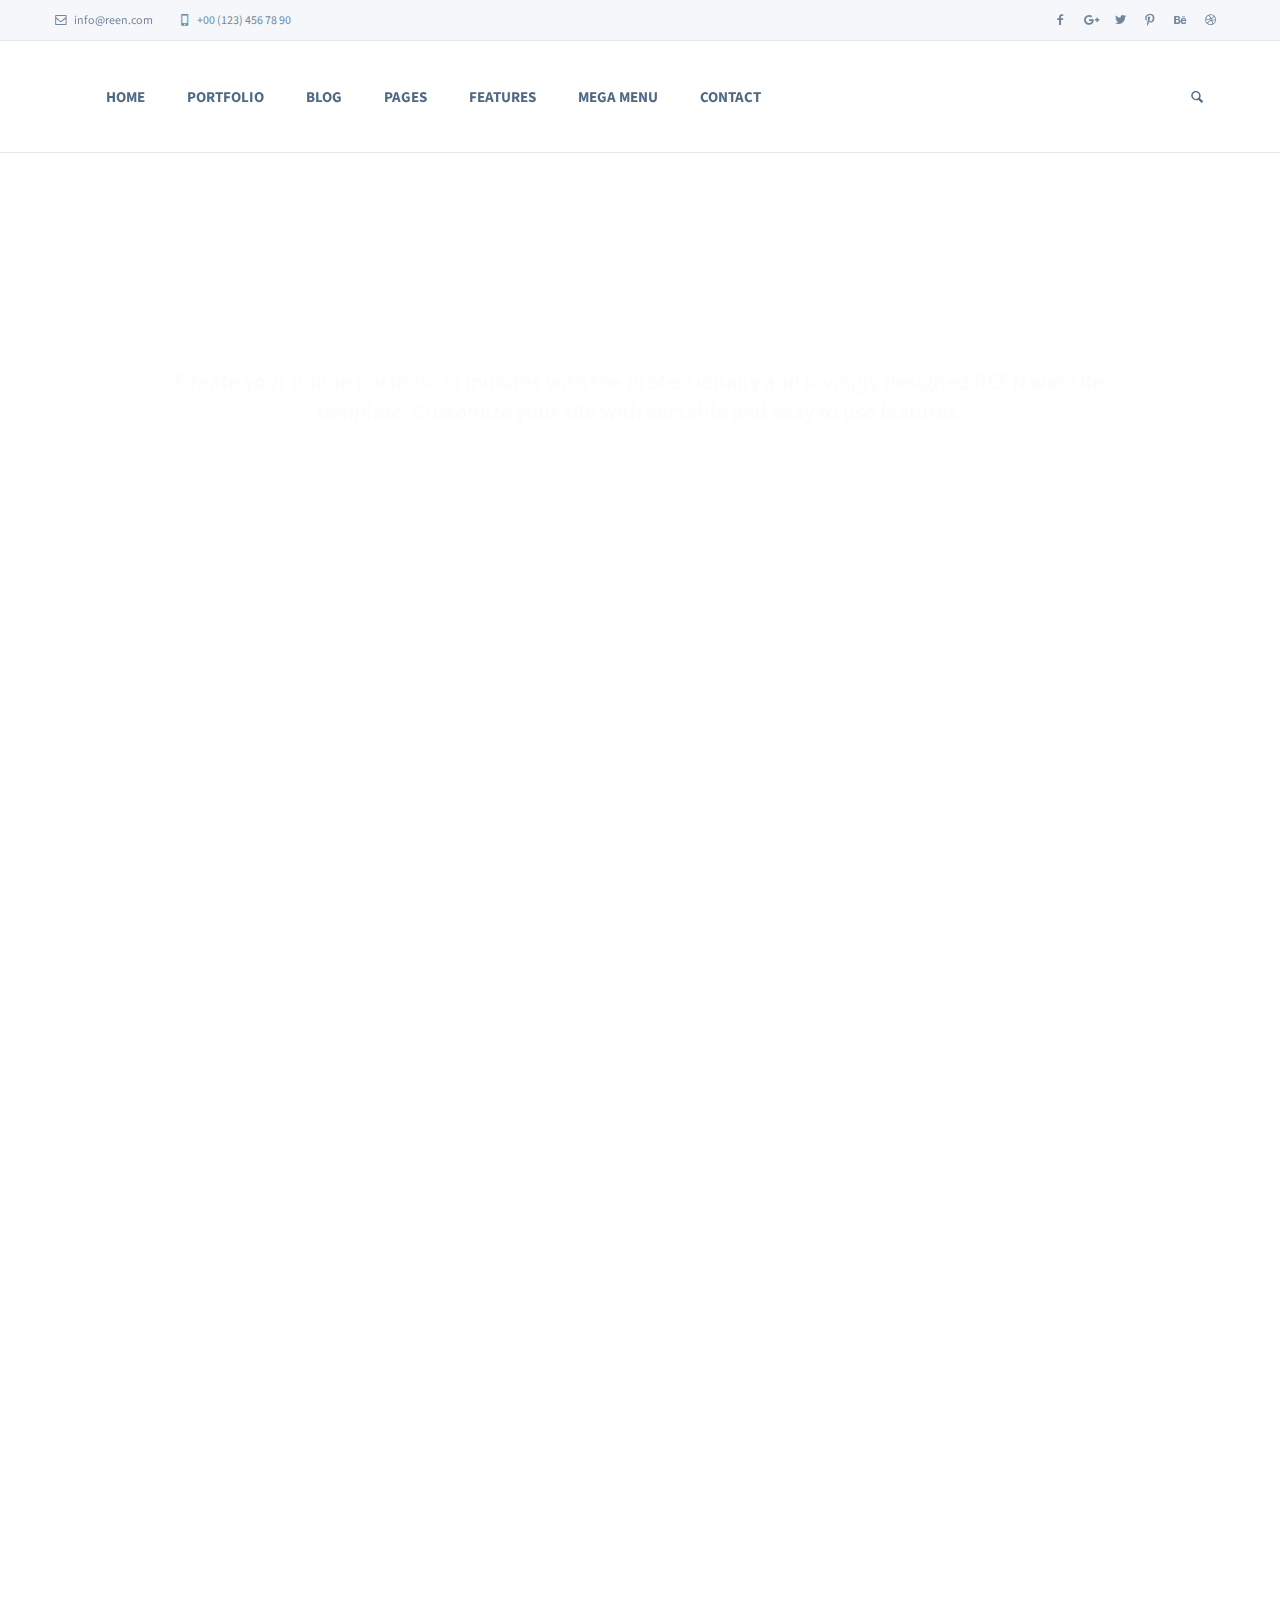
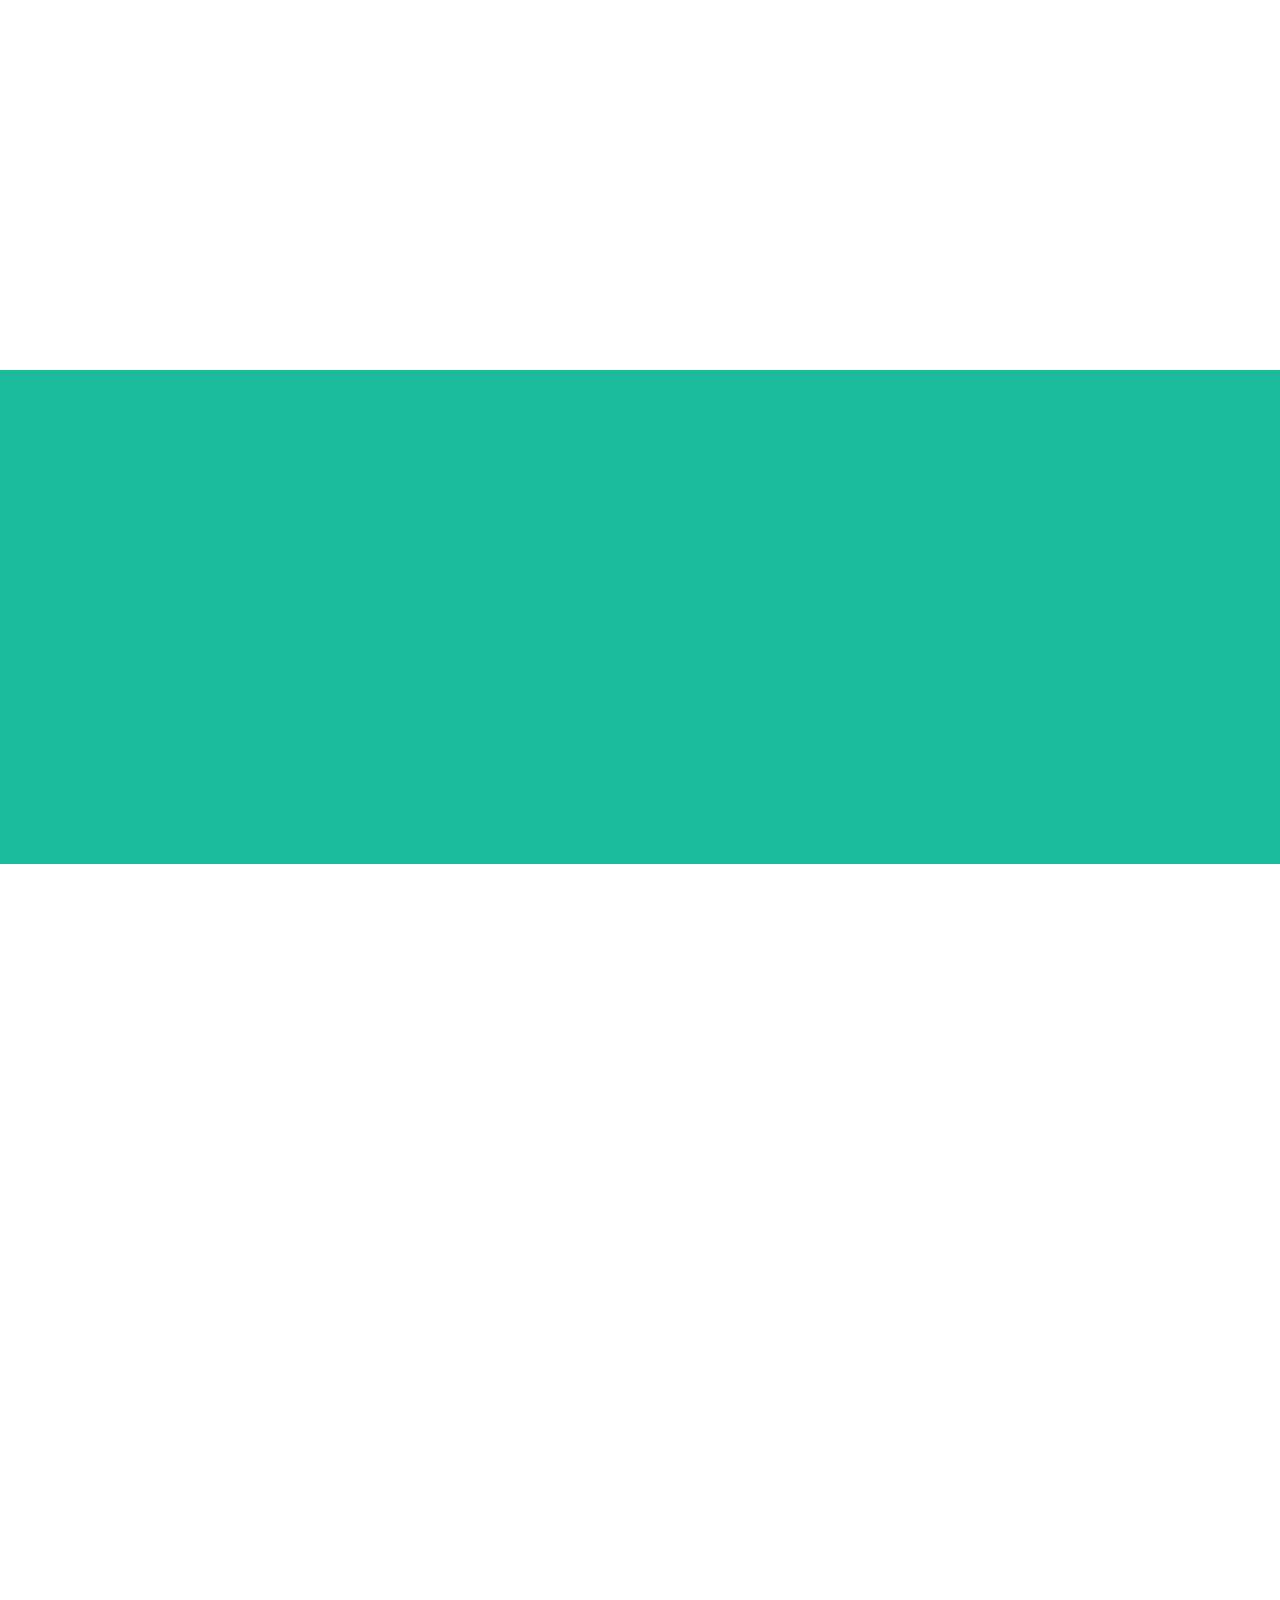
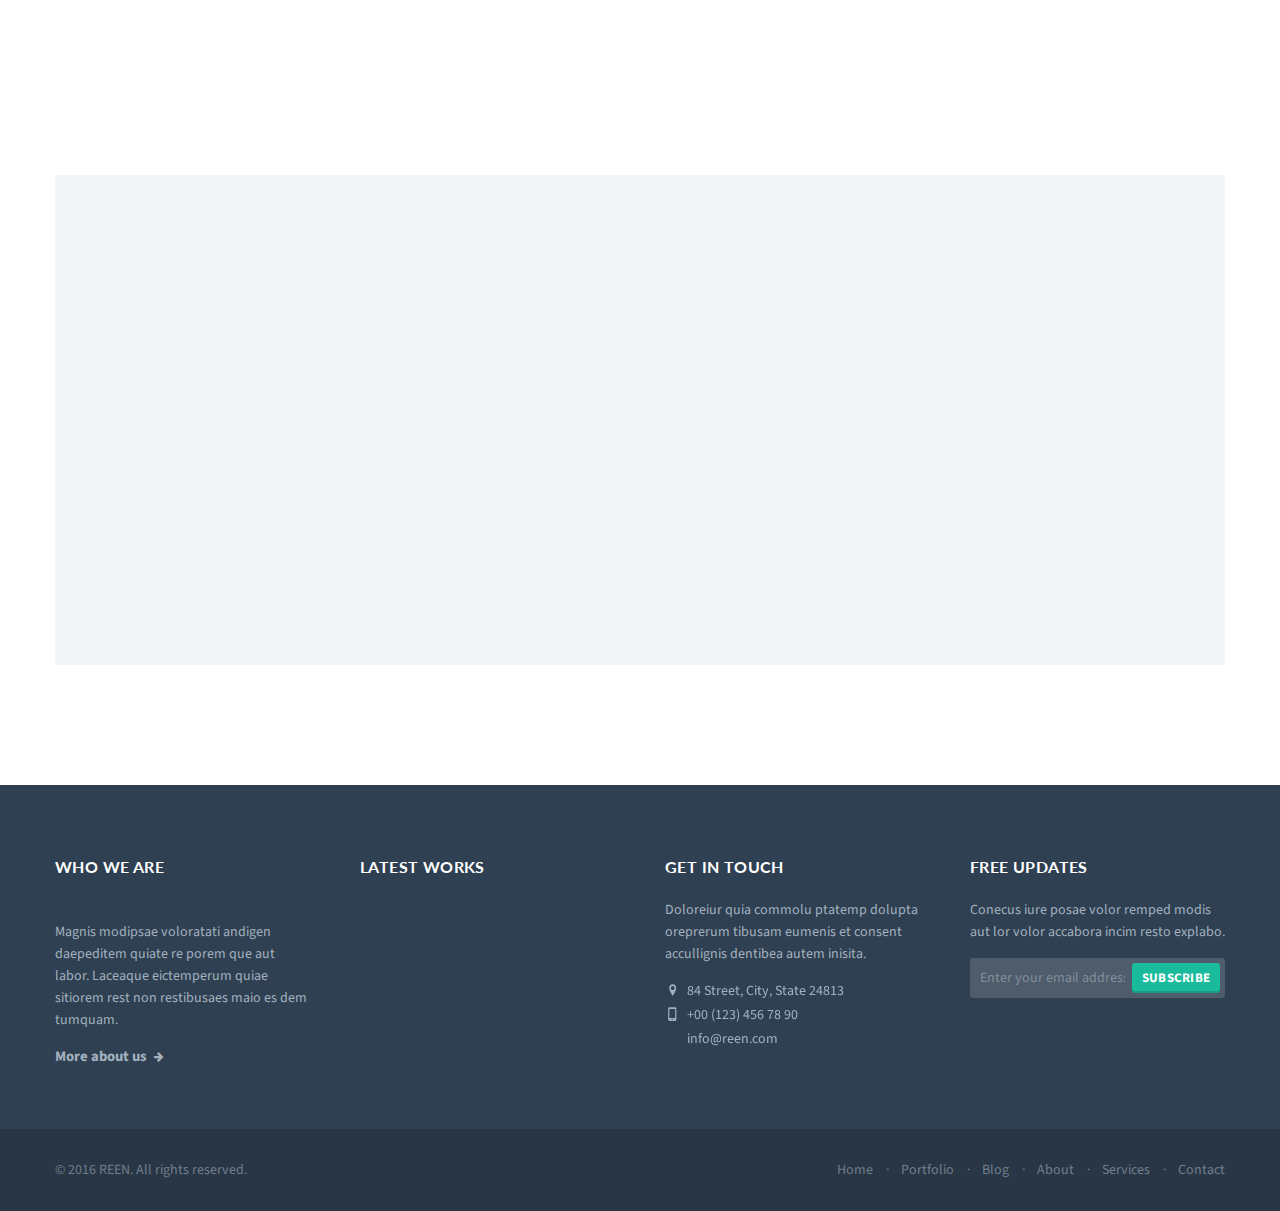
==== index.html @ 3e61f629 "Update index.html" ====
<!DOCTYPE html>

<html lang="en">
	<head>
		<!-- Meta -->
		<meta charset="utf-8">
		<meta http-equiv="X-UA-Compatible" content="IE=edge">
		<meta name="viewport" content="width=device-width, initial-scale=1.0, user-scalable=no">
		<meta name="description" content="">
		<meta name="author" content="">
		
		<title>REEN</title>
		
		<!-- Core CSS -->
		<link href="assets/css/bootstrap.min.css" rel="stylesheet">
		<link href="assets/css/main.css" rel="stylesheet">
		
		<!-- AddOn/Plugin CSS -->
		<link href="assets/css/green.css" rel="stylesheet" title="Color">
		<link href="assets/css/owl.carousel.css" rel="stylesheet">
		<link href="assets/css/owl.transitions.css" rel="stylesheet">
		<link href="assets/css/animate.min.css" rel="stylesheet">
		<link href="assets/css/aos.css" rel="stylesheet">
		
		<!-- Custom CSS -->
		<link href="assets/css/custom.css" rel="stylesheet">
		
		<!-- Fonts -->
		<link href="https://fonts.googleapis.com/css?family=Lato:400,900,300,700" rel="stylesheet">
		<link href="https://fonts.googleapis.com/css?family=Source+Sans+Pro:400,700,400italic,700italic" rel="stylesheet">
		
		<!-- Icons/Glyphs -->
		<link href="assets/fonts/fontello.css" rel="stylesheet">
		
		<!-- Favicon -->
		<link rel="shortcut icon" href="assets/images/favicon.ico">
		
		<!-- HTML5 elements and media queries Support for IE8 : HTML5 shim and Respond.js -->
		<!--[if lt IE 9]>
			<script src="assets/js/html5shiv.js"></script>
			<script src="assets/js/respond.min.js"></script>
		<![endif]-->
	</head>
	
	<body>
		
		<!-- ============================================================= HEADER ============================================================= -->
		
		<header>
			<div class="navbar">
				
				<div class="navbar-header">
					<div class="container">
						
						<ul class="info pull-left">
							<li><a href="#"><i class="icon-mail-1 contact"></i> info@reen.com</a></li>
							<li><i class="icon-mobile contact"></i> +00 (123) 456 78 90</li>
						</ul><!-- /.info -->
						
						<ul class="social pull-right">
							<li><a href="#"><i class="icon-s-facebook"></i></a></li>
							<li><a href="#"><i class="icon-s-gplus"></i></a></li>
							<li><a href="#"><i class="icon-s-twitter"></i></a></li>
							<li><a href="#"><i class="icon-s-pinterest"></i></a></li>
							<li><a href="#"><i class="icon-s-behance"></i></a></li>
							<li><a href="#"><i class="icon-s-dribbble"></i></a></li>
						</ul><!-- /.social -->
						
						<!-- ============================================================= LOGO MOBILE ============================================================= -->
						
						<a class="navbar-brand" href="index.html"><img src="assets/images/logo.svg" class="logo" alt=""></a>
						
						<!-- ============================================================= LOGO MOBILE : END ============================================================= -->
						
						<a class="navbar-toggle btn responsive-menu pull-right" data-toggle="collapse" data-target=".navbar-collapse"><i class='icon-menu-1'></i></a>
						
					</div><!-- /.container -->
				</div><!-- /.navbar-header -->
				
				<div class="yamm">
					<div class="navbar-collapse collapse">
						<div class="container">
							
							<!-- ============================================================= LOGO ============================================================= -->
							
							<a class="navbar-brand" href="index.html"><img src="assets/images/logo.svg" class="logo" alt=""></a>
							
							<!-- ============================================================= LOGO : END ============================================================= -->
							
							
							<!-- ============================================================= MAIN NAVIGATION ============================================================= -->
							
							<ul class="nav navbar-nav">
								
								<li class="dropdown">
									<a href="#" class="dropdown-toggle" data-toggle="dropdown">Home</a>
									
									<ul class="dropdown-menu">
										<li><a href="index.html">Product Style</a></li>
										<li><a href="index2.html">Service Style</a></li>
										<li><a href="index3.html">Agency Style</a></li>
										<li><a href="index4.html">Portfolio Style</a></li>
										<li><a href="index5.html">Showcase Style</a></li>
									</ul><!-- /.dropdown-menu -->
								</li><!-- /.dropdown -->
								
								<li class="dropdown">
									<a href="#" class="dropdown-toggle" data-toggle="dropdown">Portfolio</a>
									
									<ul class="dropdown-menu">
										<li><a href="portfolio.html">3 Columns Grid</a></li>
										<li><a href="portfolio2.html">3 Columns Details Grid</a></li>
										<li><a href="portfolio3.html">4 Columns Grid</a></li>
										<li><a href="portfolio4.html">4 Columns Details Grid</a></li>
										<li><a href="portfolio5.html">Fullscreen Grid</a></li>
										<li><a href="portfolio-post.html">Post with Slider I</a></li>
										<li><a href="portfolio-post2.html">Post with Slider II</a></li>
										<li><a href="portfolio-post3.html">Post with Images I</a></li>
										<li><a href="portfolio-post4.html">Post with Images II</a></li>
										<li><a href="portfolio-post5.html">Post with Video</a></li>
										<li><a href="portfolio-post6.html">Post with Audio</a></li>
									</ul><!-- /.dropdown-menu -->
								</li><!-- /.dropdown -->
								
								<li class="dropdown">
									<a href="#" class="dropdown-toggle" data-toggle="dropdown">Blog</a>
									
									<ul class="dropdown-menu">
										<li><a href="blog.html">Sidebar right</a></li>
										<li><a href="blog2.html">Sidebar left</a></li>
										<li><a href="blog3.html">Without Sidebar</a></li>
										<li><a href="blog4.html">2 Columns Grid Sidebar right</a></li>
										<li><a href="blog5.html">2 Columns Grid Sidebar left</a></li>
										<li><a href="blog6.html">2 Columns Grid without Sidebar</a></li>
										<li><a href="blog7.html">3 Columns Grid without Sidebar</a></li>
										<li><a href="blog-post.html">Post Sidebar right</a></li>
										<li><a href="blog-post2.html">Post Sidebar left</a></li>
										<li><a href="blog-post3.html">Post without Sidebar</a></li>
									</ul><!-- /.dropdown-menu -->
								</li><!-- /.dropdown -->
								
								<li class="dropdown">
									<a href="#" class="dropdown-toggle" data-toggle="dropdown">Pages</a>
									
									<ul class="dropdown-menu">
										
										<li class="dropdown-submenu">
											<a href="#" class="dropdown-toggle" data-toggle="dropdown">One Page</a>
											
											<ul class="dropdown-menu">
												<li><a href="one-page1.html">Product Style</a></li>
												<li><a href="one-page2.html">Service Style</a></li>
												<li><a href="one-page3.html">Agency Style</a></li>
												<li><a href="one-page4.html">Portfolio Style</a></li>
												<li><a href="one-page5.html">Showcase Style</a></li>
											</ul><!-- /.dropdown-menu -->
										</li><!-- /.dropdown-submenu -->
										
										<li><a href="about.html">About I</a></li>
										<li><a href="about2.html">About II</a></li>
										<li><a href="services.html">Services I</a></li>
										<li><a href="services2.html">Services II</a></li>
										<li><a href="services3.html">Services III</a></li>
										<li><a href="pricing.html">Pricing I</a></li>
										<li><a href="pricing2.html">Pricing II</a></li>
										<li><a href="sidenav.html">Side Navigation</a></li>
									</ul><!-- /.dropdown-menu -->
								</li><!-- /.dropdown -->
								
								<li class="dropdown">
									<a href="#" class="dropdown-toggle" data-toggle="dropdown">Features</a>
									
									<ul class="dropdown-menu">
										
										<li><a href="slider-carousel.html">Slider/Carousel</a></li>
										<li><a href="modal.html">Modal</a></li>
										<li><a href="tab.html">Tab</a></li>
										<li><a href="accordion.html">Accordion</a></li>
										<li><a href="isotope.html">Isotope</a></li>
										<li><a href="styles.html">Styles</a></li>
										<li><a href="font-icons.html">Font Icons</a></li>
										<li><a href="backgrounds.html">Backgrounds</a></li>
										
										<li class="dropdown-submenu">
											<a href="#" class="dropdown-toggle" data-toggle="dropdown">Colors</a>
											
											<ul class="dropdown-menu">
												<li><a class="changecolor green" title="Green color">Green</a></li>
												<li><a class="changecolor blue" title="Blue color">Blue</a></li>
												<li><a class="changecolor red" title="Red color">Red</a></li>
												<li><a class="changecolor pink" title="Pink color">Pink</a></li>
												<li><a class="changecolor purple" title="Purple color">Purple</a></li>
												<li><a class="changecolor orange" title="Orange color">Orange</a></li>
												<li><a class="changecolor navy" title="Navy color">Navy</a></li>
												<li><a class="changecolor gray" title="Gray color">Gray</a></li>
											</ul><!-- /.dropdown-menu -->
										</li><!-- /.dropdown-submenu -->
										
										<li class="dropdown-submenu">
											<a href="#" class="dropdown-toggle" data-toggle="dropdown">Submenu Levels</a>
											
											<ul class="dropdown-menu">
												<li><a href="#">Second Level</a></li>
												<li><a href="#">Second Level</a></li>
												
												<li class="dropdown-submenu">
													<a href="#" class="dropdown-toggle" data-toggle="dropdown">More</a>
													
													<ul class="dropdown-menu">
														<li><a href="#">Third Level</a></li>
														<li><a href="#">Third Level</a></li>
													</ul><!-- /.dropdown-menu -->
												</li><!-- /.dropdown-submenu -->
											</ul><!-- /.dropdown-menu -->
										</li><!-- /.dropdown-submenu -->
										
									</ul><!-- /.dropdown-menu -->
								</li><!-- /.dropdown -->
								
								<!-- ============================================================= MEGA MENU ============================================================= -->
								
								<li class="dropdown yamm-fullwidth">
									<a href="#" class="dropdown-toggle" data-toggle="dropdown">Mega Menu</a>
									
									<ul class="dropdown-menu yamm-dropdown-menu">
										<li>
											<div class="yamm-content row">
											
												<div class="col-sm-3 inner">
													<h4>Focus on</h4>
													<figure>
														<div class="icon-overlay icn-link">
															<a href="portfolio-post.html"><img src="assets/images/art/work01.jpg" alt=""></a>
														</div>
														<figcaption>
															<p>Consed quodips ameniat empernam que apid cust quas molor eatis numa estio.</p>
															<a href="portfolio-post.html" class="btn">View Project</a>
														</figcaption>
													</figure>
												</div><!-- /.col -->
												
												<div class="col-sm-3 inner">
													<h4>Special Pages</h4>
													
													<ul class="circled">
														<li><a href="portfolio2.html">3 Columns Details Grid Portfolio</a></li>
														<li><a href="portfolio5.html">Fullscreen Grid Portfolio</a></li>
														<li><a href="portfolio-post5.html">Portfolio Post with Video</a></li>
														<li><a href="blog5.html">2 Columns Grid Blog with Left Sidebar</a></li>
														<li><a href="blog7.html">3 Columns Grid Blog without Sidebar</a></li>
														<li><a href="blog-post.html">Blog Post with Right Sidebar</a></li>
														<li><a href="sidenav.html">Side Navigation Page</a></li>
														<li><a href="about2.html">About Page II</a></li>
														<li><a href="services.html">Service Page I</a></li>
														<li><a href="pricing.html">Pricing Page I</a></li>
														<li><a href="contact.html">Contact Page I</a></li>
													</ul><!-- /.circled -->
												</div><!-- /.col -->
												
												<div class="col-sm-3 inner">
													<h4>Latest Works</h4>
													
													<div class="row thumbs gap-xs">
														
														<div class="col-xs-6 thumb">
															<figure class="icon-overlay icn-link">
																<a href="portfolio-post.html"><img src="assets/images/art/work02.jpg" alt=""></a>
															</figure>
														</div><!-- /.thumb -->
														
														<div class="col-xs-6 thumb">
															<figure class="icon-overlay icn-link">
																<a href="portfolio-post.html"><img src="assets/images/art/work03.jpg" alt=""></a>
															</figure>
														</div><!-- /.thumb -->
														
														<div class="col-xs-6 thumb">
															<figure class="icon-overlay icn-link">
																<a href="portfolio-post.html"><img src="assets/images/art/work04.jpg" alt=""></a>
															</figure>
														</div><!-- /.thumb -->
														
														<div class="col-xs-6 thumb">
															<figure class="icon-overlay icn-link">
																<a href="portfolio-post.html"><img src="assets/images/art/work05.jpg" alt=""></a>
															</figure>
														</div><!-- /.thumb -->
														
														<div class="col-xs-6 thumb">
															<figure class="icon-overlay icn-link">
																<a href="portfolio-post.html"><img src="assets/images/art/work06.jpg" alt=""></a>
															</figure>
														</div><!-- /.thumb -->
														
														<div class="col-xs-6 thumb">
															<figure class="icon-overlay icn-link">
																<a href="portfolio-post.html"><img src="assets/images/art/work07.jpg" alt=""></a>
															</figure>
														</div><!-- /.thumb -->
														
													</div><!-- /.row -->
												</div><!-- /.col -->
												
												<div class="col-sm-3 inner">
													<h4>About Us</h4>
													<p>Voluptat ibusaped molorporro consequ idustibus. Reressi morum ut dolessiti tem nihicid ernatum, coria volore non pro officat ut autem accaborem conet. Omnis peribus qui dolent praeperrum coria.</p>
													<p>Equam conesti occum dolorest, quae venderes quistius, comnitatur sae dinam nonseculpa cum fugit is verciam.</p>
													<a href="about.html" class="btn">Read More</a>
												</div><!-- /.col -->
												
											</div><!-- /.yamm-content -->
										</li>
									</ul><!-- /.yamm-dropdown-menu -->
								</li><!-- /.yamm-fullwidth -->
								
								<!-- ============================================================= MEGA MENU : END ============================================================= -->
								
								<li class="dropdown">
									<a href="#" class="dropdown-toggle" data-toggle="dropdown">Contact</a>
									
									<ul class="dropdown-menu">
										<li><a href="contact.html">Contact I</a></li>
										<li><a href="contact2.html">Contact II</a></li>
										<li><a href="contact3.html">Contact III</a></li>
									</ul><!-- /.dropdown-menu -->
								</li><!-- /.dropdown -->
								
								<li class="dropdown pull-right searchbox">
									<a href="#" class="dropdown-toggle" data-toggle="dropdown"><i class="icon-search"></i></a>
											  
									<div class="dropdown-menu">
										<form id="search" class="navbar-form search" role="search">
											<input type="search" class="form-control" placeholder="Type to search">
											<button type="submit" class="btn btn-default btn-submit icon-right-open"></button>
										</form>
									</div><!-- /.dropdown-menu -->
								</li><!-- /.searchbox -->
								
							</ul><!-- /.nav -->
							
							<!-- ============================================================= MAIN NAVIGATION : END ============================================================= -->
							
						</div><!-- /.container -->
					</div><!-- /.navbar-collapse -->
				</div><!-- /.yamm -->
			</div><!-- /.navbar -->
		</header>
		
		<!-- ============================================================= HEADER : END ============================================================= -->
		
		
		<!-- ============================================================= MAIN ============================================================= -->
		
		<main>
			
			<!-- ============================================================= SECTION – HERO ============================================================= -->
			
			<section id="hero">
				<div id="owl-main" class="owl-carousel height-md owl-inner-nav owl-ui-lg">
					
					<div class="item" style="background-image: url(assets/images/art/slider01.jpg);">
						<div class="container">
							<div class="caption vertical-center text-center">
								
								<h1 class="fadeInDown-1 light-color">Made for Designers</h1>
								<p class="fadeInDown-2 medium-color">Create your online portfolio in minutes with the professionally and lovingly designed REEN website template. Customize your site with versatile and easy to use features.</p>
								<div class="fadeInDown-3">
									<a href="#" class="btn btn-large">Get started now</a>
								</div><!-- /.fadeIn -->
								
							</div><!-- /.caption -->
						</div><!-- /.container -->
					</div><!-- /.item -->
					
					<div class="item" style="background-image: url(assets/images/art/slider02.jpg);">
						<div class="container">
							<div class="caption vertical-center text-right">
								
								<h1 class="fadeInLeft-1 light-color">Fresh and <br>beautiful design</h1>
								<p class="fadeInLeft-2 light-color">REEN is designed to showcase your talent and put your work in the forefront. <br>Professionally use of typography and layout that fits your content.</p>
								<div class="fadeInLeft-3">
									<a href="#" class="btn btn-large">Get started now</a>
								</div><!-- /.fadeIn -->
								
							</div><!-- /.caption -->
						</div><!-- /.container -->
					</div><!-- /.item -->
					
					<div class="item" style="background-image: url(assets/images/art/slider03.jpg);">
						<div class="container">
							<div class="caption vertical-center text-left">
								
								<h1 class="fadeInRight-1 dark-bg light-color"><span>Clean and <br>reusable code</span></h1>
								<p class="fadeInRight-2 dark-color">The clean code allows you to easily copy code blocks from content <br>modules and past them in different places or layouts.</p>
								<div class="fadeInRight-3">
									<a href="#" class="btn btn-large">Get started now</a>
								</div><!-- /.fadeIn -->
								
							</div><!-- /.caption -->
						</div><!-- /.container -->
					</div><!-- /.item -->
					
					<div class="item" style="background-image: url(assets/images/art/slider04.jpg);">
						<div class="container">
							<div class="caption vertical-top text-right">
								
								<h1 class="fadeIn-1 dark-bg light-color"><span>Just focus on <br>your creativity</span></h1>
								<p class="fadeIn-2 light-color">Take a break from messing around with heavy coding and spend <br>your time brainstorming ideas for your next project.</p>
								<div class="fadeIn-3">
									<a href="#" class="btn btn-large">Get started now</a>
								</div><!-- /.fadeIn -->
								
							</div><!-- /.caption -->
						</div><!-- /.container -->
					</div><!-- /.item -->
					
					<div class="item" style="background-image: url(assets/images/art/slider05.jpg);">
						<div class="container">
							<div class="caption vertical-top text-center">
								
								<h1 class="fadeInDown-1 light-color">Showcase <br>your content</h1>
								<p class="fadeInDown-2 medium-color">With REEN you have the possibility to create websites for various <br>contents quickly and easily. Now it's up to you!</p>
								<div class="fadeInDown-3">
									<a href="#" class="btn btn-large">Get started now</a>
								</div><!-- /.fadeIn -->
								
							</div><!-- /.caption -->
						</div><!-- /.container -->
					</div><!-- /.item -->
					
				</div><!-- /.owl-carousel -->
			</section>
			
			<!-- ============================================================= SECTION – HERO : END ============================================================= -->
			
			
			<!-- ============================================================= SECTION – PRODUCT ============================================================= -->
			
			<section id="product">
				<div class="container inner">
					
					<div class="row">
						
						<div class="col-sm-6 inner-right-xs text-right">
							<figure><img src="assets/images/art/product01.jpg" alt=""></figure>
						</div><!-- /.col -->
						
						<div class="col-sm-6 inner-top-xs inner-left-xs">
							<h2>Fully flexible user interface</h2>
							<p>Magnis modipsae que lib voloratati andigen daepeditem quiate ut reporemni aut labor. Laceaque quiae sitiorem rest non restibusaes es tumquam core posae volor remped modis volor. Doloreiur qui commolu ptatemp dolupta oreprerum tibusam. Eumenis et consent accullignis dentibea autem inisita posae volor conecus resto explabo.</p>
							<a href="#" class="txt-btn">Check out the functions</a>
						</div><!-- /.col -->
						
					</div><!-- /.row -->
					
					<div class="row inner-top-md">
						
						<div class="col-sm-6 col-sm-push-6 inner-left-xs">
							<figure><img src="assets/images/art/product02.jpg" alt=""></figure>
						</div><!-- /.col -->
						
						<div class="col-sm-6 col-sm-pull-6 inner-top-xs inner-right-xs">
							<h2>Over 14,000 designs available</h2>
							<p>Magnis modipsae que lib voloratati andigen daepeditem quiate es reporemus aut labor. Laceaque quiae sitiorem rest non restibusaes dem tumquam core posae volor remped modis volor. Doloreiur quia commolu ptatemp dolupta oreprerum tibusam eumenis et consent accullignis lib dentibea autem inisita. Conecus iure posae volor remped modis aut accabora incim resto explabo eictemperum quiae sitiorem.</p>
							<a href="#" class="txt-btn">Visit the showroom</a>
						</div><!-- /.col -->
						
					</div><!-- /.row -->
					
					<div class="row inner-top-md">
						
						<div class="col-sm-6 inner-right-xs text-right">
							<figure><img src="assets/images/art/product03.jpg" alt=""></figure>
						</div><!-- /.col -->
						
						<div class="col-sm-6 inner-top-xs inner-left-xs">
							<h2>Social media made even easier</h2>
							<p>Magnis modipsae que lib voloratati andigen daepeditem quiate ut reporemni aut labor. Laceaque quiae sitiorem rest non restibusaes es tumquam core posae volor remped modis volor. Doloreiur qui commolu ptatemp dolupta oreprerum tibusam emnis et consent accullignis.</p>
							<a href="#" class="txt-btn">Learn more about it</a>
						</div><!-- /.col -->
						
					</div><!-- /.row -->
				
				</div><!-- /.container -->
			</section>
			
			<!-- ============================================================= SECTION – PRODUCT : END ============================================================= -->
			
			
			<!-- ============================================================= SECTION – VISIT OUR STORE ============================================================= -->
		
			<section id="visit-our-store" class="img-bg img-bg-soft tint-bg" style="background-image: url(assets/images/art/image-background04.jpg);">
				<div class="container inner">
					
					<div class="row">
						<div class="col-md-8 col-sm-9">
							<header>
								<h1>Customize your own model</h1>
								<p>Magnis modipsae que voloratati andigen daepeditem quiate conecus aut labore. Laceaque quiae sitiorem rest non restibusaes maio es dem tumquam explabo.</p>
							</header>
							<a href="#" class="btn btn-large">Visit our store</a>
						</div><!-- /.col -->
					</div><!-- /.row -->
					
				</div><!-- /.container -->
			</section>
			
			<!-- ============================================================= SECTION – VISIT OUR STORE : END ============================================================= -->
			
			
			<!-- ============================================================= SECTION – REASONS ============================================================= -->
			
			<section id="reasons">
				<div class="container inner">
					
					<div class="row">
						<div class="col-md-8 col-sm-9 center-block text-center">
							<header>
								<h1>5 Reasons <br>why you should use our product</h1>
								<p>Doloreiur quia commolu dolupta oreprerum tibusam.</p>
							</header>
						</div><!-- /.col -->
					</div><!-- /.row -->
					
					<div class="row inner-top-sm">
						<div class="col-xs-12">
							<div class="tabs tabs-reasons tabs-circle-top tab-container">
								
								<ul class="etabs text-center">
									<li class="tab"><a href="#tab-1"><div>1</div>Function</a></li>
									<li class="tab"><a href="#tab-2"><div>2</div>Simplicity</a></li>
									<li class="tab"><a href="#tab-3"><div>3</div>Design</a></li>
									<li class="tab"><a href="#tab-4"><div>4</div>Social</a></li>
									<li class="tab"><a href="#tab-5"><div>5</div>Community</a></li>
								</ul><!-- /.etabs -->
								
								<div class="panel-container">
									
									<div class="tab-content" id="tab-1">
										<div class="row">
											
											<div class="col-md-5 col-md-push-5 col-md-offset-1 col-sm-6 col-sm-push-6 inner-left-xs">
												<figure><img src="assets/images/art/product04.jpg" alt=""></figure>
											</div><!-- /.col -->
											
											<div class="col-md-5 col-md-pull-5 col-sm-6 col-sm-pull-6 inner-top-xs inner-right-xs">
												<h3>Function</h3>
												<p>Magnis modipsae que lib voloratati andigen daepedor quiate ut reporemni aut labor. Laceaque quiae sitiorem ut restibusaes es tumquam core posae volor remped modis volor. Doloreiur qui commolu ptatemp dolupta orem retibusam emnis et consent accullignis lomnus.</p>
											</div><!-- /.col -->
											
										</div><!-- /.row -->
									</div><!-- /.tab-content -->
									
									<div class="tab-content" id="tab-2">
										<div class="row">
											
											<div class="col-md-5 col-md-offset-1 col-sm-6 inner-right-xs">
												<figure><img src="assets/images/art/product05.jpg" alt=""></figure>
											</div><!-- /.col -->
											
											<div class="col-md-5 col-sm-6 inner-top-xs inner-left-xs">
												<h3>Simplicity</h3>
												<p>Magnis modipsae que lib voloratati andigen daepedor quiate ut reporemni aut labor. Laceaque quiae sitiorem ut restibusaes es tumquam core posae volor remped modis volor. Doloreiur qui commolu ptatemp dolupta orem retibusam emnis et consent accullignis lomnus.</p>
											</div><!-- /.col -->
											
										</div><!-- /.row -->
									</div><!-- /.tab-content -->
									
									<div class="tab-content" id="tab-3">
										<div class="row">
											
											<div class="col-md-4 col-md-push-3 col-md-offset-1 col-sm-6 inner-left-xs inner-right-xs">
												<figure><img src="assets/images/art/product06.jpg" alt=""></figure>
											</div><!-- /.col -->
											
											<div class="col-md-3 col-md-pull-4 col-sm-6 inner-top-xs">
												<h3>Design</h3>
												<p>Magnis modipsae lib voloratati andigen daepedor quiate aut labor. Laceaque quiae sitiorem resti est lore tumquam core posae volor uso remped modis volor. Doloreiur qui commolu ptatemp dolupta orem retibusam emnis et consent it accullignis orum lomnus.</p>
											</div><!-- /.col -->
											
											<div class="col-md-3 col-sm-6 inner-top-xs">
												<h3>User interface</h3>
												<p>Magnis modipsae lib voloratati andigen daepedor quiate aut labor. Laceaque quiae sitiorem resti est lore tumquam core posae volor uso remped modis volor. Doloreiur qui commolu ptatemp dolupta orem retibusam emnis et consent it accullignis orum lomnus.</p>
											</div><!-- /.col -->
											
										</div><!-- /.row -->
									</div><!-- /.tab-content -->
									
									<div class="tab-content" id="tab-4">
										
										<div class="row">
											<div class="col-md-5 col-sm-6 col-xs-8 center-block text-center">
												<figure><img src="assets/images/art/product03.jpg" alt=""></figure>
											</div><!-- /.col -->
										</div><!-- /.row -->
										
										<div class="row">
											<div class="col-sm-8 center-block text-center inner-top-xs">
												<h3>Social</h3>
												<p>Magnis modipsae que lib voloratati andigen daepedor quiate ut reporemni aut labor. Laceaque sitiorem ut restibusaes es tumquam core posae volor remped modis volor. Doloreiur qui commolu ptatemp dolupta orem retibusam emnis et consent accullignis lomnus.</p>
											</div><!-- /.col -->
										</div><!-- /.row -->
										
									</div><!-- /.tab-content -->
									
									<div class="tab-content" id="tab-5">
										<div class="row">
											<div class="col-md-8 col-sm-9 center-block text-center">
												<h3>Community</h3>
												<p>Magnis modipsae que lib voloratati andigen daepeditem quiate ut reporemni aut labor. Laceaque quiae sitiorem rest non restibusaes es tumquam core posae volor remped modis volor. Doloreiur qui commolu ptatemp dolupta oreprerum tibusam emnis et consent accullignis.</p>
											</div><!-- /.col -->
										</div><!-- /.row -->
									</div><!-- /.tab-content -->
									 
								</div><!-- /.panel-container -->
								 
							</div><!-- /.tabs -->
						</div><!-- /.col -->
					</div><!-- /.row -->
					
				</div><!-- /.container -->
			</section>
			
			<!-- ============================================================= SECTION – REASONS : END ============================================================= -->
			
			
			<!-- ============================================================= SECTION – GET IN TOUCH ============================================================= -->
			
			<section id="get-in-touch" class="inner-bottom">
				<div class="container inner light-bg">
					<div class="row">
						<div class="col-md-8 col-sm-9 center-block text-center">
							<header>
								<h1>Want to work with us?</h1>
								<p>Magnis modipsae que voloratati andigen daepeditem quiate re porem aut labor. Laceaque quiae sitiorem rest non restibusaes maio es dem tumquam.</p>
							</header>
							<a href="contact.html" class="btn btn-large">Get in touch</a>
						</div><!-- /.col -->
					</div><!-- /.row -->
				</div><!-- /.container -->
			</section>
			
			<!-- ============================================================= SECTION – GET IN TOUCH : END ============================================================= -->
			
		</main>
		
		<!-- ============================================================= MAIN : END ============================================================= -->
		
		
		<!-- ============================================================= FOOTER ============================================================= -->
		
		<footer class="dark-bg">
			<div class="container inner">
				<div class="row">
					
					<div class="col-md-3 col-sm-6 inner">
						<h4>Who we are</h4>
						<a href="index.html"><img class="logo img-intext" src="assets/images/logo-white.svg" alt=""></a>
						<p>Magnis modipsae voloratati andigen daepeditem quiate re porem que aut labor. Laceaque eictemperum quiae sitiorem rest non restibusaes maio es dem tumquam.</p>
						<a href="about.html" class="txt-btn">More about us</a>
					</div><!-- /.col -->
					
					<div class="col-md-3 col-sm-6 inner">
						<h4>Latest works</h4>
						
						<div class="row thumbs gap-xs">
														
							<div class="col-xs-6 thumb">
								<figure class="icon-overlay icn-link">
									<a href="portfolio-post.html"><img src="assets/images/art/work02.jpg" alt=""></a>
								</figure>
							</div><!-- /.thumb -->
							
							<div class="col-xs-6 thumb">
								<figure class="icon-overlay icn-link">
									<a href="portfolio-post.html"><img src="assets/images/art/work03.jpg" alt=""></a>
								</figure>
							</div><!-- /.thumb -->
							
							<div class="col-xs-6 thumb">
								<figure class="icon-overlay icn-link">
									<a href="portfolio-post.html"><img src="assets/images/art/work07.jpg" alt=""></a>
								</figure>
							</div><!-- /.thumb -->
							
							<div class="col-xs-6 thumb">
								<figure class="icon-overlay icn-link">
									<a href="portfolio-post.html"><img src="assets/images/art/work01.jpg" alt=""></a>
								</figure>
							</div><!-- /.thumb -->
							
						</div><!-- /.row -->
					</div><!-- /.col -->
					
					
					<div class="col-md-3 col-sm-6 inner">
						<h4>Get In Touch</h4>
						<p>Doloreiur quia commolu ptatemp dolupta oreprerum tibusam eumenis et consent accullignis dentibea autem inisita.</p>
						<ul class="contacts">
							<li><i class="icon-location contact"></i> 84 Street, City, State 24813</li>
							<li><i class="icon-mobile contact"></i> +00 (123) 456 78 90</li>
							<li><a href="#"><i class="icon-mail-1 contact"></i> info@reen.com</a></li>
						</ul><!-- /.contacts -->
					</div><!-- /.col -->
					
					<div class="col-md-3 col-sm-6 inner">
						<h4>Free updates</h4>
						<p>Conecus iure posae volor remped modis aut lor volor accabora incim resto explabo.</p>
						<form id="newsletter" class="form-inline newsletter" role="form">
							<label class="sr-only" for="exampleInputEmail">Email address</label>
							<input type="email" class="form-control" id="exampleInputEmail" placeholder="Enter your email address">
							<button type="submit" class="btn btn-default btn-submit">Subscribe</button>
						</form>
					</div><!-- /.col -->
					
				</div><!-- /.row --> 
			</div><!-- .container -->
		  
			<div class="footer-bottom">
				<div class="container inner">
					<p class="pull-left">© 2016 REEN. All rights reserved.</p>
					<ul class="footer-menu pull-right">
						<li><a href="index.html">Home</a></li>
						<li><a href="portfolio.html">Portfolio</a></li>
						<li><a href="blog.html">Blog</a></li>
						<li><a href="about.html">About</a></li>
						<li><a href="services.html">Services</a></li>
						<li><a href="contact.html">Contact</a></li>
					</ul><!-- .footer-menu -->
				</div><!-- .container -->
			</div><!-- .footer-bottom -->
		</footer>
		
		<!-- ============================================================= FOOTER : END ============================================================= -->
		
		<!-- JavaScripts placed at the end of the document so the pages load faster -->
		<script src="assets/js/jquery.min.js"></script>
		<script src="assets/js/jquery.easing.1.3.min.js"></script>
		<script src="assets/js/jquery.form.js"></script>
		<script src="assets/js/jquery.validate.min.js"></script>
		<script src="assets/js/bootstrap.min.js"></script>
		<script src="assets/js/aos.js"></script>
		<script src="assets/js/owl.carousel.min.js"></script>
		<script src="assets/js/jquery.isotope.min.js"></script>
		<script src="assets/js/imagesloaded.pkgd.min.js"></script>
		<script src="assets/js/jquery.easytabs.min.js"></script>
		<script src="assets/js/viewport-units-buggyfill.js"></script>
		<script src="assets/js/scripts.js"></script>
		<script src="assets/js/custom.js"></script>
		
		<!-- For demo purposes – can be removed on production -->
		<link href="assets/css/green.css" rel="alternate stylesheet" title="Green color">
		<link href="assets/css/blue.css" rel="alternate stylesheet" title="Blue color">
		<link href="assets/css/red.css" rel="alternate stylesheet" title="Red color">
		<link href="assets/css/pink.css" rel="alternate stylesheet" title="Pink color">
		<link href="assets/css/purple.css" rel="alternate stylesheet" title="Purple color">
		<link href="assets/css/orange.css" rel="alternate stylesheet" title="Orange color">
		<link href="assets/css/navy.css" rel="alternate stylesheet" title="Navy color">
		<link href="assets/css/gray.css" rel="alternate stylesheet" title="Gray color">
		
		<script src="switchstylesheet/switchstylesheet.js"></script>
		
		<script>
			$(document).ready(function(){ 
				$(".changecolor").switchstylesheet( { seperator:"color"} );
			});
		</script>
		<!-- For demo purposes – can be removed on production : End -->
	</body>
</html>
---- assets/css/main.css ----
/*
Template: 		REEN – Made for Designers
Description: 	Creative Portfolio Bootstrap 3 Template
Version: 		1.5
Author: 		fuviz
Demo URI: 		http://demo.fuviz.com/reen
*/

/*===================================================================================*/
/*	GENERAL
/*===================================================================================*/

*,
*:before,
*:after {
    -webkit-box-sizing: border-box;
    -moz-box-sizing: border-box;
    box-sizing: border-box;
}
:focus {
    outline: 0 !important;
}
figure {
    margin: 0;
    padding: 0;
}
figure img {
    width: 100%;
    height: auto;
}
figure :not(.icon-overlay) a:hover,
figure:not(.icon-overlay) > a:hover {
	opacity: .7;
}
img[src*=".svg"] {
	height: 100%; 
}
iframe {
    border: none;
}
* > p:last-child {
	padding-bottom: 0 !important;
	margin-bottom: 0 !important;
}
::selection {
    background: #AAF2E4; /* Safari */
    color: #506A85;
}
::-moz-selection {
    background: #AAF2E4; /* Firefox */
    color: #506A85;
}
.animate {
	transition: all 0.1s ease-out; /* Optionally cubic-bezier(0.215, 0.610, 0.355, 1.000) which is easeOutCubic */
	-webkit-transform: translateZ(0); /* Enables hardware accelerated transitions for transform, opacity and filter properties on browsers with webkit engines — optionally will-change */
	-webkit-backface-visibility: hidden; /* Fixes transition flickering in Chrome and Safari */
}
body {
    font-family: 'Source Sans Pro', sans-serif;
    background-color: #283645;
    color: #73879C;
    font-size: 18px;
	line-height: 150%;
    -webkit-font-smoothing: antialiased;
    -webkit-text-size-adjust: 100%;
	/*-moz-osx-font-smoothing: grayscale;*/
	text-rendering: optimizeLegibility;
	overflow-x: hidden !important;
}
.navbar,
main {
	background-color: #FFF;
}
main:before {
	content: "";
	position: fixed;
	top: 0;
	left: 0;
	bottom: 0;
	right: 0;
	z-index: 1;
	background: #ffffff;
	transition: 0.4s ease-out 0.2s;
	transition-property: opacity, visibility;
}
main.js-reveal:before {
	opacity: 0;
	visibility: hidden;
}
.container {
    padding-right: 0;
    padding-left: 0;
}
p {
	margin-bottom: 20px;
}
p a {
	border-bottom: 1px solid #73879C;
}
p a:hover {
	border-color: transparent;
}
a {
	color: inherit;
	transition: all 0.2s ease-out;
	-webkit-transform: translateZ(0); /* Enables hardware accelerated transitions for transform, opacity and filter properties on browsers with webkit engines — optionally will-change */
	-webkit-backface-visibility: hidden; /* Fixes transition flickering in Chrome and Safari */
}
a:hover,
a:focus {
    color: #1ABB9C;
    text-decoration: none;
}
h1,
h2,
h3,
h4,
h5,
h6 {
    font-family: 'Lato', sans-serif;
    font-weight: 700;
	letter-spacing: 0.025em;
    color: #506A85;
    margin-top: 0;
	/*word-wrap: break-word;*/
}
h1 {
    font-size: 44px;
    line-height: 130%;
    margin-bottom: 25px;
}
h2 {
    font-size: 26px;
    line-height: 130%;
    margin-bottom: 20px;
}
h3 {
    font-size: 20px;
    line-height: 150%;
    margin-bottom: 15px;
}
h4 {
    font-size: 16px;
    line-height: 150%;
    margin-bottom: 15px;
}
h5 {
    font-size: 14px;
    line-height: 160%;
    margin-bottom: 13px;
}
h6 {
    font-size: 12px;
    line-height: 160%;
    margin-bottom: 10px;
}
/*a .logo {
	transition: all 0.2s ease-out;
}*/
a:hover .logo {
	opacity: .6;
}
a.green:hover {
    background: #1ABB9C !important;
}
a.blue:hover {
    background: #3F8DBF !important;
}
a.red:hover {
    background: #FA6C65 !important;
}
a.orange:hover {
    background: #F27A24 !important;
}
a.purple:hover {
    background: #9B59B6 !important;
}
a.pink:hover {
    background: #D487BE !important;
}
a.navy:hover {
    background: #34495E !important;
}
a.gray:hover {
    background: #95A5A6 !important;
}
ol {
	position: relative;
	padding-left: 22px;
}
ul {
    list-style: none;
	position: relative;
	padding-left: 22px;
}
ul.arrowed li,
ul.circled li,
ol li {
	margin-bottom: 5px;
}
ul.arrowed li:before {
    font-family: 'fontello';
	font-size: 75%;
    font-weight: normal;
    color: #1ABB9C;
	vertical-align: baseline;
    content: '\e846';
	margin-top: 1px;
	margin-left: -20px;
	position: absolute;
}
ul.circled li:before {
    font-family: 'fontello-circle';
    content: '\e800';
    font-size: 8px;
    font-weight: normal;
    color: #1ABB9C;
    padding-top: 1px;
	margin-left: -20px;
    vertical-align: top;
	position: absolute;
}
ul.contacts {
	padding-left: 0;
}
ul.contacts li {
	margin-bottom: 5px;
}
footer ul.contacts li {
	margin-bottom: 2px;
}
.social-network {
	position: relative;
	z-index: 0;
	padding-top: 25px;
}
.social-network .social li {
	display: table-cell;
}
.social-network .social li a i {
	width: 55px;
	height: 80px;
	font-size: 20px;
}
#hero h1 {
	font-size: 78px;
	line-height: 110%;
	font-weight: 900;
	letter-spacing: .05em;
	text-transform: uppercase;
	margin-bottom: 0;
	-webkit-transition: font 200ms ease-out;
	   -moz-transition: font 200ms ease-out;
		 -o-transition: font 200ms ease-out;
			transition: font 200ms ease-out;
}
#hero #owl-main .caption h1.light-bg,
#hero #owl-main .caption h1.medium-bg,
#hero #owl-main .caption h1.dark-bg,
#hero #owl-main .caption h1.tint-bg {
	font-size: 73px;
}
#hero h4 {
	font-size: 33px;
	line-height: 120%;
}
#hero p {
	font-size: 24px;
	line-height: 150%;
	font-weight: 400;
	letter-spacing: .015em;
	text-transform: none;
	margin-top: 20px;
	margin-bottom: 0;
	-webkit-transition: font 200ms ease-out, margin 200ms ease-out;
	   -moz-transition: font 200ms ease-out, margin 200ms ease-out;
		 -o-transition: font 200ms ease-out, margin 200ms ease-out;
			transition: font 200ms ease-out, margin 200ms ease-out;
}
#hero .btn {
	margin-top: 60px;
	margin-bottom: 0;
	-webkit-transition: background 200ms ease-out, font 200ms ease-out, padding 200ms ease-out, margin 200ms ease-out;
	   -moz-transition: background 200ms ease-out, font 200ms ease-out, padding 200ms ease-out, margin 200ms ease-out;
		 -o-transition: background 200ms ease-out, font 200ms ease-out, padding 200ms ease-out, margin 200ms ease-out;
			transition: background 200ms ease-out, font 200ms ease-out, padding 200ms ease-out, margin 200ms ease-out;
}
#hero .btn-large {
	font-size: 18px;
	padding: 18px 70px 20px;
}
header p {
	font-size: 22px;
	line-height: 150%;
}
p + h2,
p + h3 {
	padding-top: 15px;
}
.text-small {
	font-size: 16px;
	line-height: 160%;
}
.text-normal {
	font-size: inherit;
	line-height: inherit;
}
h2 + .text-small {
	margin-top: -5px;
}
header h2 + .text-small {
	margin-top: 0;
}
.post-title {
    margin: 0 0 15px 0;
}
h1.post-title {
    font-size: 22px;
    line-height: 24px;
}
.bordered .post-title {
    margin-bottom: 5px;
}
main header + * {
	margin-top: 35px !important;
}
.inner {
	padding-top: 120px;
	padding-bottom: 120px;
}
.inner-md {
	padding-top: 100px;
	padding-bottom: 100px;
}
.inner-sm {
	padding-top: 80px;
	padding-bottom: 80px;
}
.inner-xs {
	padding-top: 40px;
	padding-bottom: 40px;
}
.inner-top {
	padding-top: 120px;
}
.inner-top-md {
	padding-top: 100px;
}
.inner-top-sm {
	padding-top: 80px;
}
.inner-top-xs {
	padding-top: 40px;
}
.inner-bottom {
	padding-bottom: 120px;
}
.inner-bottom-md {
	padding-bottom: 100px;
}
.inner-bottom-sm {
	padding-bottom: 80px;
}
.inner-bottom-xs {
	padding-bottom: 40px;
}
.inner-left {
	padding-left: 75px;
}
.inner-left-md {
	padding-left: 60px;
}
.inner-left-sm {
	padding-left: 45px;
}
.inner-left-xs {
	padding-left: 30px;
}
.inner-right {
	padding-right: 75px;
}
.inner-right-md {
	padding-right: 60px;
}
.inner-right-sm {
	padding-right: 45px;
}
.inner-right-xs {
	padding-right: 30px;
}
.outer {
	margin-top: 120px;
	margin-bottom: 120px;
}
.outer-md {
	margin-top: 100px;
	margin-bottom: 100px;
}
.outer-sm {
	margin-top: 80px;
	margin-bottom: 80px;
}
.outer-xs {
	margin-top: 40px;
	margin-bottom: 40px;
}
.outer-top {
	margin-top: 120px;
}
.outer-top-md {
	margin-top: 100px;
}
.outer-top-sm {
	margin-top: 80px;
}
.outer-top-xs {
	margin-top: 40px;
}
.outer-bottom {
	margin-bottom: 120px;
}
.outer-bottom-md {
	margin-bottom: 100px;
}
.outer-bottom-sm {
	margin-bottom: 80px;
}
.outer-bottom-xs {
	margin-bottom: 40px;
}
.center-block {
	float: none;
}
.height-xs {
	height: 30vh;
}
.height-sm {
	height: 44vh;
}
.height-md {
	height: 61vh;
}
.height-lg {
	height: 90vh;
}
.dropcap {
	float: left;
	display: inline-block;
	width: 44px;
	height: 44px;
	background: #F2F5F7;
	font-size: 28px;
	font-weight: 700;
	line-height: 44px;
	text-align: center;
	color: #506A85;
	margin: 6px 15px 0 0;
}
.dropcap-lg {
	float: left;
	display: inline-block;
	width: 70px;
	height: 70px;
	background: #F2F5F7;
	font-size: 48px;
	font-weight: 700;
	line-height: 70px;
	text-align: center;
	color: #506A85;
	margin: 6px 15px 0 0;
}
blockquote {
    padding: 0;
    margin: 0;
    border: none;
}
blockquote p {
    font-size: 22px;
    line-height: 160%;
	font-style: italic;
}
blockquote footer,
blockquote small,
blockquote .small {
	color: #506A85;
	font-size: 14px;
	line-height: 150%;
	font-weight: 700;
}
blockquote footer:before,
blockquote small:before,
blockquote .small:before,
blockquote footer:after,
blockquote small:after,
blockquote .small:after {
	content: '';
	display: inline-block;
	width: 20px;
	height: 1px;
	background-color: #506A85;
	margin-bottom: .28em;
}
blockquote footer:before,
blockquote small:before,
blockquote .small:before {
	margin-right: 10px;
}
blockquote footer:after,
blockquote small:after,
blockquote .small:after {
	margin-left: 10px;
}
hr {
    border: 0;
    border-bottom: 1px solid #CED7E0;
    margin: 60px 0;
}
.map iframe {
    display: block;
    max-width: 100%;
}
h1 + figure,
p + figure {
	padding-top: 15px;
}
h2 + figure,
h3 + figure,
h2 + .thumbs,
h3 + .thumbs,
h2 + .thumb,
h3 + .thumb {
	padding-top: 10px;
}
h4 + figure {
	padding-top: 5px;
}
h2 + .owl-carousel,
p + .owl-carousel,
h2 + .panel-group,
p + .panel-group {
	padding-top: 20px;
}
figure figcaption {
	font-size: 14px;
	line-height: 150%;
}
figure figcaption h4 {
	margin-bottom: 10px;
}
figure * + figcaption {
	padding-top: 20px;
}
figure + *,
.thumb + figure {
	padding-top: 25px;
}
.classic-blog figure + * {
	padding-top: 35px;
}
figure.post-media + * {
	padding-top: 0;
}
.member .icon-overlay {
	display: inline-block;
}
.member .icon-overlay span {
	border-radius: 50%;
}
.member .img-circle {
	max-width: 200px;
	max-height: 200px;
}
.member .member-image {
	position: relative;
}
.member figcaption {
	position: relative;
	padding-top: 35px;
	z-index: 0;
}
.member figcaption.bordered {
	padding: 20px 15px 15px;
}
.member figcaption h2 span,
.member figcaption h3 span {
	display: block;
	font-family: 'Source Sans Pro', sans-serif;
	font-weight: 400;
	letter-spacing: 0.015em;
}
.member figcaption h3 {
	font-size: 16px;
	line-height: 130%;
	margin-bottom: 10px;
}
.member figcaption h2 span {
	font-size: 18px;
	line-height: 140%;
	margin-top: 5px;
}
.member figcaption h3 span {
	font-size: 14px;
	line-height: 120%;
	margin-top: 4px;
}
.member figcaption blockquote {
	font-size: 16px;
	font-style: italic;
	line-height: 160%;
	margin-bottom: 20px;
}
.member figcaption blockquote:before {
	display: inline;
	position: relative;
	content: "\201C";
	font-family: inherit;
	font-size: inherit;
	margin-right: 2px;
}
.member figcaption blockquote:after {
	content: "\201D";
	margin-left: 2px;
}
.member .social {
	display: inline-block;
}
.member .social li {
	display: table-cell;
}
.member .social li a i {
	width: 33px;
	height: 45px;
	font-size: 15px;
}
.member .text-overlay .info .social li a i {
	color: #FFF;
}
.member .text-overlay .info .social li a:hover .icon-s-facebook {
    color: #3B5998;
    color: #4668B3;
}
.member .text-overlay .info .social li a:hover .icon-s-gplus {
    color: #DD4B39;
    color: #DE5745;
}
.member .text-overlay .info .social li a:hover .icon-s-twitter {
    color: #00ACED;
    color: #2FBBED;
}
.member .text-overlay .info .social li a i:after {
	background: #FFF;
}
.img-bg,
.img-bg-center {
	background-position: center !important;
	background-size: cover;
}
.img-bg-top {
	background-position: top !important;
	background-size: cover;
}
.img-bg-bottom {
	background-position: bottom !important;
	background-size: cover;
}
.img-bg-soft,
.img-bg-softer {
	background-position: center;
	position: relative;
}
.img-bg-soft:before,
.img-bg-softer:before {
	content: "";
	position: absolute;
	top: 0;
	left: 0;
	width: 100%;
	height: 100%;
}
.light-bg.img-bg-soft:before {
	background-color: #F2F5F7;
	opacity: .66;
}
.dark-bg.img-bg-soft:before {
	background-color: #2F4052;
	opacity: .57;
}
.tint-bg.img-bg-soft:before {
	background-color: #1ABB9C;
	opacity: .84;
}
.light-bg.img-bg-softer:before {
	background-color: #F2F5F7;
	opacity: .95;
}
.dark-bg.img-bg-softer:before {
	background-color: #2F4052;
	opacity: .97;
}
.tint-bg.img-bg-softer:before {
	background-color: #1ABB9C;
	opacity: .96;
}
.screen-container {
	position: relative;
	width: 100%;
	height: auto !important;
	background: url("../images/art/screen-container.png") no-repeat top / 100%;
	overflow: hidden;
}
.screen-container:before{
	content: "";
	display: block;
	padding-top: 47%;
}
.screen-container .tab-content {
	position: absolute;
	top: 0;
	right: 0;
	bottom: 0;
	left: 0;
	padding: 5% 4.5%;
	padding-bottom: 0;
}
.sidelines {
	position: relative;
	line-height: 100%;
	border-bottom: 1px solid #CED7E0;
	margin-top: -.35em;
	margin-bottom: 1.5em;
}
.sidelines span {
	position: relative;
	top: .5em;
	background: #FFF;
	padding: 0 .5em 0 0;
}
.sidelines.text-right span,
.text-right .sidelines span {
	padding: 0 0 0 .5em;
}
.sidelines.text-center span,
.text-center .sidelines span {
	padding: 0 .5em;
}
.team-headline.sidelines {
	margin-top: -20px;
	margin-bottom: 40px;
}
.light-bg .sidelines {
	border-color: #BCC7D1;
}
.light-bg .sidelines span {
	background: #F2F5F7;
}
.dark-bg .sidelines {
	border-color: #73879C;
}
.dark-bg .sidelines span {
	background: #2F4052;
}
.video-container {
	position: relative;
	padding-bottom: 56.25%;
	height: 0;
	overflow: hidden;
}
.video-container iframe,
.video-container object,
.video-container embed {
	position: absolute;
	top: 0;
	left: 0;
	width: 100%;
	height: 100%;
}
iframe + iframe {
    margin-top: 10px;
}
.isotope, .owl-carousel .owl-wrapper-outer {
	z-index: 0;
}
.green-bg {
    background-color: #1ABB9C !important;
	color: #FFF !important;
	padding: 2px 8px 4px;
	margin-top: -2px;
}
.blue-bg {
    background-color: #3F8DBF !important;
	color: #FFF !important;
	padding: 2px 8px 4px;
	margin-top: -2px;
}
.red-bg {
    background-color: #FA6C65 !important;
	color: #FFF !important;
	padding: 2px 8px 4px;
	margin-top: -2px;
}
.orange-bg {
    background-color: #F27A24 !important;
	color: #FFF !important;
	padding: 2px 8px 4px;
	margin-top: -2px;
}
.purple-bg {
    background-color: #9B59B6 !important;
	color: #FFF !important;
	padding: 2px 8px 4px;
	margin-top: -2px;
}
.pink-bg {
    background-color: #D487BE !important;
	color: #FFF !important;
	padding: 2px 8px 4px;
	margin-top: -2px;
}
.navy-bg {
    background-color: #34495E !important;
	color: #FFF !important;
	padding: 2px 8px 4px;
	margin-top: -2px;
}
.gray-bg {
    background-color: #95A5A6 !important;
	color: #FFF !important;
	padding: 2px 8px 4px;
	margin-top: -2px;
}
.light-bg {
    background-color: #F2F5F7;
}
.dark-bg {
    background-color: #2F4052;
}
.dark-bg,
.dark-bg p,
.dark-bg .item-details li:before {
    color: #A3B1BF;
}
.dark-bg h1,
.dark-bg h2,
.dark-bg h3,
.dark-bg h4 {
    color: #FFF;
}
.dark-bg .widget h1,
.dark-bg .widget h2,
.dark-bg .widget h3,
.dark-bg .widget h4 {
    color: #FFF;
}
.tint-bg {
    background-color: #1ABB9C;
	color: #FFF;
	padding: 2px 8px;
	margin-top: -2px;
}
.tint-bg,
.tint-bg h1,
.tint-bg h2,
.tint-bg h3,
.tint-bg h4,
.tint-bg p,
.tint-bg .item-details li:before,
.tint-bg .icon i.icn {
    color: #FFF;
}
.tint-bg a:hover {
    color: #506A85;
}
.light-color,
.light-color .dark-bg {
	color: #FFF !important;
}
.medium-color {
	color: #A3B1BF !important;
}
.dark-color {
	color: #506A85 !important;
}
.tint-color {
	color: #1ABB9C !important;
}
.green {
    color: #1ABB9C !important;
}
.blue {
    color: #3F8DBF !important;
}
.red {
    color: #FA6C65 !important;
}
.pink {
    color: #D487BE !important;
}
.purple {
    color: #9B59B6 !important;
}
.orange {
    color: #F27A24 !important;
}
.navy {
    color: #34495E !important;
}
.gray {
    color: #95A5A6 !important;
}
.icon {
    display: inline-block;
	margin-bottom: 20px;
    -webkit-transition: all 200ms ease-out;
       -moz-transition: all 200ms ease-out;
         -o-transition: all 200ms ease-out;
            transition: all 200ms ease-out;
}
.icon.circle {
	padding: 30px;
	border: 1px solid #1ABB9C;
	border-radius: 50%;
}
.icon.circle.xs {
	padding: 15px;
}
.icon.circle.sm {
	padding: 20px;
}
.icon.circle.lg {
	padding: 35px;
}
.icon i.icn {
    display: block;
    color: #1ABB9C;
    font-size: 65px;
    line-height: 100%;
    -webkit-transition: all 200ms ease-out;
       -moz-transition: all 200ms ease-out;
         -o-transition: all 200ms ease-out;
            transition: all 200ms ease-out;
}
.icon i.icn.xs {
	font-size: 20px;
}
.icon i.icn.sm {
	font-size: 35px;
}
.icon i.icn.lg {
	font-size: 85px;
}
i.contact {
    margin-right: 5px;
    width: auto;
    height: auto;
    line-height: 18px;
}
.tagcloud {
    line-height: 25px;
}
footer {
	font-size: 14px;
	line-height: 22px;
}
footer.dark-bg {
    color: #A3B1BF;
}
footer .inner {
	padding-top: 45px;
	padding-bottom: 35px;
}
footer .container > .row {
	margin-left: -25px;
	margin-right: -25px;
}
footer .row .inner {
	padding: 25px;
}
footer .logo {
	height: auto;
	max-height: 100%;
}
footer h4 {
	text-transform: uppercase;
	margin-bottom: 20px;
}
footer p {
	margin-bottom: 15px;
}
.footer-menu {
    padding: 0;
    margin: 0;
    list-style: none;
}
.footer-menu li {
    display: inline;
    padding-left: 10px;
}
.footer-menu li:before {
    display: inline-block;
    content: "·";
    padding-right: 12px;
}
.footer-menu li:first-child:before {
    display: none;
}
.footer-bottom {
    background: #283645;
	color: #707E8C;
}
.footer-bottom .container.inner {
    padding-top: 30px;
	padding-bottom: 30px;
}
.footer-bottom p,
.footer-bottom a {
	color: #707E8C;
}
.footer-bottom p {
    padding: 0;
    margin: 0;
}
.meta,
.more {
    font-size: 14px;
    font-weight: 400;
	line-height: 160%;
	cursor: default;
}
.meta span:before {
    display: inline-block;
    content: "|";
    padding: 0 10px 0 7px;
}
.meta span:first-child:before {
    display: none;
    padding: 0;
}
.meta a {
    display: inline !important;
}
.meta a:hover,
.more:hover {
    color: #1ABB9C;
}
.meta.tags a:before {
    content: "#";
    display: inline-block;
}
.bordered .info {
    text-align: center;
}
.bordered .info h3,
.bordered .info h4 {
	margin-bottom: 5px;
}
.bordered .info h3 a,
.bordered .info h4 a {
    color: #506A85;
}
.bordered .info h3 a:hover,
.bordered .info h4 a:hover {
	color: #1ABB9C;
}
.bordered .info p {
	font-size: 14px;
	line-height: 22px;
	margin-bottom: 0;
}
.bordered {
    border: 1px solid #E6E9ED;
	border-bottom-width: 2px;
	border-radius: 3px;
    padding: 25px;
    background: #F5F7FA;
}
.light-bg .bordered {
	background: #FFF;
}
.dark-bg .bordered .info h3,
.dark-bg .bordered .info h4,
.tint-bg .bordered .info h3,
.tint-bg .bordered .info h4 {
	color: #506A85;
}
.dark-bg .bordered .info p,
.tint-bg .bordered .info p {
	color: #73879C;
}
.no-top-border {
    border-top: none;
	border-top-left-radius: 0;
	border-top-right-radius: 0;
}
.border {
	border: 1px solid #CED7E0;
}
.border-top-lg,
.border-top-md,
.border-top-sm,
.border-top-xs,
.border-top {
	border-top: 1px solid #CED7E0;
}
.border-right-lg,
.border-right-md,
.border-right-sm,
.border-right-xs,
.border-right {
	border-right: 1px solid #CED7E0;
}
.border-bottom-lg,
.border-bottom-md,
.border-bottom-sm,
.border-bottom-xs,
.border-bottom {
	border-bottom: 1px solid #CED7E0;
}
.border-left-lg,
.border-left-md,
.border-left-sm,
.border-left-xs,
.border-left {
	border-left: 1px solid #CED7E0;
}
.border-lg,
.border-top-lg,
.border-right-lg,
.border-bottom-lg,
.border-left-lg {
	border-width: 20px;
}
.border-md,
.border-top-md,
.border-right-md,
.border-bottom-md,
.border-left-md {
	border-width: 10px;
}
.border-sm,
.border-top-sm,
.border-right-sm,
.border-bottom-sm,
.border-left-sm {
	border-width: 5px;
}
.border-xs,
.border-top-xs,
.border-right-xs,
.border-bottom-xs,
.border-left-xs {
	border-width: 3px;
}
.light-bg .border,
.light-bg .border-lg,
.light-bg .border-md,
.light-bg .border-sm,
.light-bg .border-xs,
.light-bg .border-top-lg,
.light-bg .border-top-md,
.light-bg .border-top-sm,
.light-bg .border-top-xs,
.light-bg .border-top,
.light-bg .border-right-lg,
.light-bg .border-right-md,
.light-bg .border-right-sm,
.light-bg .border-right-xs,
.light-bg .border-right,
.light-bg .border-bottom-lg,
.light-bg .border-bottom-md,
.light-bg .border-bottom-sm,
.light-bg .border-bottom-xs,
.light-bg .border-bottom,
.light-bg .border-left-lg,
.light-bg .border-left-md,
.light-bg .border-left-sm,
.light-bg .border-left-xs,
.light-bg .border-left {
	border-color: #BCC7D1;
}
.dark-bg .border,
.dark-bg .border-lg,
.dark-bg .border-md,
.dark-bg .border-sm,
.dark-bg .border-xs,
.dark-bg .border-top-lg,
.dark-bg .border-top-md,
.dark-bg .border-top-sm,
.dark-bg .border-top-xs,
.dark-bg .border-top,
.dark-bg .border-right-lg,
.dark-bg .border-right-md,
.dark-bg .border-right-sm,
.dark-bg .border-right-xs,
.dark-bg .border-right,
.dark-bg .border-bottom-lg,
.dark-bg .border-bottom-md,
.dark-bg .border-bottom-sm,
.dark-bg .border-bottom-xs,
.dark-bg .border-bottom,
.dark-bg .border-left-lg,
.dark-bg .border-left-md,
.dark-bg .border-left-sm,
.dark-bg .border-left-xs,
.dark-bg .border-left {
	border-color: #73879C;
}
.tint-bg .border,
.tint-bg .border-lg,
.tint-bg .border-md,
.tint-bg .border-sm,
.tint-bg .border-xs,
.tint-bg .border-top-lg,
.tint-bg .border-top-md,
.tint-bg .border-top-sm,
.tint-bg .border-top-xs,
.tint-bg .border-top,
.tint-bg .border-right-lg,
.tint-bg .border-right-md,
.tint-bg .border-right-sm,
.tint-bg .border-right-xs,
.tint-bg .border-right,
.tint-bg .border-bottom-lg,
.tint-bg .border-bottom-md,
.tint-bg .border-bottom-sm,
.tint-bg .border-bottom-xs,
.tint-bg .border-bottom,
.tint-bg .border-left-lg,
.tint-bg .border-left-md,
.tint-bg .border-left-sm,
.tint-bg .border-left-xs,
.tint-bg .border-left {
	border-color: #FFF;
}
.last-bottom {
	padding-bottom: 0 !important;
	margin-bottom: 0 !important;
}
.last-right {
	padding-right: 0 !important;
	margin-right: 0 !important;
}
.reset-margin {
	margin: 0;
}
.reset-margin-left {
	margin-left: 0;
}
.reset-margin-right {
	margin-right: 0;
}
.reset-padding {
	padding: 0;
}
.reset-padding-left {
	padding-left: 0;
}
.reset-padding-right {
	padding-right: 0;
}
.single-block {
	padding: 0;
	border: 0;
	margin: 0;
}
h1 + .single-line,
h2 + .single-line,
h3 + .single-line,
h4 + .single-line {
	margin-top: -.5em;
}
.img-intext {
    margin-bottom: 20px;
}
aside {
	font-size: 16px;
	line-height: 160%;
}
aside p {
	margin-bottom: 15px;
}
aside .txt-btn {
	font-size: 100%;
}
aside .thumb figure {
	margin: 0;
}
.thumbs.no-gap {
	margin-left: 0;
	margin-right: 0;
}
.thumbs.no-gap .thumb {
	padding: 0;
}
.thumbs.gap-xs {
	margin-left: -5px;
	margin-right: 0;
}
.thumbs.gap-xs .thumb {
	padding: 0 0 5px 5px;
}
.thumbs.gap-sm {
	margin-left: -10px;
	margin-right: 0;
}
.thumbs.gap-sm .thumb {
	padding: 0 0 10px 10px;
}
.thumbs.gap-md {
	margin-left: -20px;
	margin-right: 0;
}
.thumbs.gap-md .thumb {
	padding: 0 0 20px 20px;
}
.thumbs.gap-lg {
	margin-left: -30px;
	margin-right: 0;
}
.thumbs.gap-lg .thumb {
	padding: 0 0 30px 30px;
}


/*===================================================================================*/
/*	HEADER
/*===================================================================================*/

.navbar .container {
	display: table;
    padding: 0;
}
.navbar {
    margin: 0;
    border-radius: 0;
    border: none;
    position: relative;
    z-index: 8000;
    min-height: inherit;
}
.navbar ul {
	list-style: none;
}
.navbar-brand {
	float: none;
	display: table-cell;
	vertical-align: middle;
    padding: 0;
	max-width: 300px;
}
.navbar-brand img {
	display: inline-block;
	height: 40px;
}
.navbar-brand img.animate {
	-moz-transition: none;
}
.navbar-header .navbar-brand {
	display: none;
}
.navbar-header {
    float: none !important;
	position: relative;
	background: #F5F7FA;
	border-bottom: 1px solid #E6E9ED;
	z-index: 0;
}
.navbar-header li,
.navbar-header a {
	display: table-cell;
	vertical-align: middle;
	height: 40px;
}
.navbar-collapse {
    background-color: rgba(255, 255, 255, 1);
	width: 100%;
	padding-top: 30px;
	padding-bottom: 30px;
	border-bottom: 1px solid #E6E9ED;
}
.navbar-collapse.collapse.animate {
	-moz-transition: none;
}
.navbar-collapse.collapse.affix {
	position: fixed;
	top: 0;
}
.navbar-collapse.collapse.animate-after {
    background-color: rgba(255, 255, 255, 0.97);
}
.navbar-nav {
	float: none;
	display: table-cell;
	vertical-align: middle;
	padding-left: 30px;
    margin: 0;
}
.navbar-nav > li > a {
	font-size: 15px;
	line-height: 20px;
	font-weight: 700;
	text-transform: uppercase;
	color: #506A85;
	padding: 15px 20px;
	border: 1px solid rgba(255,255,255,0);
	border-radius: 3px;
	bottom: -1px;
	z-index: 2;
}
.navbar-nav > li.dropdown > a {
	border-bottom: none;
	border-bottom-left-radius: 0;
	border-bottom-right-radius: 0;
	transition: all 0.125s ease-out;
}
.animate-after .navbar-nav > li > a {
	border-radius: 0;
	margin-top: -1px;
}
.nav > li.active > a {
    color: #1ABB9C;
}
.nav > li > a:focus {
    background-color: transparent;
    border-color: transparent;
}
.nav > li > a:hover {
    background-color: #F5F7FA;
    border-color: #E6E9ED;
    color: #1ABB9C;
}
.navbar .dropdown-menu {
    padding: 0;
    margin: 0;
    width: 210px;
    background: #F5F7FA;
	border: none;
	border: 1px solid #E6E9ED;
	border-bottom-width: 2px;
	border-bottom-color: #CED2D6;
    -webkit-border-radius: 3px !important;
       -moz-border-radius: 3px !important;
            border-radius: 3px !important;
	-webkit-border-top-left-radius: 0 !important;
	    -moz-border-radius-topleft: 0 !important;
		    border-top-left-radius: 0 !important;
	-webkit-box-shadow: 0 10px 10px rgba(0,0,0,0.15);
	   -moz-box-shadow: 0 10px 10px rgba(0,0,0,0.15);
	        box-shadow: 0 10px 10px rgba(0,0,0,0.15);
	z-index: 0;
}
.navbar .dropdown.open .dropdown-menu {
	z-index: 1;
}
.navbar .dropdown-menu:not(.yamm-dropdown-menu) li {
    background: transparent;
    border: none;
    border-top: 1px solid #E6E9ED;
}
.navbar .dropdown-menu:not(.yamm-dropdown-menu) li:first-child {
    border: none;
}
.navbar .dropdown-menu:not(.yamm-dropdown-menu) li a {
	line-height: 18px;
    padding: 13px 20px;
    color: #73879C;
    text-transform: uppercase;
    font-weight: 700;
	white-space: normal;
}
.navbar .dropdown-menu:not(.yamm-dropdown-menu) li a:hover,
.navbar .dropdown-menu:not(.yamm-dropdown-menu) li a.active {
    filter: none;
    background-color: #F5F7FA;
    color: #1ABB9C;
}
.navbar .nav .open > a,
.navbar .nav .open > a:hover,
.navbar .nav .open > a:focus {
    background-color: #F5F7FA;
    border-color: #E6E9ED;
}
.navbar .nav > li > .dropdown-menu:not(.yamm-dropdown-menu):after {
    display: none;
}
.navbar .nav > li > .dropdown-menu:not(.yamm-dropdown-menu):before {
    display: none;
}
.navbar .dropdown-submenu .dropdown-menu {
	top: -1px !important;
}
.navbar .dropdown-menu:not(.yamm-dropdown-menu) > li > a:hover,
.navbar .dropdown-menu:not(.yamm-dropdown-menu) > li > a:focus,
.navbar .dropdown-submenu:hover > a,
.navbar .dropdown-submenu:focus > a,
.navbar .dropdown-menu:not(.yamm-dropdown-menu) > .active > a,
.navbar .dropdown-menu:not(.yamm-dropdown-menu) > .active > a:hover,
.navbar .dropdown-menu:not(.yamm-dropdown-menu) > .active > a:focus {
    background: #1ABB9C;
    color: #FFF !important;
    filter: progid:DXImageTransform.Microsoft.gradient(enabled = false);
}
.navbar-header .info {
	padding-left: 0;
    margin: 0;
}
.navbar-header .info li {
    font-size: 12px;
    padding-right: 25px;
}
.navbar-header .info li a {
    font-size: 12px;
    color: #73879C;
}
.navbar-header .info a:hover {
    color: #1ABB9C;
}
.navbar-form {
    padding: 0;
    margin: 0;
}
.btn.responsive-menu {
    display: none;
	width: 40px;
	height: 40px;
    font-size: 15px;
    padding: 0;
    margin: 0;
}


/*===================================================================================*/
/*	MEGA MENU
/*===================================================================================*/

.yamm .nav,
.yamm .dropup,
.yamm .dropdown,
.yamm .collapse {
    position: static;
}
.yamm .navbar-inner,
.yamm .container {
    position: relative;
}
.yamm .dropdown-menu {
	top: auto;
    left: auto;
	-webkit-border-top-left-radius: 3px !important;
	    -moz-border-radius-topleft: 3px !important;
		    border-top-left-radius: 3px !important;
}
.yamm .dropdown-menu > li {
    display: block;
}
.yamm .nav.pull-right .dropdown-menu {
    right: 0;
}
.yamm .yamm-content {
	font-size: 14px;
	line-height: 22px;
    padding: 30px 40px;
	margin-left: -20px;
	margin-right: -20px;
}
.yamm .yamm-content .inner {
	padding: 0 20px;
}
.yamm .yamm-content li {
	line-height: inherit;
}
.yamm .yamm-content:before,
.yamm .yamm-content:after {
    display: table;
    content: "";
    line-height: 0;
}
.yamm .yamm-content:after {
    clear: both;
}
.yamm .nav > li > .dropdown-menu:after,
.yamm .nav > li > .dropdown-menu:before {
    display: none;
}
.yamm .yamm-content img {
    width: 100%;
}
.yamm .yamm-content a {
    color: inherit;
}
.yamm .yamm-content h4 {
	text-transform: uppercase;
	margin-bottom: 20px;
}
.yamm .yamm-content p {
	font-size: inherit;
	line-height: inherit;
    margin-bottom: 15px;
}
.yamm .yamm-content .btn {
	margin: 10px 0;
}
.yamm .yamm-content a:hover {
    color: #1ABB9C;
	opacity: 1;
}
.yamm .dropdown.yamm-fullwidth .dropdown-menu {
    width: 100%;
    left: 0;
    right: 0;
}


/*===================================================================================*/
/*	BUTTONS
/*===================================================================================*/

#buttons .btn {
	margin: 5px 3px;
}
#buttons .btn-wrapper {
	margin: 30px 0;
}
.btn {
    color: #FFF !important;
    background: #1ABB9C;
    padding: 11px 20px 13px;
	margin: 15px 0;
	font-family: 'Source Sans Pro', sans-serif;
    font-weight: 700;
    font-size: 14px;
	letter-spacing: 0.02em;
    text-shadow: none;
    -webkit-font-smoothing: antialiased;
    border: none;
    text-transform: uppercase;
    -webkit-transition: all 200ms ease-out;
    -o-transition: all 200ms ease-out;
    -moz-transition: all 200ms ease-out;
    -webkit-border-radius: 3px;
    border-radius: 3px;
    -webkit-box-shadow: inset 0 -2px 0 rgba(0,0,0,0.15);
    -moz-box-shadow: inset 0 -2px 0 rgba(0,0,0,0.15);
    box-shadow: inset 0 -2px 0 rgba(0,0,0,0.15);
}
.btn-small {
    padding: 5px 13px 6px;
	font-size: 13px;
}
.btn-large {
    padding: 14px 26px 16px;
	font-size: 15px;
}
.btn.btn-green {
    background: #1ABB9C;
}
.btn.btn-blue {
    background: #3F8DBF;
}
.btn.btn-red {
    background: #FA6C65;
}
.btn.btn-pink {
    background: #D487BE;
}
.btn.btn-purple {
    background: #9B59B6;
}
.btn.btn-orange {
    background: #F27A24;
}
.btn.btn-navy {
    background: #34495E;
}
.btn.btn-gray {
    background: #95A5A6;
}
.btn:hover,
.btn:focus,
.btn:active,
.btn.active {
    background: #17A78B;
    color: #FFF !important;
    -webkit-transition: all 200ms ease-out;
    -o-transition: all 200ms ease-out;
    -moz-transition: all 200ms ease-out;
    -webkit-box-shadow: inset 0 -2px 0 rgba(0,0,0,0.15);
    -moz-box-shadow: inset 0 -2px 0 rgba(0,0,0,0.15);
    box-shadow: inset 0 -2px 0 rgba(0,0,0,0.15);
}
.btn-green:hover,
.btn-green:focus,
.btn-green:active,
.btn-green.active {
    background: #17A78B !important;
}
.btn-blue:hover,
.btn-blue:focus,
.btn-blue:active,
.btn-blue.active {
    background: #387EAA !important;
}
.btn-red:hover,
.btn-red:focus,
.btn-red:active,
.btn-red.active {
    background: #CF4C45 !important;
}
.btn-pink:hover,
.btn-pink:focus,
.btn-pink:active,
.btn-pink.active {
    background: #BD78A9 !important;
}
.btn-purple:hover,
.btn-purple:focus,
.btn-purple:active,
.btn-purple.active {
    background: #8A4FA2 !important;
}
.btn-orange:hover,
.btn-orange:focus,
.btn-orange:active,
.btn-orange.active {
    background: #D96716 !important;
}
.btn-navy:hover,
.btn-navy:focus,
.btn-navy:active,
.btn-navy.active {
    background: #2C3E50 !important;
}
.btn-gray:hover,
.btn-gray:focus,
.btn-gray:active,
.btn-gray.active {
    background: #859394 !important;
}
.tint-bg .btn {
    background: #FFF !important;
	color: #1ABB9C !important;
}
.tint-bg .btn:hover {
    background: #E9E9E9 !important;
    color: #506A85 !important;
}
.btn.share-facebook {
    background: #3d5b9b !important
}
.btn.share-facebook:hover {
    background: #334c8e !important
}
.btn.share-twitter {
    background: #5aa8cd !important
}
.btn.share-twitter:hover {
    background: #499ac8 !important
}
.btn.share-googleplus {
    background: #3b3b3b !important
}
.btn.share-googleplus:hover {
    background: #2e2e2e !important
}
.btn.share-pinterest {
    background: #c53942 !important
}
.btn.share-pinterest:hover {
    background: #bc2d32 !important
}
.btn-share-lg,
.btn-share-md,
.btn-share-sm,
.btn-share-xs {
	display: table;
	position: relative;
	z-index: 0;
	width: 100%;
	text-align: center;
}
.btn-share-lg i,
.btn-share-md i,
.btn-share-sm i,
.btn-share-xs i {
	display: table-cell;
	vertical-align: middle;
}
.btn-share-lg {
	height: 250px;
}
.btn-share-lg i {
	font-size: 80px;
}
.btn-share-md {
	height: 180px;
}
.btn-share-md i {
	font-size: 60px;
}
.btn-share-sm {
	height: 120px;
}
.btn-share-sm i {
	font-size: 40px;
}
.btn-share-xs {
	height: 80px;
}
.btn-share-xs i {
	font-size: 28px;
}
.btn-share-lg i:after,
.btn-share-md i:after,
.btn-share-sm i:after,
.btn-share-xs i:after {
	content: "";
	position: absolute;
	top: 0;
	left: 0;
	z-index: -1;
	width: 100%;
	height: 100%;
    -webkit-transition: all 200ms ease-out;
       -moz-transition: all 200ms ease-out;
         -o-transition: all 200ms ease-out;
            transition: all 200ms ease-out;
}
/*.btn-share-lg:hover i:after,
.btn-share-md:hover i:after,
.btn-share-sm:hover i:after,
.btn-share-xs:hover i:after {
	height: 100%;
}*/
.btn-share-lg:hover .icon-s-facebook:after,
.btn-share-md:hover .icon-s-facebook:after,
.btn-share-sm:hover .icon-s-facebook:after,
.btn-share-xs:hover .icon-s-facebook:after {
    background: #3B5998;
    background: #4668B3;
}
.btn-share-lg:hover .icon-s-gplus:after,
.btn-share-md:hover .icon-s-gplus:after,
.btn-share-sm:hover .icon-s-gplus:after,
.btn-share-xs:hover .icon-s-gplus:after {
    background: #DD4B39;
    background: #DE5745;
}
.btn-share-lg:hover .icon-s-twitter:after,
.btn-share-md:hover .icon-s-twitter:after,
.btn-share-sm:hover .icon-s-twitter:after,
.btn-share-xs:hover .icon-s-twitter:after {
    background: #00ACED;
    background: #2FBBED;
}
.btn-share-lg p,
.btn-share-md p,
.btn-share-sm p,
.btn-share-xs p {
	position: absolute;
	height: 1.1em;
	font-family: 'Lato', sans-serif;
	line-height: 100%;
	color: #FFF;
	margin: auto;
	opacity: 0;
}
.btn-share-lg p,
.btn-share-md p {
	top: 20px;
}
.btn-share-sm p,
.btn-share-xs p {
	top: 0;
	bottom: 0;
}
.btn-share-sm p {
	font-size: 16px;
}
.btn-share-xs p {
	font-size: 15px;
}
.btn-share-lg:hover p,
.btn-share-md:hover p,
.btn-share-sm:hover p,
.btn-share-xs:hover p {
	opacity: 1;
}
.btn-share-lg .name,
.btn-share-md .name,
.btn-share-sm .name,
.btn-share-xs .name {
	left: 25px;
}
.btn-share-lg .counter,
.btn-share-md .counter,
.btn-share-sm .counter,
.btn-share-xs .counter {
	right: 25px;
}
.btn-share-lg:hover,
.btn-share-md:hover,
.btn-share-sm:hover,
.btn-share-xs:hover {
	color: #FFF;
}
h1 .btn,
h2 .btn,
h3 .btn,
h4 .btn,
p .btn {
	margin-left: 15px;
}
.txt-btn {
	font-size: 105%;
	font-weight: 700;
}
.txt-btn:after {
	font-family: 'fontello';
	font-size: 75%;
	content: '\e846';
	margin-left: 7px;
    -webkit-transition: all 200ms ease-out;
       -moz-transition: all 200ms ease-out;
         -o-transition: all 200ms ease-out;
            transition: all 200ms ease-out;
}
.txt-btn:hover:after {
	margin-left: 12px;
}


/*===================================================================================*/
/*	SOCIAL ICONS
/*===================================================================================*/

.social {
    padding: 0;
    margin: 0;
}
.social li {
    font-family: 'fontello-social';
    margin-right: 4px;
}
.social li {
    position: relative;
}
.text-center .social li {
    margin: 0 2px;
}
.social li a {
    display: table;
	position: relative;
}
.social li a i {
    text-align: center;
    display: table-cell;
    vertical-align: middle;
    color: #73879C;
    width: 30px;
    height: 30px;
    font-size: 12px;
    -webkit-transition: all 200ms ease-out;
       -moz-transition: all 200ms ease-out;
         -o-transition: all 200ms ease-out;
            transition: all 200ms ease-out;
}
.social li a i:after {
	content: '';
	z-index: -1;
	position: absolute;
	width: 100%;
	height: 0;
	top: 0;
	left: 0;
    -webkit-transition: all 200ms ease-out;
       -moz-transition: all 200ms ease-out;
         -o-transition: all 200ms ease-out;
            transition: all 200ms ease-out;
}
.social li a:hover i {
	color: #FFF;
}
.social li a:hover i:after {
	height: 100%;
}
.social a .icon-s-facebook:after {
    background: #3B5998;
    background: #4668B3;
}
.social a .icon-s-gplus:after {
    background: #DD4B39;
    background: #DE5745;
}
.social a .icon-s-twitter:after {
    background: #00ACED;
    background: #2FBBED;
}
.social a .icon-s-pinterest:after {
    background: #CB2027;
    background: #D94348;
}
.social a .icon-s-behance:after {
    background: #1769FF;
    background: #3079FF;
}
.social a .icon-s-dribbble:after {
    background: #EA4C89;
    background: #EB6397;
}


/*===================================================================================*/
/*	TABS ON SIDE
/*===================================================================================*/

.tabs-side .etabs {
	float: left;
	width: 20%;
    padding: 0;
	margin: 0 -1px 0 0;
}
.tabs-side .tab {
	display: block;
	position: relative;
	z-index: 0;
}
.tabs-side .tab a {
    display: block;
	background: #F5F7FA;
    color: #506A85;
	font-size: 14px;
	line-height: 130%;
	font-weight: 700;
    text-transform: uppercase;
	padding: 15px;
    border: 1px solid #E6E9ED;
	border-right-color: #CED7E0;
    border-bottom: none;
	overflow: hidden;
}
.tabs-side .tab:first-child a {
	border-top-left-radius: 3px;
}
.tabs-side .tab:last-child a {
    border-bottom: 1px solid #E6E9ED;
	border-bottom-left-radius: 3px;
}
.tabs-side .tab a:hover {
	background: #1ABB9C;
	color: #FFF;
	border-color: #1ABB9C;
}
.tabs-side .tab:hover,
.tabs-side .tab.active {
	z-index: 2;
}
.tabs-side .tab.active a {
    background: #FFF !important;
	color: #1ABB9C;
    border-color: #CED7E0 !important;
    border-right-color: #FFF !important;
}
.tabs-side .tab.active + .tab a {
	border-top-color: #CED7E0;
}
.tabs-side .tab.active + .tab a:hover {
	border-top-color: #1ABB9C;
}
.tabs-side .tab a div {
	font-family: 'Lato', sans-serif;
	font-size: 40px;
	line-height: 100%;
	font-weight: 200;
	margin: -10px 0 5px;
}
.tabs-side.tab-container .panel-container {
	position: relative;
	z-index: 1;
	overflow: hidden;
	padding-left: 70px;
    border-left: 1px solid #CED7E0;
}
.tabs-side.tab-container .panel-container p {
    margin: 0;
    padding-bottom: 20px;
}


/*===================================================================================*/
/*	TABS ON TOP
/*===================================================================================*/

.tabs-top .etabs {
    padding: 0;
    margin: 0;
}
.tabs-top .etabs:after {
	content: '';
	display: block;
	position: relative;
	z-index: 1;
    border-top: 1px solid #CED7E0;
	margin-top: -1px;
}
.tabs-top .tab {
    display: inline-block;
	position: relative;
	z-index: 0;
	max-width: 40%;
	margin: 0 3px;
}
.tabs-top .tab a {
    display: inline-block;
	vertical-align: bottom;
	background: #F5F7FA;
    color: #506A85;
	font-size: 14px;
	line-height: 130%;
	font-weight: 700;
    text-transform: uppercase;
	padding: 15px;
    border: 1px solid #E6E9ED;
    border-bottom: none;
	border-top-left-radius: 3px;
	border-top-right-radius: 3px;
	overflow: hidden;
}
.tabs-top .tab a div {
	font-family: 'Lato', sans-serif;
	font-size: 40px;
	line-height: 100%;
	font-weight: 200;
	margin: -10px 0 5px;
}
.tabs-top .tab a:hover {
	background: #1ABB9C;
	color: #FFF;
	border-color: #1ABB9C;
}
.tabs-top .tab.active {
	z-index: 2;
}
.tabs-top .tab.active a {
    background: #FFF !important;
	color: #1ABB9C;
	border-color: #CED7E0 !important;
}
.tabs-top.tab-container .panel-container {
	margin-top: 70px;
}
.tabs-top.tab-container .panel-container p {
    margin: 0;
    padding-bottom: 20px;
}


/*===================================================================================*/
/*	TABS CIRCLED ON TOP
/*===================================================================================*/

.tabs-circle-top .etabs {
	position: relative;
    padding: 0;
    margin: 0;
	z-index: 2;
}
.tabs-circle-top .etabs:before {
	content: '';
	display: block;
    border-bottom: 1px solid #CED7E0;
	margin: 65px 0 -65px;
}
.tabs-circle-top .tab {
    display: inline-block;
	height: 160px;
	position: relative;
	top: 0;
	margin: 0 15px;
	-webkit-transition: all 200ms ease-out;
	   -moz-transition: all 200ms ease-out;
		 -o-transition: all 200ms ease-out;
			transition: all 200ms ease-out;
}
.tabs-circle-top .tab a {
    display: table-cell;
	vertical-align: middle;
	width: 130px;
	height: 130px;
	max-width: 130px;
	background: #FFF;
    color: #506A85;
	font-size: 14px;
	line-height: 130%;
	font-weight: 700;
    text-transform: uppercase;
	padding: 13px;
    border: 1px solid #CED7E0;
	border-radius: 50%;
	overflow: hidden;
}
.tabs-circle-top .tab a div {
	font-family: 'Lato', sans-serif;
	font-size: 40px;
	line-height: 100%;
	font-weight: 200;
	margin: -10px 0 5px;
}
.tabs-circle-top .tab a:hover {
	/*border: 4px solid #1ABB9C;*/
	background-color: #F5F7FA;
	border-color: #CED7E0 !important;
}
.tabs-circle-top .tab.active {
	top: -15px;
}
.tabs-circle-top .tab.active a {
	height: 160px;
	width: 160px;
	max-width: 160px;
    background: #1ABB9C;
	font-size: 15px;
	line-height: 140%;
	color: #FFF;
	border: 1px solid #1ABB9C;
}
.tabs-circle-top .tab.active a:hover {
	border-color: transparent !important;
}
.tabs-circle-top .tab.active a div {
	font-size: 50px;
	margin: -13px 0 8px;
}
.tabs-circle-top.tab-container .panel-container {
	position: relative;
	margin-top: 30px;
	z-index: 1;
}
.tabs-circle-top.tab-container .panel-container p {
    margin: 0;
    padding-bottom: 20px;
}


/*===================================================================================*/
/*	TABS 2-BIG ON TOP
/*===================================================================================*/

.tabs-2-big-top .etabs {
	position: relative;
    padding: 0;
    margin: 0;
	z-index: 2;
}
.tabs-2-big-top .tab {
	position: relative;
    display: inline-block;
	width: 40%;
    border-bottom: 2px solid transparent;
	border-radius: 3px;
	margin: 0 15px;
	-webkit-transition: all 200ms ease-out;
	   -moz-transition: all 200ms ease-out;
		 -o-transition: all 200ms ease-out;
			transition: all 200ms ease-out;
}
.tabs-2-big-top .tab:before, .tabs-2-big-top .tab:after {
	content: '';
	position: absolute;
	top: 100%;
	left: 50%;
	height: 0;
	width: 0;
	border: solid transparent;
	pointer-events: none;
	-webkit-transition: all 200ms ease-out;
	   -moz-transition: all 200ms ease-out;
		 -o-transition: all 200ms ease-out;
			transition: all 200ms ease-out;
}
.tabs-2-big-top .tab:before {
	border-width: 23px;
	margin-left: -23px;
}
.tabs-2-big-top .tab:after {
	border-width: 20px;
	margin-left: -20px;
}
.tabs-2-big-top .tab a {
    display: block;
	padding: 35px;
    color: #506A85;
	opacity: .5;
}
.tabs-2-big-top .tab:hover {
	background: #F7F9FA;
	border-color: #E6EBF0;
}
.tabs-2-big-top .tab:hover:before {
	border-top-color: #E6EBF0;
}
.tabs-2-big-top .tab:hover:after {
	border-top-color: #F7F9FA;
}
.tabs-2-big-top .tab.active {
    background: #FFF;
	border-color: #E1E7ED;
}
.tabs-2-big-top .tab.active:before {
	border-top-color: #E1E7ED;
}
.tabs-2-big-top .tab.active:after {
	border-top-color: #FFF;
}
.tabs-2-big-top .tab:hover a,
.tabs-2-big-top .tab.active a {
	opacity: 1;
}
.tabs-2-big-top .tab a p {
	margin-bottom: 0;
}
.tabs-2-big-top.tab-container .panel-container {
	position: relative;
	margin-top: 80px;
	z-index: 1;
}
.tabs-2-big-top.tab-container .panel-container p {
    margin: 0;
    padding-bottom: 20px;
}


/*===================================================================================*/
/*	TESTIMONIALS / QUOTES
/*===================================================================================*/

.format-quote {
	position: relative;
}
.format-quote:before {
	content: "";
	position: absolute;
	top: 0;
	left: 0;
	bottom: 0;
	right: 0;
	background: url("../images/art/pattern-background01.jpg");
	opacity: .05;
}
#testimonials #owl-testimonials {
	margin-top: 10px;
}
blockquote {
	position: relative;
}
#testimonials #owl-testimonials:before,
blockquote:before {
    display: block;
	position: relative;
    font-family: 'fontello';
    content: '\275e';
    font-size: 40px;
	line-height: 100%;
}
#testimonials #owl-testimonials:before {
	top: -10px;
	opacity: .3;
}
#testimonials #owl-testimonials blockquote:before {
	display: none;
}
blockquote:before {
	position: absolute;
	right: 0;
	bottom: 0;
}
.post.format-quote {
	background-color: #1ABB9C;
}
.format-quote .meta,
.format-quote blockquote,
.format-quote blockquote footer,
.format-quote blockquote small,
.format-quote blockquote .small {
	color: #FFF;
}
.format-quote blockquote footer:before,
.format-quote blockquote small:before,
.format-quote blockquote .small:before,
.format-quote blockquote footer:after,
.format-quote blockquote small:after,
.format-quote blockquote .small:after {
	background-color: #FFF;
}
.format-quote .meta a:hover {
	color: #506A85;
}


/*===================================================================================*/
/*	ACCORDION / TOGGLE
/*===================================================================================*/

.panel-group {
	margin-bottom: 0;
}
.panel-group + .panel-group {
	margin-top: 20px;
}
.panel-group .panel {
    background: #F5F7FA;
    border: 1px solid #E6E9ED;
	border-bottom-width: 2px;
    border-radius: 3px;
    box-shadow: none;
}
.panel-group .panel + .panel {
	margin-top: 10px;
}
.panel-group .panel-heading + .panel-collapse .panel-body {
	border-top-color: #E6E9ED;
}
.panel-body {
	padding: 25px;
}
.panel-heading {
	background-color: inherit !important;
	color: inherit !important;
    padding: 0;
	border-color: inherit !important;
}
.panel-title {
	font-family: 'Source Sans Pro', sans-serif;
    font-size: 15px;
	line-height: 1.42857;
    font-weight: 700;
	text-transform: uppercase;
}
.panel-title > a {
    display: block;
    padding: 15px 25px 15px;
}
.panel-title > a.collapsed {
	background: #F5F7FA;
	color: #506A85;
}
.panel-title > a,
.panel-title > a:hover {
	background: #EDF0F2;
}
.panel-title > a {
	color: #506A85;
}
.panel-title > a:hover {
	color: #1ABB9C;
}
.panel-title > a span {
	display: block;
	position: relative;
	top: 0;
	color: #506A85;
	padding-right: 25px;
	-webkit-transition: all 200ms ease-out;
	   -moz-transition: all 200ms ease-out;
		 -o-transition: all 200ms ease-out;
			transition: all 200ms ease-out;
}
.text-right .panel-title > a span {
	padding-left: 25px;
	padding-right: 0;
}
.text-center .panel-title > a span {
	padding-left: 0;
	padding-right: 0;
}
.panel-title > a:hover span {
	color: inherit;
}
.text-center .panel-title > a:hover span {
	top: .5em;
	color: transparent;
}
.panel-title > a span:after {
	font-family: "fontello";
	content: "\e849";
	position: absolute;
	top: 0;
	right: 0;
	-webkit-transition: all 200ms ease-out;
	   -moz-transition: all 200ms ease-out;
		 -o-transition: all 200ms ease-out;
			transition: all 200ms ease-out;
}
.text-right .panel-title > a span:after {
	left: 0;
	right: auto;
}
.text-center .panel-title > a span:after {
	top: -.75em;
	left: 0;
	opacity: 0;
}
.panel-title > a.collapsed span:after {
	content: "\e84c";
}
.text-center .panel-title > a:hover span:after {
	color: #1ABB9C;
	top: -.5em;
	opacity: 1;
}
.panel-group .bordered {
	background: #FFF;
}

.light-bg .panel-group .panel {
    background: #FFF;
}
.light-bg .panel-title > a.collapsed,
.light-bg .blank .panel-title > a.collapsed {
	background: #F8FAFD;
}
.light-bg .panel-title > a,
.light-bg .blank .panel-title > a,
.light-bg .panel-title > a:hover,
.light-bg .blank .panel-title > a:hover {
	/*background: #E6E9ED;*/
	background: #FFF;
}

.dark-bg .panel-group .panel,
.dark-bg .panel-group .panel-heading + .panel-collapse .panel-body {
	border-color: #485867;
}
.dark-bg .panel-group .panel {
    background: #3A4A59;
}
.dark-bg .panel-title > a.collapsed {
	background: #566473;
}
.dark-bg .panel-title > a,
.dark-bg .panel-title > a:hover {
	/*background: #E6E9ED;*/
	background: #485867;
}
.dark-bg .panel-title > a,
.dark-bg .panel-title > a span {
	color: #FFF;
}
.dark-bg .blank .panel-title > a.collapsed {
    background: #2F4052;
}
.dark-bg .blank .panel-title > a.collapsed,
.dark-bg .blank .panel-title > a {
    border-color: #566473;
}
.dark-bg .blank .panel-title > a,
.dark-bg .blank .panel-title > a:hover {
	background: #485867;
}

.blank .panel-title > a.collapsed {
    background: #FFF;
}
.panel-group.blank .panel {
    background: none;
}
.panel-group.blank .panel {
	border: none;
}
.blank .panel-title > a.collapsed,
.blank .panel-title > a {
    border: 1px solid #E6E9ED;
}
.blank .panel-title > a,
.blank .panel-title > a:hover {
	background: #F5F7FA;
}
.blank .panel-heading,
.blank .panel-title > a {
    border-radius: 3px;
}
.panel-group.blank .panel-heading + .panel-collapse .panel-body {
	border: none;
}
.blank .panel-body {
	padding: 35px 0;
}
.blank.panel-group .bordered,
.light-bg .panel-group .bordered,
.dark-bg .panel-group .bordered {
	background: #F5F7FA;
}
.light-bg .blank.panel-group .bordered {
	background: #FFF;
}


/*===================================================================================*/
/*	PORTFOLIO
/*===================================================================================*/

.items {
    list-style: none;
    margin: 0;
    padding: 0;
}
.items:before,
.items:after {
    display: table;
    content: "";
    line-height: 0;
}
.items:after {
    clear: both
}
.items li {
    float: left;
    min-height: 1px;
    position: relative;
}
.items.col-3 {
    margin-left: -8px;
    margin-bottom: -8px;
}
.items.col-3 li {
    width: 318px;
    margin-left: 8px;
    margin-bottom: 8px;
}
.items.col-3.gap {
    margin-left: -20px;
    margin-bottom: -20px;
}
.items.col-3.gap li {
    width: 310px;
    margin-left: 20px;
    margin-bottom: 20px;
}
.items.col-4 {
    margin-left: -10px;
    margin-bottom: -10px;
}
.items.col-4 li {
    width: 235px;
    margin-left: 10px;
    margin-bottom: 10px;
}
.items.col-4 .post-title {
    font-size: 16px;
    margin-bottom: 3px;
}
.items.fullscreen {
    width: 100%;
    clear: both;
	margin: 0 0 -1px 0;
    padding: 0;
    list-style: none;
}
.items.fullscreen li {
    float: left;
    position: relative;
    background: none;
    padding: 0;
	width: 16.666666666%;
}
.items.fullscreen li img {
    display: block;
    /*position: relative;*/
    width: 100%;
    height: auto;
}
.items.fullscreen:after {
    content: '';
    display: block;
    height: 0;
    clear: both;
    visibility: hidden;
}
.items li img {
    display: block;
    width: 100%;
}
.items li,
.items li img,
.thumbs .thumb figure,
.owl-carousel .item figure {
	display: block;
    position: relative;
}
.items li {
    overflow: hidden;
}
.items li .text-overlay,
.thumbs .thumb .text-overlay,
.owl-carousel .item .text-overlay {
	position: absolute;
	top: 0;
	right: 0;
	bottom: 0;
	left: 0;
    z-index: 100;
	padding: 10%;
	font: 0px/0 a; /* remove the gap between inline(-block) elements */
    background-color: rgba(26,187,156, 0.9);
    -webkit-transition: all 200ms ease-out;
       -moz-transition: all 200ms ease-out;
         -o-transition: all 200ms ease-out;
            transition: all 200ms ease-out;
    opacity: 0;
}
.items li .text-overlay:before,
.thumbs .thumb .text-overlay:before,
.owl-carousel .item .text-overlay:before {
	content: "";
	display: inline-block;
	vertical-align: middle;
	height: 100%;
}

.items li:hover .text-overlay,
.thumbs .thumb:hover .text-overlay,
.owl-carousel .item:hover .text-overlay {
    opacity: 1;
}
.thumbs .thumb:hover .member .text-overlay {
	opacity: 0;
}
.thumbs .thumb .member .member-image:hover .text-overlay {
	opacity: 1;
}
.items li .text-overlay .info,
.thumbs .thumb .text-overlay .info,
.owl-carousel .item .text-overlay .info {
	display: inline-block;
	vertical-align: middle;
	width: 100%;
	height: auto;
	font-family: 'Source Sans Pro', sans-serif;
	font-size: 14px;
	line-height: 22px;
	/*color: #FFF;*/
	text-align: center;
}
.items li .text-overlay .info h2,
.thumbs .thumb .text-overlay .info h2,
.owl-carousel .item .text-overlay .info h2,
.items li .text-overlay .info h3,
.thumbs .thumb .text-overlay .info h3,
.owl-carousel .item .text-overlay .info h3,
.items li .text-overlay .info h4,
.thumbs .thumb .text-overlay .info h4,
.owl-carousel .item .text-overlay .info h4 {
	color: #FFF;
	margin-bottom: 2px;
}
.items li .text-overlay .info p,
.thumbs .thumb .text-overlay .info p,
.owl-carousel .item .text-overlay .info p {
	font-size: 14px;
	line-height: 22px;
	color: #FFF;
	margin-bottom: 0;
}
.items li .text-overlay .info.big p,
.thumbs .thumb .text-overlay .info.big p,
.owl-carousel .item .text-overlay .info.big p,
#hero .items li .text-overlay .info.big p,
#hero .thumbs .thumb .text-overlay .info.big p,
#hero .owl-carousel .item .text-overlay .info.big p {
	font-size: 18px;
	line-height: 140%;
	padding-top: 10px;
	margin-top: 0;
}

#owl-clients .item .text-overlay,
#clients .thumb .text-overlay {
	background: none;
}

#owl-clients .item img,
#clients .thumb img {
    -webkit-transition: all 200ms ease-out;
       -moz-transition: all 200ms ease-out;
         -o-transition: all 200ms ease-out;
            transition: all 200ms ease-out;
}

#owl-clients .item:hover img,
#clients .thumb:hover img {
	opacity: .1;
}

#owl-clients .item .text-overlay .info h4,
#owl-clients .item .text-overlay .info p,
#clients .thumb .text-overlay .info h4,
#clients .thumb .text-overlay .info p {
	color: inherit;
}
.filter,
.format-filter {
	padding: 0;
    margin-bottom: 40px;
}
.filter:before,
.format-filter:before {
	content: "";
	display: block;
	position: absolute;
	top: 50%;
	width: 100%;
	border-bottom: 1px solid #CED7E0;
}
.filter li,
.format-filter li {
    display: inline;
	position: relative;
	background: #FFF;
	font-size: 15px;
    font-weight: 700;
	line-height: 150%;
	letter-spacing: .031em;
    text-transform: uppercase;
	margin: 0 -2px;
}
.light-bg .format-filter li {
	background: #F2F5F7;
}
.filter li:after,
.format-filter li:after {
	content: "\00b7";
}
.filter li:last-child:after,
.format-filter li:last-child:after {
	content: "";
}
.filter li a,
.format-filter li a {
    padding: 0 15px;
}
.light-bg .filter:before {
	border-color: #BCC7D1;
}
.light-bg .filter li {
	background: #F2F5F7;
}
.dark-bg .filter:before {
	border-color: #73879C;
}
.dark-bg .filter li {
	background: #2F4052;
}
.isotope,
.isotope .isotope-item {
	-webkit-transition-duration: 600ms;
	   -moz-transition-duration: 600ms;
	    -ms-transition-duration: 600ms;
	     -o-transition-duration: 600ms;
	        transition-duration: 600ms;
}
.isotope {
	-webkit-transition-property: height, width;
	   -moz-transition-property: height, width;
	    -ms-transition-property: height, width;
	     -o-transition-property: height, width;
	        transition-property: height, width;
}
.isotope .isotope-item {
	-webkit-transition-property: -webkit-transform, opacity;
	   -moz-transition-property: -moz-transform, opacity;
	    -ms-transition-property: -ms-transform, opacity;
	     -o-transition-property: top, left, opacity;
	        transition-property: transform, opacity;
}
.isotope figure,
.items figure {
	margin: 0;
}
.post-content .isotope figure {
	margin: auto;
}


/*===================================================================================*/
/*	OVERLAY
/*===================================================================================*/

.icon-overlay {
    display: block;
    position: relative;
}
.icon-overlay img {
    display: block;
    max-width: 100%;
}
.icon-overlay a .icn-more {
    opacity: 0;
    height: 100%;
    position: absolute;
	left: 0;
	top: 0;
    text-decoration: none;
    width: 100%;
    z-index: 100;
    background-color: rgba(26,187,156, 0.9);
    -webkit-transition: all 200ms ease-out;
    -o-transition: all 200ms ease-out;
    -moz-transition: all 200ms ease-out;
    overflow: hidden;
}
.icon-overlay a:hover .icn-more {
    opacity: 1;
}
.icon-overlay a .icn-more:before {
    font-family: 'fontello';
    font-style: normal;
    font-weight: normal;
    speak: none;
    display: inline-block;
    text-decoration: inherit;
    position: absolute;
    text-align: center;
    content: '\2b';
    width: 60px;
    height: 60px;
    font-size: 60px;
    line-height: 1;
    color: #FFF;
    top: 50%;
    left: 50%;
    z-index: 2;
    margin: -30px 0 0 -30px;
    -moz-transition: all 200ms ease-out;
    -webkit-transition: all 200ms ease-out;
    -o-transition: all 200ms ease-out;
    -ms-transition: all 200ms ease-out;
    transition: all 200ms ease-out;
}
.icon-overlay a:hover .icn-more:before {
    font-size: 30px;
	padding-top: 15px;
}
.icon-overlay.icn-link a .icn-more:before {
    content: '\2b';
}


/*===================================================================================*/
/*	PORTFOLIO POST
/*===================================================================================*/

.item-details {
    list-style: none;
	font-size: 16px;
	line-height: 140%;
	padding-left: 0;
	margin-bottom: 0;
}
.item-details li + li {
	margin-top: 6px;
}
.item-details li:before {
	content: "";
	font-family: "fontello";
    color: #506A85;
    margin-right: 10px;
}
.item-details li.date:before {
	content: "\e82c";
}
.item-details li.categories:before {
	content: "\e70d";
}
.item-details li.client:before {
	content: "\f464";
}
.item-details li.url:before {
	content: "\f30e";
}
.text-center .item-details li {
	display: inline-block;
	margin: 0 15px 6px;
}


/*===================================================================================*/
/*	OWL CAROUSEL
/*===================================================================================*/

.owl-carousel {
	text-align: center;
	cursor: default;
}
.owl-controls {
	display: inline-block;
    position: relative;
    margin-top: 40px;
}
.panel-group .panel .owl-controls {
    margin-top: 25px;
}
.panel-group.blank .panel .owl-controls {
    margin-top: 40px;
}
.owl-pagination {
	position: relative;
	line-height: 30px;
}
.owl-buttons {
	display: none;
}
.owl-prev,
.owl-next {
	display: inline-block;
	position: absolute;
	top: 0;
	bottom: 0;
	width: 30px;
	height: 30px;
	font-size: 30px;
	color: #FFF;
	background-color: #506A85;
	border: none;
	-webkit-border-radius: 3px;
	   -moz-border-radius: 3px;
			border-radius: 3px;
	margin: auto;
	-webkit-transition: all 200ms ease-out;
	   -moz-transition: all 200ms ease-out;
		 -o-transition: all 200ms ease-out;
			transition: all 200ms ease-out;
	opacity: 0;
}
.owl-prev {
	left: -35px;
}
.owl-next {
	right: -35px;
}
.owl-carousel:hover .owl-prev {
	left: -40px;
	opacity: .25;
}
.owl-carousel:hover .owl-next {
	right: -40px;
	opacity: .25;
}
.owl-carousel:hover .owl-prev:hover,
.owl-carousel:hover .owl-next:hover {
    color: #1ABB9C;
	opacity: 1;
}
.owl-outer-nav:after {
	content: "";
	position: absolute;
	top: 0;
	left: -15%;
	width: 130%;
	height: 100%;
	z-index: 0;
}
.owl-outer-nav .owl-wrapper-outer,
.owl-outer-nav .owl-pagination,
.owl-outer-nav .owl-prev,
.owl-outer-nav .owl-next {
	z-index: 1;
}
.owl-outer-nav .owl-controls {
	position: static;
}
.owl-outer-nav .owl-prev {
	left: -65px;
}
.owl-outer-nav .owl-next {
	right: -65px;
}
.owl-outer-nav:hover .owl-prev {
	left: -80px;
}
.owl-outer-nav:hover .owl-next {
	right: -80px;
}


.owl-ui-md .owl-pagination {
	line-height: 45px;
}
.owl-ui-md .owl-prev,
.owl-ui-md .owl-next {
	width: 45px;
	height: 45px;
	font-size: 45px;
}
.owl-ui-md .owl-prev {
	left: -55px;
}
.owl-ui-md .owl-next {
	right: -55px;
}
.owl-ui-md:hover .owl-prev {
	left: -60px;
}
.owl-ui-md:hover .owl-next {
	right: -60px;
}

.owl-outer-nav.owl-ui-md:after {
	left: -18%;
	width: 136%;
}
.owl-outer-nav.owl-ui-md .owl-prev {
	left: -85px;
}
.owl-outer-nav.owl-ui-md .owl-next {
	right: -85px;
}
.owl-outer-nav.owl-ui-md:hover .owl-prev {
	left: -100px;
}
.owl-outer-nav.owl-ui-md:hover .owl-next {
	right: -100px;
}

.owl-ui-lg .owl-pagination {
	line-height: 60px;
}
.owl-ui-lg .owl-prev,
.owl-ui-lg .owl-next {
	width: 60px;
	height: 60px;
	font-size: 60px;
}
.owl-ui-lg .owl-prev {
	left: -75px;
}
.owl-ui-lg .owl-next {
	right: -75px;
}
.owl-ui-lg:hover .owl-prev {
	left: -80px;
}
.owl-ui-lg:hover .owl-next {
	right: -80px;
}

.owl-outer-nav.owl-ui-lg:after {
	left: -22%;
	width: 144%;
}
.owl-outer-nav.owl-ui-lg .owl-prev {
	left: -105px;
}
.owl-outer-nav.owl-ui-lg .owl-next {
	right: -105px;
}
.owl-outer-nav.owl-ui-lg:hover .owl-prev {
	left: -120px;
}
.owl-outer-nav.owl-ui-lg:hover .owl-next {
	right: -120px;
}

.owl-inner-nav .owl-controls {
	position: static;
}
.owl-inner-nav .owl-prev {
	left: 45px;
}
.owl-inner-nav .owl-next {
	right: 45px;
}
.owl-inner-nav:hover .owl-prev {
	left: 30px;
}
.owl-inner-nav:hover .owl-next {
	right: 30px;
}

.owl-outer-nav .owl-prev,
.owl-outer-nav .owl-next,
.owl-inner-nav .owl-prev,
.owl-inner-nav .owl-next {
	bottom: 70px;
}

.owl-outer-nav.owl-ui-md .owl-prev,
.owl-outer-nav.owl-ui-md .owl-next,
.owl-inner-nav.owl-ui-md .owl-prev,
.owl-inner-nav.owl-ui-md .owl-next {
	bottom: 85px;
}

.owl-outer-nav.owl-ui-lg .owl-prev,
.owl-outer-nav.owl-ui-lg .owl-next,
.owl-inner-nav.owl-ui-lg .owl-prev,
.owl-inner-nav.owl-ui-lg .owl-next {
	bottom: 100px;
}

.owl-inner-pagination .owl-pagination,
.owl-inner-pagination .owl-prev,
.owl-inner-pagination .owl-next {
	margin-top: -40px;
	top: -60px;
}

.owl-inner-pagination.owl-ui-md .owl-pagination,
.owl-inner-pagination.owl-ui-md .owl-prev,
.owl-inner-pagination.owl-ui-md .owl-next {
	margin-top: -50px;
	top: -65px;
}

.owl-inner-pagination.owl-ui-lg .owl-pagination,
.owl-inner-pagination.owl-ui-lg .owl-prev,
.owl-inner-pagination.owl-ui-lg .owl-next {
	margin-top: -60px;
	top: -75px;
}

.owl-inner-pagination.owl-outer-nav .owl-prev,
.owl-inner-pagination.owl-outer-nav .owl-next,
.owl-inner-pagination.owl-inner-nav .owl-prev,
.owl-inner-pagination.owl-inner-nav .owl-next {
	margin: auto;
	top: 0;
	bottom: 43px;
}

.owl-inner-pagination .owl-pagination {
	-webkit-transition: all 200ms ease-out;
	   -moz-transition: all 200ms ease-out;
		 -o-transition: all 200ms ease-out;
			transition: all 200ms ease-out;
	opacity: 0;
}

.owl-inner-pagination:hover .owl-pagination {
	opacity: 1;
}

.owl-inner-pagination.owl-inner-nav .owl-pagination,
.owl-inner-pagination.owl-outer-nav .owl-pagination {
	top: -45px;
}

.owl-inner-pagination.owl-inner-nav.owl-ui-md .owl-pagination,
.owl-inner-pagination.owl-outer-nav.owl-ui-md .owl-pagination {
	top: -50px;
}

.owl-inner-pagination.owl-inner-nav.owl-ui-lg .owl-pagination,
.owl-inner-pagination.owl-outer-nav.owl-ui-lg .owl-pagination {
	top: -60px;
}

.owl-inner-pagination.owl-inner-nav:hover .owl-pagination,
.owl-inner-pagination.owl-outer-nav:hover .owl-pagination {
	top: -60px;
}

.owl-inner-pagination.owl-inner-nav.owl-ui-md:hover .owl-pagination,
.owl-inner-pagination.owl-outer-nav.owl-ui-md:hover .owl-pagination {
	top: -65px;
}

.owl-inner-pagination.owl-inner-nav.owl-ui-lg:hover .owl-pagination,
.owl-inner-pagination.owl-outer-nav.owl-ui-lg:hover .owl-pagination {
	top: -75px;
}

#owl-main .item {
	height: 44vh;
	background-color: #FFF;
	background-position: center 55%;
	-webkit-background-size: cover;
	   -moz-background-size: cover;
		 -o-background-size: cover;
			background-size: cover;
}
#owl-main.height-md .item {
	height: 61vh;
}
#owl-main.height-lg .item {
	height: 90vh;
}
#owl-main .container {
	display: table;
	height: inherit;
}
#owl-main .caption {
	display: table-cell;
}
#owl-main .caption.vertical-center {
	vertical-align: middle;
	padding-bottom: 3vh;
}
#owl-main .caption.vertical-top {
	vertical-align: top;
	padding-top: 8vh;
}
#owl-main .caption.vertical-bottom {
	vertical-align: bottom;
	padding-bottom: 14vh;
}
#owl-main .caption.text-center {
	padding-left: 10%;
	padding-right: 10%;
}
#owl-main .caption.text-left {
	padding-right: 20%;
}
#owl-main .caption.text-right {
	padding-left: 20%;
}
#owl-main .caption h1,
#owl-main .caption p,
#owl-main .caption div {
	position: relative;
}
#owl-main .caption h1 span {
	padding: .250em 0;
	line-height: 180%;
}
#owl-main .caption .light-bg,
#owl-main .caption .medium-bg,
#owl-main .caption .dark-bg,
#owl-main .caption .tint-bg {
	background: none;
	padding-left: .500em;
	padding-right: .500em;
}
#owl-main .caption h1.light-bg span,
#owl-main .caption p.light-bg span {
	background: #FFF;
	box-shadow: -.500em 0 0 #FFF, .500em 0 0 #FFF;
	-webkit-box-decoration-break: clone;
	        box-decoration-break: clone;
}
#owl-main .caption h1.medium-bg span,
#owl-main .caption p.medium-bg span {
	background: #A3B1BF;
	box-shadow: -.500em 0 0 #A3B1BF, .500em 0 0 #A3B1BF;
	-webkit-box-decoration-break: clone;
	        box-decoration-break: clone;
}
#owl-main .caption h1.dark-bg span,
#owl-main .caption p.dark-bg span {
	background: #506A85;
	box-shadow: -.500em 0 0 #506A85, .500em 0 0 #506A85;
	-webkit-box-decoration-break: clone;
	        box-decoration-break: clone;
}
#owl-main .caption h1.tint-bg span,
#owl-main .caption p.tint-bg span {
	background: #1ABB9C;
	box-shadow: -.500em 0 0 #1ABB9C, .500em 0 0 #1ABB9C;
	-webkit-box-decoration-break: clone;
	        box-decoration-break: clone;
}
#owl-main .owl-controls {
	display: block;
	position: static;
	margin-top: -47px;
}
#owl-main .owl-pagination {
	background: #FFF;
	line-height: inherit;
	position: relative;
	bottom: -40px;
	padding: 10px;
	display: inline-block;
	-webkit-border-radius: 3px;
	   -moz-border-radius: 3px;
			border-radius: 3px;
	margin: auto;
	opacity: 0;
	-webkit-transition: all 200ms ease-out;
	   -moz-transition: all 200ms ease-out;
		 -o-transition: all 200ms ease-out;
			transition: all 200ms ease-out;
}
#owl-main:hover .owl-pagination {
	bottom: -25px;
	opacity: 1;
}
#owl-main .owl-prev,
#owl-main .owl-next {
	bottom: 0;
}

.owl-controls .owl-page {
    display: inline-block;
}
.owl-pagination .owl-page span {
	display: block;
	width: 15px;
	height: 15px;
	background: #506A85;
	border: none;
	-webkit-border-radius: 50%;
			border-radius: 50%;
	margin: 0 5px;
	-webkit-transition: all 200ms ease-out;
	   -moz-transition: all 200ms ease-out;
		 -o-transition: all 200ms ease-out;
			transition: all 200ms ease-out;
}
.owl-pagination .owl-page.active span,
.owl-pagination .owl-page:hover span {
	background: #1ABB9C;
}
.owl-item-gap .item {
    margin: 0 15px;
}
.owl-item-gap-sm .item {
    margin: 0 10px;
}
/* preloading images */
.owl-item.loading {
    min-height: inherit;
    background: none;
}


/*===================================================================================*/
/*	PRICING TABLES
/*===================================================================================*/

.pricing .plan {
	border-top-left-radius: 3px;
	border-top-right-radius: 3px;
	overflow: hidden;
}
.pricing .plan header {
	background: #2F4052;
	text-align: center;
	padding: 50px;
}
.pricing .plan h2 {
	font-size: 20px;
	font-weight: 400;
	letter-spacing: .15em;
	text-transform: uppercase;
	color: #FFF;
}
.pricing .plan .btn {
	margin-bottom: 0;
}
.pricing .plan .price {
	margin-bottom: 15px;
}
.pricing .plan .price * {
	font-family: 'Lato', sans-serif;
	line-height: 100%;
}
.pricing .plan .price .amount {
	font-size: 120px;
	font-weight: 900;
	color: #FFF;
}
.pricing .plan .price .currency {
	position: relative;
	top: 16px;
	font-size: 24px;
	vertical-align: top;
	margin-right: 5px;
}
.pricing .plan .price .period {
	font-size: 16px;
	text-transform: uppercase;
}
.pricing .plan .features {
    background: #F5F7FA;
    padding: 25px 35px;
    border: 1px solid #E6E9ED;
    border-top: none;
	border-bottom-width: 2px;
	border-bottom-left-radius: 3px;
	border-bottom-right-radius: 3px;
	margin-top: 0 !important;
}
.pricing .plan .features li {
    padding: 15px 0;
	/*border-top: 1px solid #CED7E0;*/
	border-top: 1px solid #BCC7D1;
}
.pricing .plan .features li:first-child {
	border: none;
}
.pricing .plan .features li i {
	margin-right: 10px;
}
.pricing.col-4 .plan header {
	padding: 40px;
}
.pricing.col-4 .plan h2 {
	font-size: 18px;
}
.pricing.col-4 .plan .price .amount {
	font-size: 90px;
}
.pricing.col-4 .plan .features {
    padding: 20px 30px;
}


/*===================================================================================*/
/*	FORMS
/*===================================================================================*/

.forms {
    position: relative;
    padding: 0;
    width: 100%;
}
.form-container .response {
    display: none;
}
.forms ol {
    margin: 0;
    padding: 0;
}
.forms ol li {
    line-height: auto;
    list-style: none;
}
input,
textarea,
.uneditable-input,
.form-inline .form-control,
.navbar-form .form-control {
    width: 100%;
}
select,
textarea,
textarea.form-control,
input[type="text"],
input[type="password"],
input[type="datetime"],
input[type="datetime-local"],
input[type="date"],
input[type="month"],
input[type="time"],
input[type="week"],
input[type="number"],
input[type="email"],
input[type="url"],
input[type="search"],
input[type="tel"],
input[type="color"],
.uneditable-input {
    display: inline-block;
    -webkit-font-smoothing: antialiased;
    height: 40px;
    padding: 0 10px;
    margin-bottom: 15px;
    font-size: 14px;
    line-height: 25px;
    color: #73879C;
    resize: none;
    vertical-align: middle;
    -webkit-box-shadow: none;
    -moz-box-shadow: none;
    box-shadow: none;
    background-color: #f5f5f5;
    border: 1px solid #E6E9ED;
    -webkit-border-radius: 0;
    border-radius: 0;
    -webkit-transition: all 200ms ease-out;
    -o-transition: all 200ms ease-out;
    -moz-transition: all 200ms ease-out;
}
textarea:focus,
textarea.form-control:focus,
input[type="text"]:focus,
input[type="password"]:focus,
input[type="datetime"]:focus,
input[type="datetime-local"]:focus,
input[type="date"]:focus,
input[type="month"]:focus,
input[type="time"]:focus,
input[type="week"]:focus,
input[type="number"]:focus,
input[type="email"]:focus,
input[type="url"]:focus,
input[type="search"]:focus,
input[type="tel"]:focus,
input[type="color"]:focus,
.uneditable-input:focus {
    border: 1px solid #BCC7D1;
    box-shadow: none;
}
textarea {
    height: 100%;
    padding: 10px;
    margin-bottom: 15px;
    min-height: 150px;
    resize: vertical;
}
textarea.form-control {
	padding: 10px;
}
.btn-submit {
    width: auto;
}
.forms .btn-submit {
	margin-bottom: 0;
}
.forms .error,
.forms .error:focus {
    border: 1px solid #d99898;
}
.forms label {
    display: block;
    float: left;
    width: 95px;
    padding-top: 7px;
    font-size: 13px;
    clear: both;
}
.forms input,
.forms textarea {
	background: #F8FAFD;
	border-radius: 3px;
}
.light-bg .forms input,
.light-bg .forms textarea {
	background: #FFF;
}
.form-container:after {
    content: '';
    display: block;
    height: 0;
    clear: both;
    visibility: hidden;
}
.newsletter {
    position: relative;
}
.newsletter input[type="email"] {
    background: rgba(255,255,255,0.15);
	padding-right: 100px;
    -webkit-border-radius: 3px;
    border-radius: 3px;
    border: none;
    color: #FFF !important;
}
.newsletter input[type="email"]:focus {
    background: rgba(255,255,255,0.20);
}
.navbar .searchbox .dropdown-menu {
	width: 270px;
}
.search {
	position: relative;
	margin: 15px;
	margin-bottom: 0;
}
.search input[type="search"] {
    background: #FFF;
	padding-right: 40px;
}
.newsletter .btn-submit,
.search .btn-submit {
    position: absolute;
    right: 0;
    top: 0;
	padding: 0;
	margin-top: 5px;
	margin-right: 5px;
    color: #FFF !important;
	line-height: 1;
}
.navbar-form.search .btn-submit {
	width: 30px;
	height: 30px;
}
footer .newsletter .btn-submit {
	width: 88px;
	height: 30px;
	font-size: 13px;
}
#response ul.errors {
	margin-bottom: 25px;
}
#response .btn i {
	font-size: 12px;
}
.dark-bg input,
.dark-bg button,
.dark-bg select,
.dark-bg textarea {
    color: #A3B1BF;
}
.form-control::-webkit-input-placeholder {
    color: #C2C7CC;
}
.form-control:-moz-placeholder {
    color: #C2C7CC;
}
.form-control::-moz-placeholder {
    color: #C2C7CC;
}
.form-control:-ms-input-placeholder {
    color: #C2C7CC;
}
.dark-bg .form-control::-webkit-input-placeholder {
    color: #828E99;
}
.dark-bg .form-control:-moz-placeholder {
    color: #828E99;
}
.dark-bg .form-control::-moz-placeholder {
    color: #828E99;
}
.dark-bg .form-control:-ms-input-placeholder {
    color: #828E99;
}
.search .form-control::-webkit-input-placeholder {
    color: #C2C7CC;
}
.search .form-control:-moz-placeholder {
    color: #C2C7CC;
}
.search .form-control::-moz-placeholder {
    color: #C2C7CC;
}
.search .form-control:-ms-input-placeholder {
    color: #C2C7CC;
}
input:focus::-webkit-input-placeholder {
    color: transparent !important;
}
input:focus:-moz-placeholder {
    color: transparent !important;
}
input:focus::-moz-placeholder {
    color: transparent !important;
}
input:focus:-ms-input-placeholder {
    color: transparent !important;
}


/*===================================================================================*/
/*	BLOG
/*===================================================================================*/

.blog.no-sidebar .post,
.blog.no-sidebar #comments,
.blog.no-sidebar .pagination,
.blog.no-sidebar .comment-form-wrapper {
    width: 770px;
    margin: 0px auto !important;
}
.blog.no-sidebar .post-title,
.blog.no-sidebar .meta {
    text-align: center
}
.format-filter li {
	font-size: 24px;
}
.format-filter li:after {
	content: "";
}
.format-filter li a {
	padding: 0 35px;
}
.classic-blog .meta {
	margin-right: -5px;
	margin-left: -5px;
}
.classic-blog .post-content .meta {
	padding-left: 80px;
	padding-right: 80px;
	margin-bottom: 25px;
}
.meta li {
	display: inline-block;
	margin: 0 6px;
}
.meta li.categories:before,
.meta li a:before {
	content: "";
	font-family: "fontello";
	margin-right: 6px;
}
.meta li.categories a:before,
.meta li.categories:before {
	margin-right: 0;
}
/*.meta li.categories:before {
	content: "\e70d";
	-webkit-transition: all 200ms ease-out;
	   -moz-transition: all 200ms ease-out;
		 -o-transition: all 200ms ease-out;
			transition: all 200ms ease-out;
}*/
.meta li.categories:hover:before {
	color: #1ABB9C;
	cursor: pointer;
}
.meta li.url a:before {
	content: "\f30e";
}
.meta li.author-posts a:before {
	content: "\27a6";
}
.meta li.comments a:before {
	content: "\e718";
}
.meta li.comments a:after {
	content: "Comments";
	margin-left: 4px;
}
.meta li.likes a:before {
	content: "\2665";
}
.meta li.likes a:after {
	content: "Likes";
	margin-left: 4px;
}
.meta li:after {
	/*content: "\0399";*/
	content: "|";
    margin-left: 12px;
}
.meta li:last-child:after {
	content: "";
}
.classic-blog .sidemeta,
.classic-blog .pagination {
	padding-left: 59px;
	border-left: 1px solid #CED7E0;
	margin-left: 30px;
}
.classic-blog .post .date-wrapper {
    text-align: center;
    display: table;
    float: left;
    margin-right: 20px;
}
.classic-blog .post .date {
    display: table-cell;
    vertical-align: middle;
    line-height: 1;
    width: 60px;
    height: 60px;
    border: 1px solid #1ABB9C;
    -webkit-border-radius: 50%;
    border-radius: 50%;
    background: #1ABB9C;
    font-weight: bold;
    color: #FFF;
    line-height: 1;
    text-transform: uppercase;
}
.classic-blog .post .date .day {
    font-size: 20px;
    margin-bottom: 1px;
    display: block;
}
.classic-blog .post .date .month {
    font-size: 12px;
    display: block;
}
.classic-blog .sidemeta .format-wrapper {
    display: table;
}
.classic-blog.sidebar-left .sidemeta,
.classic-blog.sidebar-left .pagination {
	padding-left: 0;
	border-left: none;
	margin-left: 0;
	padding-right: 59px;
	border-right: 1px solid #CED7E0;
	margin-right: 30px;
}
.classic-blog.sidebar-left .post .date-wrapper {
    margin-right: 0;
    margin-left: 20px;
}
.classic-blog.no-sidebar .sidemeta,
.classic-blog.no-sidebar .pagination {
	position: relative;
	left: -30px;
}
#blog-post .classic-blog .post {
	width: 100%;
}
.classic-blog .post {
	width: 750px;
}
.classic-blog .post-title {
    font-size: 40px;
	line-height: 120%;
}
.classic-blog .isotope {
	overflow: visible !important;
}
.classic-blog #share {
	margin-left: 0;
	margin-right: 0;
	margin-bottom: 40px;
}
.classic-blog .panel-group {
	margin-bottom: 40px;
}
.post {
    position: relative;
	background: #FFF;
    padding-bottom: 60px;
	border: 1px solid #E6E9ED;
	border-bottom-width: 2px;
	border-radius: 3px;
	margin-bottom: 40px;
}
.sidemeta .format-wrapper a {
    display: table-cell;
    vertical-align: middle;
    width: 40px;
    height: 40px;
    background: #FFF;
    text-align: center;
    color: #1ABB9C;
    line-height: 1;
	border: 1px solid #1ABB9C;
    border-radius: 50%;
}
.sidemeta .format-wrapper a:hover {
	background: #1ABB9C;
	color: #FFF;
}
.post-content > * {
	margin-left: 80px;
	margin-right: 80px;
}
.post-content *:last-child {
	margin-bottom: 0;
}
.post-content > .post-media {
	margin-left: 0;
	margin-right: 0;
}
.post-content > *:first-child,
.post-media + * {
	margin-top: 60px;
}
.post-content > .post-media:first-child {
	margin-top: 0;
}
.owl-carousel.post-media + * {
	margin-top: 20px;
}
.post-media iframe {
	margin-bottom: -7px;
}
.sidemeta .date-wrapper {
    position: absolute;
    top: 0;
    left: -90px;
}
.sidemeta .format-wrapper {
    position: absolute;
    top: 75px;
    left: -80px;
    font-size: 15px;
}
.classic-blog.sidebar-left .sidemeta .date-wrapper {
    left: auto;
    right: -90px;
}
.classic-blog.sidebar-left .sidemeta .format-wrapper {
    left: auto;
    right: -80px;
}
.grid-blog .post figure {
    margin-bottom: -1px;
}
.grid-blog .post .date {
    display: inline;
}
.grid-blog:before,
.grid-blog:after {
    display: table;
    content: "";
    line-height: 0;
}
.grid-blog:after {
    clear: both;
}
.grid-blog .post {
    float: left;
    min-height: 1px;
    position: relative;
}
.grid-blog.col-2 .post,
.grid-blog.col-3.no-sidebar .post {
	padding-bottom: 40px;
}
.grid-blog.col-2 .post-content > *,
.grid-blog.col-3.no-sidebar .post-content > * {
    margin-left: 40px;
	margin-right: 40px;
}
.grid-blog.col-2 .post-content > .post-media,
.grid-blog.col-3.no-sidebar .post-content > .post-media {
    margin-left: 0;
	margin-right: 0;
}
.grid-blog.col-2 .post-content > *:first-child,
.grid-blog.col-2 .post-media + *,
.grid-blog.col-3.no-sidebar .post-content > *:first-child,
.grid-blog.col-3.no-sidebar .post-media + * {
	margin-top: 40px;
}
.grid-blog.col-2 .post-content > .post-media:first-child,
.grid-blog.col-2 .owl-carousel.post-media + *,
.grid-blog.col-3.no-sidebar .post-content > .post-media:first-child,
.grid-blog.col-3.no-sidebar .owl-carousel.post-media + * {
	margin-top: 0;
}
.grid-blog.col-2 .post-title,
.grid-blog.col-3.no-sidebar .post-title {
    font-size: 30px;
}
.grid-blog.col-2 .post-content .meta,
.grid-blog.col-3.no-sidebar .post-content .meta {
	padding-left: 40px;
	padding-right: 40px;
	margin-right: -5px;
	margin-left: -5px;
	margin-bottom: 25px;
}
.grid-blog.col-2.no-sidebar .post {
	padding-bottom: 50px;
}
.grid-blog.col-2.no-sidebar .post-content > * {
    margin-left: 50px;
	margin-right: 50px;
}
.grid-blog.col-2.no-sidebar .post-content > .post-media {
    margin-left: 0;
	margin-right: 0;
}
.grid-blog.col-2.no-sidebar .post-content > *:first-child,
.grid-blog.col-2.no-sidebar .post-media + * {
	margin-top: 45px;
}
.grid-blog.col-2.no-sidebar .post-content > .post-media:first-child,
.grid-blog.col-2.no-sidebar .owl-carousel.post-media + * {
	margin-top: 0;
}
.grid-blog.col-2.no-sidebar .post-title {
    font-size: 33px;
}
.grid-blog.col-2.no-sidebar .post-content .meta {
	padding-left: 50px;
	padding-right: 50px;
	margin-right: -5px;
	margin-left: -5px;
	margin-bottom: 25px;
}
.post.format-link {
	background: #2F4052;
	color: #A3B1BF;
}
.post.format-link .post-title {
	color: #FFF;
}


/*===================================================================================*/
/*	AUTHOR
/*===================================================================================*/

.author {
	font-family: 'Lato', sans-serif;
    font-size: 14px;
	font-weight: 700;
    line-height: 160%;
	color: #506A85;
    margin-bottom: 5px;
}
.author a {
	border-bottom: none;
}
.post-author,
#comments {
	background: #FFF;
    padding: 40px;
	border: 1px solid #E6E9ED;
	border-bottom-width: 2px;
	border-radius: 3px;
	margin-bottom: 40px;
}
.post-author .author-image {
    float: left;
}
.post-author .author-image img {
    width: 120px;
}
.post-author .author-details {
	position: relative;
	font-size: inherit;
	padding-top: 0;
	padding-left: 30px;
	z-index: 0;
	overflow: hidden;
}
.post-author .author-details p a {
	font-weight: 700;
	border-bottom: none;
}
.post-author .author-details .social li {
	display: table-cell;
}
.post-author .author-details .social li a i {
	width: 33px;
	height: 45px;
	font-size: 15px;
}
.post-author .author-details .meta {
	padding-left: 0;
	margin-top: 12px;
}
.post-author .author-details .social,
.post-author .author-details .meta {
	float: left;
	display: inline-block;
}


/*===================================================================================*/
/*	SIDEBAR
/*===================================================================================*/

.sidebar {
    padding-left: 25px !important
}
.sidebar.left-sidebar {
    padding: 15px !important
}
.sidebox + .sidebox {
    margin-top: 60px;
}
.sidebox h3 {
    font-size: 16px;
    margin-bottom: 15px;
}
.sidebox.widget form,
.sidebox.widget input {
    margin: 0;
}
.sidebox.widget input {
    border-radius: 3px;
}
.widget .list {
    list-style: none;
    margin: 0;
}
.sidenav {
	background: #F5F7FA;
    padding: 0;
	border: 1px solid #E6E9ED;
	-webkit-border-radius: 3px;
	   -moz-border-radius: 3px;
	        border-radius: 3px;
    margin: 0;
}
.sidenav li {
	border-bottom: 1px solid #E6E9ED;
}
.sidenav li a {
	display: block;
    position: relative;
    font-size: 14px;
    font-weight: 700;
	line-height: 20px;
    text-transform: uppercase;
    color: #506A85;
    padding: 13px 18px;
}
.sidenav li a:hover {
	background: #1ABB9C;
    color: #FFF;
}
.sidenav li a:after {
    position: absolute;
	right: 18px;
    content: "\e762";
    font-family: 'fontello';
    font-size: 18px;
	-webkit-transition: all 200ms ease-out;
	   -moz-transition: all 200ms ease-out;
		 -o-transition: all 200ms ease-out;
			transition: all 200ms ease-out;
	opacity: 0;
}
.sidenav li a:hover:after {
	opacity: 1;
}


/*===================================================================================*/
/*	TOOLTIPS
/*===================================================================================*/

.tooltip-inner {
	color: #fff;
	background-color: #1ABB9C;
	padding: 5px 12px;
}
.tooltip.top .tooltip-arrow,
.tooltip.top-left .tooltip-arrow,
.tooltip.top-right .tooltip-arrow {
	border-top-color: #1ABB9C;
}
.tooltip.right .tooltip-arrow {
	border-right-color: #1ABB9C;
}
.tooltip.left .tooltip-arrow {
	border-left-color: #1ABB9C;
}
.tooltip.bottom .tooltip-arrow,
.tooltip.bottom-left .tooltip-arrow,
.tooltip.bottom-right .tooltip-arrow {
	border-bottom-color: #1ABB9C;
}


/*===================================================================================*/
/*	PAGINATION
/*===================================================================================*/

.pagination {
	display: block;
	border-radius: 0;
	margin: 0;
}
.pagination > li {
	display: inline-block;
	margin-left: 10px;
}
.pagination > li:first-child {
	margin-left: 0;
}
.pagination > li > a,
.pagination > li > span {
	float: none;
	display: inline-block;
    color: #fff;
    font-family: 'Source Sans Pro', sans-serif;
    background: #1ABB9C;
    padding: 11px 20px 13px;
	margin-left: 0;
    font-weight: 700;
    font-size: 14px;
    text-shadow: none;
    text-transform: uppercase;
    border: none;
    -webkit-transition: all 200ms ease-out;
    -o-transition: all 200ms ease-out;
    -moz-transition: all 200ms ease-out;
    -webkit-border-radius: 3px;
    border-radius: 3px;
    -webkit-box-shadow: inset 0 -2px 0 rgba(0,0,0,0.15);
    -moz-box-shadow: inset 0 -2px 0 rgba(0,0,0,0.15);
    box-shadow: inset 0 -2px 0 rgba(0,0,0,0.15);
}
.pagination > .active > a,
.pagination > .active > span,
.pagination > .active > a:hover,
.pagination > .active > span:hover,
.pagination > li > a:hover,
.pagination > li > a:focus {
    background: #17A78B;
    color: #FFF;
}
.pagination > li:first-child > a,
.pagination > li:last-child > a {
    border-radius: 3px;
}


/*===================================================================================*/
/*	COMMENTS
/*===================================================================================*/

#comments {
    position: relative;
}
#comments .commentlist {
    list-style: none;
    margin: 0;
    padding: 0;
}
#comments .commentlist > .comment {
    padding-top: 40px;
    border-top: 1px solid #E6E9ED;
    margin-top: 40px;
}
#comments .commentlist > .comment:first-child {
    border-top: none;
    padding-top: 0;
}
#comments .comment *:last-child {
    margin-bottom: 0;
}
#comments .commentlist .children {
	padding-left: 80px;
}
#comments .commentlist .children .comment {
	padding-top: 40px;
}
#comments .avatar {
    float: left;
}
#comments .avatar span {
	border-radius: 50%;
}
#comments .avatar img {
	border-radius: 50%;
    width: 60px;
    height: 60px;
}
#comments .commentbody {
	padding-left: 22px;
    overflow: hidden;
}
#comments .author {
    margin-bottom: 15px;
}
#comments .author h3 {
	display: inline-block;
	margin-bottom: 0;
	margin-right: 15px;
}
#comments .author .meta {
    display: inline-block;
	/*opacity: .5;*/
	color: #BCC7D1;
	margin: 0;
}
#comments .message .meta {
	text-align: right;
	/*opacity: .5;*/
	color: #BCC7D1;
	padding-left: 0;
}
#comments .message .meta li {
	padding-top: 0;
	border-top: none;
	margin-top: 0;
}
#comments .message .meta li.reply {
	float: left;
}
#comments .message .meta li.reply a:before {
	font-family: 'fontello';
	content: "\e712";
	margin-right: 6px;
}
#comments .message .meta li a:before,
#comments .message .meta li:after {
	content: "";
	margin-left: 0;
	margin-right: 0;
}
.comment-form-wrapper p {
    padding-bottom: 20px
}
.blog.no-sidebar #comments .meta {
    text-align: left
}


/*===================================================================================*/
/*	GO TO TOP / SCROLL UP
/*===================================================================================*/

#scrollUp {
	bottom: 20px;
	right: 20px;
	font-size: 36px;
	line-height: 100%;
	color: #FFF;
	background-color: #506A85;
	padding: 3px;
	-webkit-border-radius: 3px;
	   -moz-border-radius: 3px;
			border-radius: 3px;
	opacity: .5;
}
#scrollUp:hover {
	color: #1ABB9C;
	opacity: 1;
}


/*===================================================================================*/
/*	FEATURES / STYLES
/*===================================================================================*/

.font-icons {
    list-style: none;
    margin: 0;
    padding: 0;
}
.font-icons li {
    display: inline-block;
    font-size: 25px;
    margin-bottom: 10px;
    padding: 0 10px;
}
.alert .close {
    line-height: 28px;
}
.retina-icons-code i {
    font-size: 18px;
}
.retina-icons-code tr td:first-child,
.retina-icons-code tr th:first-child {
    text-align: center;
}
.retina-icons-code code {
    color: #73879C;
    background: none;
}
.table-bordered {
    border: 1px solid #E6E9ED;
    border-left: none;
    background: #FFF;
}
.table-bordered th,
.table-bordered td {
    border-left: 1px solid #E6E9ED;
}
.table th,
.table td {
    border-top: 1px solid #E6E9ED;
}
.table-striped > tbody > tr:nth-child(2n+1) > td, .table-striped > tbody > tr:nth-child(2n+1) > th {
	background-color: #F5F7FA;
}
.table-bordered > thead > tr > th, .table-bordered > tbody > tr > th, .table-bordered > tfoot > tr > th, .table-bordered > thead > tr > td, .table-bordered > tbody > tr > td, .table-bordered > tfoot > tr > td {
	border-color: #E6E9ED;
}


/*===================================================================================*/
/*	MODALS
/*===================================================================================*/

.modal {
	z-index: 9000;
	background: none;
}
.modal.fade {
	-webkit-transition: all 0.4s ease-out;
	        transition: all 0.4s ease-out;
}
.modal.fade .modal-dialog {
    -webkit-transform: scale(0.8);
        -ms-transform: scale(0.8);
            transform: scale(0.8);
    -webkit-transition: all 0.4s ease-out;
            transition: all 0.4s ease-out;
	opacity: 0;
}
.modal.fade.in .modal-dialog {
    -webkit-transform: scale(1);
        -ms-transform: scale(1);
            transform: scale(1);
	opacity: 1;
}
/*.modal.fade .modal-dialog {
	-webkit-transform: translate(0);
	    -ms-transform: translate(0);
	        transform: translate(0);
	-webkit-transition: none;
	        transition: none;
}*/
.modal-open .modal {
	overflow: hidden;
}
.modal-backdrop {
	background-color: #F2F5F7;
	z-index: 8999;
}
.modal-backdrop.in {
	opacity: .95;
}
.modal .container {
	width: 100%;
	max-width: 1170px;
	padding-left: 50px;
	padding-right: 50px;
}
.modal-dialog {
	position: absolute;
	top: 35px;
	bottom: 35px;
	left: 35px;
	right: 35px;
	width: calc(100% - 70px);
	margin: auto;
}
.modal-full {
	top: 0 !important;
	bottom: 0 !important;
	left: 0 !important;
	right: 0 !important;
	width: 100% !important;
	height: 100% !important;
}
.modal-lg {
	max-width: 100%;
	max-height: 100%;
}
.modal-md {
	max-width: 1170px;
	max-height: 800px;
}
.modal-sm {
	max-width: 750px;
	max-height: 500px;
}
.modal-xs {
	max-width: 480px;
	max-height: 350px;
}
.modal-content {
	width: 100%; /* Can use left: 0; right: 0; with position: absolute; as well */
	height: 100%; /* Can use top: 0; bottom: 0; with position: absolute; as well */
	padding: 0 !important;
	margin: 0 !important;
	border: none;
	border-bottom: 2px solid #CED2D6;
	border-radius: 3px;
	-webkit-box-shadow: 0 30px 30px rgba(0,0,0,0.1);
			box-shadow: 0 30px 30px rgba(0,0,0,0.1);
	overflow: hidden;
}
.modal-full .modal-content {
	border: none;
	border-radius: 0;
	-webkit-box-shadow: none;
			box-shadow: none;
}
.modal-header {
	position: relative;
	z-index: 1;
	height: 70px;
	padding: 22px 25px;
	background-color: #FFF;
	border-bottom: 1px solid #E6E9ED;
}
.modal-header .close {
	float: right;
	font-size: 24px;
	font-weight: 400;
	color: #506A85;
	text-shadow: none;
	margin-top: 0;
	margin-left: 25px;
	-webkit-transition: opacity 200ms ease-out;
		 -o-transition: opacity 200ms ease-out;
			transition: opacity 200ms ease-out;
}
.dark-bg.no-modal-header .modal-header .close,
.tint-bg.no-modal-header .modal-header .close {
	color: #FFF;
	opacity: .4;
}
.modal-header .close:hover,
.modal-header .close:focus {
	opacity: 1 !important;
}
.modal-title {
	color: #506A85 !important;
	line-height: 150%;
}
.no-modal-header .modal-header {
	background-color: transparent;
	padding-right: 40px;
	border-bottom: none;
}
.no-modal-header .modal-header .modal-title {
	display: none;
}
.no-modal-footer .modal-footer {
	display: none;
}
.no-modal-header .modal-body {
	top: 0;
}
.no-modal-footer .modal-body {
	bottom: 0;
}
.modal-body {
	position: absolute;
	top: 70px;
	bottom: 75px;
	width: 100%; /* Can use left: 0; right: 0; as well */
	padding: 0;
	overflow-x: hidden;
	overflow-y: auto;
}
.modal-footer {
	position: absolute;
	bottom: 0;
	width: 100%; /* Can use left: 0; right: 0; as well */
	height: 75px;
	background-color: #FFF;
	border-top: 1px solid #E6E9ED;
}
.modal-footer .btn {
	margin: 0;
}
.modal-open #scrollUp {
	-webkit-transition: none;
		 -o-transition: none;
			transition: none;
	opacity: 0;
}
.btn-modal {
	background: #F5F7FA !important;
	color: #506A85 !important;
	border: 1px solid #E6E9ED;
	border-bottom-width: 2px;
	box-shadow: none !important;
}
.btn-modal:hover,
.btn-modal:focus,
.btn-modal:active,
.btn-modal.active {
    background: #EDF0F2 !important;
	color: #1ABB9C !important;
}


/*===================================================================================*/
/*	RESPONSIVE
/*===================================================================================*/

@media (min-width: 1200px) { 
	.container {
	    padding-right: 0;
	    padding-left: 0;
	}
	.owl-buttons {
		display: block;
	}
	.items.col-4 {
	    margin-left: -10px;
	    margin-bottom: -10px;
	}
	.items.col-4 li {
	    width: 285px;
	    margin-left: 10px;
	    margin-bottom: 10px;
	}
	.items.col-3 {
	    margin-left: -9px;
	    margin-bottom: -9px;
	}
	.items.col-3 li {
	    width: 384px;
	    margin-left: 9px;
	    margin-bottom: 9px;
	}
	.items.col-3.gap {
	    margin-left: -21px;
	    margin-bottom: -21px;
	}
	.items.col-3.gap li {
	    width: 376px;
	    margin-left: 21px;
	    margin-bottom: 21px;
	}
	.items.col-4.gap {
	    margin-left: -18px;
	    margin-bottom: -18px;
	}
	.items.col-4.gap li {
	    width: 279px;
	    margin-left: 18px;
	    margin-bottom: 18px;
	}
	.grid-blog.col-2 {
	    margin-left: -40px;
	}
	.sidebar-left .grid-blog.col-2 {
		margin-left: -20px;
	}
	.sidebar-left .pagination {
		margin-left: 20px;
	}
	.grid-blog.col-2 .post {
	    width: 390px;
	    margin-left: 40px;
	    margin-bottom: 40px;
	}
	.grid-blog.col-2.no-sidebar .post {
	    width: 565px;
	}
	.grid-blog.col-3 {
	    margin-left: -30px;
	}
	.grid-blog.col-3 .post {
	    margin-left: 30px;
	    margin-bottom: 30px;
	}
	.grid-blog.col-3.no-sidebar .post {
		width: 370px;
	}
	.sidebar {
	    padding-left: 35px !important;
	}
	.modal-dialog {
		top: 50px;
		bottom: 50px;
		left: 50px;
		right: 50px;
		width: calc(100% - 100px);
	}
}

@media (min-width: 1025px) {
	.navbar-collapse.collapse {
		padding-bottom: 30px;
	}
	.navbar .dropdown-submenu > a:after {
	    display: none;
	}
	.navbar .dropdown-submenu > .dropdown-menu:not(.yamm-dropdown-menu) {
	    margin-top: 0;
		margin-left: -10px;
	}
	.dropdown-submenu {
	    position: relative;
	}
	.dropdown-submenu>.dropdown-menu:not(.yamm-dropdown-menu) {
	    top: 0;
	    left: 100%;
	    margin-top: -6px;
	}
	.dropdown-submenu:hover>.dropdown-menu:not(.yamm-dropdown-menu) {
	    display: block;
	}
	.dropdown-submenu>a:after {
	    display: block;
	    content: " ";
	    float: right;
	    width: 0;
	    height: 0;
	    margin-top: 5px;
	    margin-right: -10px;
	}
	.dropdown-submenu.pull-left {
	    float: none;
	}
	.dropdown-submenu.pull-left>.dropdown-menu:not(.yamm-dropdown-menu) {
	    left: -100%;
	    margin-left: 10px;
	}
	.navbar-nav .dropdown .dropdown-menu {
		visibility: hidden;
		display: block;
		transition: all 0.125s ease-out;
		opacity: 0;
		margin-top: -10px;
	}
	.navbar-nav .dropdown.open > .dropdown-menu,
	.navbar-nav .dropdown.open .dropdown-submenu:hover > .dropdown-menu {
		visibility: visible;
		opacity: 1;
		margin-top: 0;
		margin-left: 0;
	}
}

@media (min-width: 1025px) and (max-width: 1199px) {
	
/*	br {
		display: none;
	}*/
	
	#team .inner-left {
		padding-left: 40px;
	}
	
	#team .inner-right {
		padding-right: 40px;
	}
		
	.classic-blog .post {
		width: 601px;
		padding-bottom: 50px;
	}
	.classic-blog .post-content > * {
		margin-left: 50px;
		margin-right: 50px;
	}
	.classic-blog .post-content > .post-media {
		margin-left: 0;
		margin-right: 0;
	}
	.classic-blog .post-content > *:first-child,
	.classic-blog .post-media + * {
		margin-top: 45px;
	}
	.classic-blog .post-content > .post-media:first-child,
	.classic-blog .owl-carousel.post-media + * {
		margin-top: 0;
	}
	.classic-blog .post-title {
		font-size: 33px;
	}
	.classic-blog .post-content .meta {
		padding-left: 50px;
		padding-right: 50px;
		margin-right: -5px;
		margin-left: -5px;
		margin-bottom: 25px;
	}
	.grid-blog.col-2 {
	    margin-left: -30px;
	}
	.grid-blog.col-2 .post {
	    width: 330px;
	    margin-left: 30px;
	    margin-bottom: 30px;
	}
	.grid-blog.col-2 .post-title {
		font-size: 28px;
	}
	.grid-blog.col-2.no-sidebar {
	    margin-left: -40px;
	}
	.grid-blog.col-2.no-sidebar .post {
	    width: 465px;
	    margin-left: 40px;
	    margin-bottom: 40px;
	}
	.grid-blog.col-3.no-sidebar {
	    margin-left: -25px;
	}
	.grid-blog.col-3.no-sidebar .post {
	    width: 306px;
	    margin-left: 25px;
	    margin-bottom: 25px;
	}
	.grid-blog.col-3.no-sidebar .post-title {
		font-size: 24px;
	}
	.grid-blog.col-3.no-sidebar p {
		font-size: 16px;
	}
	.tabs-circle-top .etabs:before {
		margin: 55px 0 -55px;
	}
	.tabs-circle-top .tab {
		height: 140px;
		margin: 0 10px;
	}
	.tabs-circle-top .tab a {
		width: 110px;
		height: 110px;
		max-width: 110px;
		font-size: 12px;
	}
	.tabs-circle-top .tab a div {
		font-size: 36px;
	}
	.tabs-circle-top .tab.active a {
		height: 140px;
		width: 140px;
		max-width: 140px;
		font-size: 14px;
	}
	.tabs-circle-top .tab.active a div {
		font-size: 46px;
	}
}

@media (max-width: 1024px) {
	
	html {
		overflow-x: hidden;
	}
	
	#hero .info,
	#hero .info,
	#hero .info,
	.items li .text-overlay .info.big,
	.thumbs .thumb .text-overlay .info.big,
	.owl-carousel .item .text-overlay .info.big {
		margin-top: -35px;
	}
	
	.retina-icons-code code {
		font-size: 11.5px;
	}
	
	.tabs-side.tab-container .panel-container {
		padding-left: 50px;
	}
	
	br {
		display: none;
	}
	
	#team .inner-left {
		padding-left: 30px;
	}
	
	#team .inner-right {
		padding-right: 30px;
	}
	
	.classic-blog .post {
		width: 630px;
		padding-bottom: 50px;
	}
	.classic-blog .post-content > * {
		margin-left: 50px;
		margin-right: 50px;
	}
	.classic-blog .post-content > .post-media {
		margin-left: 0;
		margin-right: 0;
	}
	.classic-blog .post-content > *:first-child,
	.classic-blog .post-media + * {
		margin-top: 45px;
	}
	.classic-blog .post-content > .post-media:first-child,
	.classic-blog .owl-carousel.post-media + * {
		margin-top: 0;
	}
	.classic-blog .post-title {
		font-size: 33px;
	}
	.classic-blog .post-content .meta {
		padding-left: 50px;
		padding-right: 50px;
		margin-right: -5px;
		margin-left: -5px;
		margin-bottom: 25px;
	}
	.classic-blog.no-sidebar .sidemeta, .classic-blog.no-sidebar .pagination {
		left: auto;
	}
	.sidebar-left .grid-blog.col-2,
	.sidebar-left .grid-blog.col-2 + .pagination {
		padding-left: 20px;
		padding-right: 0;
	}
	.grid-blog.col-2 {
		padding-right: 20px;
	    margin-left: 0;
		margin-bottom: 0;
	}
	.grid-blog.col-2 .post {
	    width: 100%;
	    margin-left: 0;
	    margin-bottom: 30px;
	}
	.grid-blog.col-2 .post-title {
		font-size: 28px;
	}
	.grid-blog.col-2.no-sidebar,
	.grid-blog.col-3.no-sidebar {
		padding-right: 0;
	    margin-left: -25px;
	}
	.grid-blog.col-2.no-sidebar .post,
	.grid-blog.col-3.no-sidebar .post {
	    width: 347px;
		padding-bottom: 40px;
	    margin-left: 25px;
	    margin-bottom: 25px;
	}
	.grid-blog.col-2.no-sidebar .post-content > *,
	.grid-blog.col-3.no-sidebar .post-content > * {
		margin-left: 40px;
		margin-right: 40px;
	}
	.grid-blog.col-2.no-sidebar .post-content > *:first-child,
	.grid-blog.col-2.no-sidebar .post-media + *,
	.grid-blog.col-3.no-sidebar .post-content > *:first-child,
	.grid-blog.col-3.no-sidebar .post-media + * {
		margin-top: 35px;
	}
	.grid-blog.col-2.no-sidebar .post-content .meta,
	.grid-blog.col-3.no-sidebar .post-content .meta {
		padding-left: 40px;
		padding-right: 40px;
		margin-right: -5px;
		margin-left: -5px;
		margin-bottom: 25px;
	}
	.grid-blog.col-2.no-sidebar .post-title ,
	.grid-blog.col-3.no-sidebar .post-title {
		font-size: 24px;
	}
	.grid-blog.col-2.no-sidebar p,
	.grid-blog.col-3.no-sidebar p {
		font-size: 16px;
	}
	.format-filter li a {
		padding: 0 25px;
	}
	.blog.no-sidebar .post,
	.blog.no-sidebar #comments,
	.blog.no-sidebar .pagination,
	.blog.no-sidebar .comment-form-wrapper {
	    width: 100%;
	}
	.classic-blog .pagination,
	.classic-blog .comment-form-wrapper {
		margin-bottom: 120px;
	}
	.classic-blog.no-sidebar .pagination,
	.classic-blog.no-sidebar .comment-form-wrapper {
		margin-bottom: 0;
	}
	
	[class*="col-md"][class*="inner-left"],
	[class*="col-md"][class*="inner-right"] {
		padding-left: 15px;
		padding-right: 15px;
	}
	
	[class*="col-md"][class*="border-left"] {
		border-left: none;
	}
	
	[class*="col-md"][class*="border-right"] {
		border-right: none;
	}
	
	.tabs-circle-top .etabs:before {
		margin: 50px 0 -50px;
	}
	.tabs-circle-top .tab {
		height: 130px;
		margin: 0 5px;
	}
	.tabs-circle-top .tab a {
		width: 100px;
		height: 100px;
		max-width: 100px;
		font-size: 11px;
	}
	.tabs-circle-top .tab a div {
		font-size: 33px;
	}
	.tabs-circle-top .tab.active a {
		height: 130px;
		width: 130px;
		max-width: 130px;
		font-size: 13px;
	}
	.tabs-circle-top .tab.active a div {
		font-size: 44px;
	}
	
	#owl-main .caption.text-center,
	#owl-main .caption.text-left,
	#owl-main .caption.text-right {
		padding-left: 0;
		padding-right: 0;
	}
	.navbar-header .navbar-brand {
		display: inline-block;
	}
	.navbar-collapse .navbar-brand {
		display: none;
	}
	
	.navbar-collapse.collapse {
		display: none !important;
	}
	
	.navbar-collapse.collapse.in {
		display: block !important;
	}
	
	.navbar .container {
		display: block;
	}
	
	.navbar .social,
	.navbar .info {
	    display: none;
	}
	
	.navbar-header {
		background: #FFF;
	    padding: 25px 0;
	}
	.btn.responsive-menu {
	    display: table;
	}
	.btn.responsive-menu i {
	    display: table-cell;
		vertical-align: middle;
	}
	.navbar-collapse {
	    position: static !important;
		background: #F5F7FA;
	    max-height: inherit;
		padding-top: 0;
		padding-bottom: 0;
	}
	.navbar-collapse:after {
	    content: '';
	    display: block;
	    height: 0;
	    clear: both;
	    visibility: hidden;
	}
	.yamm .nav,
	.yamm .dropup,
	.yamm .dropdown,
	.yamm .collapse {
		float: none;
	    position: relative;
	}
	.yamm .dropdown-menu {
	    position: relative;
	    left: inherit;
	    top: inherit;
	    float: none;
	    width: 100%;
	   /* display: block !important;*/
	}
	.yamm .yamm-content {
	    padding: 12px 0;
	    font-size: 13px;
	}
	.navbar-nav {
		float: none !important;
		display: block;
		padding: 15px 0;
	}
	.navbar-nav > li {
		float: none;
		display: block;
	}
	.navbar-nav > li + li {
		border-top: 1px solid #E6E9ED;
	}
	.navbar-nav > li > a {
		padding-left: 0;
		padding-right: 0;
		border: none;
		border-radius: 0;
	}
	.navbar-nav > li > a:hover,
	.navbar-nav > li > a:focus {
		background: none;
	}
	.navbar-nav .dropdown-menu {
		border: none;
		box-shadow: none;
	}
	.navbar-nav .dropdown-submenu .dropdown-menu {
		top: 0 !important;
	    padding-left: 20px;
	}
	.navbar-nav .dropdown-menu > li:last-child {
		margin-bottom: 20px;
	}
	.navbar-nav .searchbox {
		float: left !important;
		display: block;
		width: 100%;
	}
	.navbar-header {
	    float: left;
	    width: 100%;
	}
	.navbar-header:after {
	    content: '';
	    display: block;
	    height: 0;
	    clear: both;
	    visibility: hidden;
	}
}

@media (max-width: 969px) { 
	.yamm .dropdown.yamm-fullwidth .dropdown-menu {
	    width: 100%;
	}
}

@media (min-width: 768px) and (max-width: 979px) {
	
	.navbar .container,
	.container {
	    padding-right: 15px;
	    padding-left: 15px;
	}
	.tabs-side .etabs {
	    width: 240px;
	}
	.tabs-side.tab-container .panel-container {
	    width: 480px;
	}
	.tabs-top.left .tab {
	    margin-right: 2px;
	}
	.tabs-top.left .tab a {
	    padding: 5px 10px;
	}
	.items.col-4 {
	    margin-left: -9px;
	    margin-bottom: -9px;
	}
	.items.col-4 li {
	    width: 234px;
	    margin-left: 9px;
	    margin-bottom: 9px;
	}
	.items.col-3 {
	    margin-left: -9px;
	    margin-bottom: -9px;
	}
	.items.col-3 li {
	    width: 234px;
	    margin-left: 9px;
	    margin-bottom: 9px;
	}
	.items.col-3.gap {
	    margin-left: -18px;
	    margin-bottom: -18px;
	}
	.items.col-3.gap li {
	    width: 351px;
	    margin-left: 18px;
	    margin-bottom: 18px;
	}
	.items.col-4.gap {
	    margin-left: -18px;
	    margin-bottom: -18px;
	}
	.items.col-4.gap li {
	    width: 351px;
	    margin-left: 18px;
	    margin-bottom: 18px;
	}
}

@media (max-width: 767px) {
	
	/*body {
		height: 100vh;
	}*/
	
	h1,
	h2,
	h3,
	h4 {
		letter-spacing: .0125em;
	}
	
	h1 {
		font-size: 33px;
		line-height: 120%;
		margin-bottom: 20px;
	}
	
	header p {
		font-size: 20px;
	}
	
	footer .inner {
		padding-top: 35px;
	    padding-bottom: 25px;
	}
	
	footer .row .inner {
		padding-left: 20px;
		padding-right: 20px;
	}
	
	footer .container > .row {
		margin-left: -20px;
		margin-right: -20px;
	}
	
	.row,
	#share {
		overflow: hidden;
	}
	
	#share .container {
		width: auto;
		padding: 0;
		margin-left: -15px;
		margin-right: -15px;
	}
	
	/*.owl-controls {
		display: inline;
	}
	
	.owl-pagination {
		top: 0 !important;
	}*/
	
	.last-bottom {
		padding-bottom: 20px !important;
	}
	
	.last-bottom + .last-bottom {
		padding-bottom: 0 !important;
	}
	
	.thumbs.gap-lg {
		margin-left: -15px;
	}
	
	.thumbs.gap-lg .thumb {
		padding: 0 0 15px 15px;
	}
	
	.icon.pull-right {
		margin-left: 10px;
	}
	
	.inner {
		padding-top: 80px;
		padding-bottom: 80px;
	}
	.inner-md {
		padding-top: 65px;
		padding-bottom: 65px;
	}
	.inner-sm {
		padding-top: 50px;
		padding-bottom: 50px;
	}
	.inner-xs {
		padding-top: 40px;
		padding-bottom: 40px;
	}
	.inner-top {
		padding-top: 80px;
	}
	.inner-top-md {
		padding-top: 65px;
	}
	.inner-top-sm {
		padding-top: 50px;
	}
	.inner-top-xs {
		padding-top: 40px;
	}
	.inner-bottom {
		padding-bottom: 80px;
	}
	.inner-bottom-md {
		padding-bottom: 65px;
	}
	.inner-bottom-sm {
		padding-bottom: 50px;
	}
	.inner-bottom-xs {
		padding-bottom: 40px;
	}
	
	.height-xs,
	.height-sm,
	.height-md,
	.height-lg,
	#owl-main .item,
	#owl-main.height-md .item,
	#owl-main.height-lg .item {
		height: 88vh;
	}
	
	#hero h1 {
		font-size: 38px;
		line-height: 115%;
		letter-spacing: 0.031em;
	}
	
	#hero p {
		font-size: 20px;
		line-height: 135%;
		margin-top: 15px;
	}
	
	#hero #owl-main .caption h1.light-bg,
	#hero #owl-main .caption h1.medium-bg,
	#hero #owl-main .caption h1.dark-bg,
	#hero #owl-main .caption h1.tint-bg {
		font-size: 33px;
	}
	
	#hero .btn {
		margin-top: 25px;
	}
	
	#hero .btn-large {
		font-size: 16px;
		padding: 12px 30px 15px;
	}
	
	.retina-icons-code tr td:first-child,
	.retina-icons-code tr th:first-child {
		max-width: 30px;
	}
	
	.table > thead > tr > th,
	.table > tbody > tr > th,
	.table > tfoot > tr > th,
	.table > thead > tr > td,
	.table > tbody > tr > td,
	.table > tfoot > tr > td {
		line-height: 100%;
		padding-left: 4px;
		padding-right: 4px;
	}
	
	.table > thead > tr > th {
		font-size: 11px;
	}
	
	.retina-icons-code i {
		font-size: 14px;
	}
	
	.retina-icons-code code {
		font-size: 10px;
	}
	
	.tabs-side .etabs {
		float: none;
		width: 100%;
	}
	
	.tabs-side .tab a {
		border-right-color: #E6E9ED;
	}
	
	.tabs-side .tab:first-child a {
		border-top-right-radius: 3px;
	}
	
	.tabs-side .tab:last-child a {
		border-bottom-right-radius: 3px;
	}
	
	.tabs-side .tab.active a {
		border-right-color: #CED7E0 !important;
	}
	
	.tabs-side.tab-container .panel-container {
		padding-left: 0;
		border-left: none;
		margin-top: 30px;
	}
	
	.tabs-top .etabs:after {
		display: none;
	}
	.tabs-top .tab {
		display: block;
		max-width: 100%;
		margin: 0;
	}
	.tabs-top .tab a {
		display: block;
		border-top-left-radius: 0;
		border-top-right-radius: 0;
	}
	.tabs-top .tab:first-child a {
		border-top-left-radius: 3px;
		border-top-right-radius: 3px;
	}
	.tabs-top .tab:last-child a {
		border-bottom: 1px solid #E6E9ED;
		border-bottom-left-radius: 3px;
		border-bottom-right-radius: 3px;
	}
	.tabs-top .tab.active + .tab a {
		border-top-color: #CED7E0;
	}
	.tabs-top .tab.active + .tab a:hover {
		border-top-color: #1ABB9C;
	}
	
	.filter:before, .format-filter:before {
		display: none;
	}
	
	h1.single-block .btn {
		margin-left: 0;
	}
	
	.sidemeta .date-wrapper,
	.classic-blog.sidebar-left .sidemeta .date-wrapper {
		top: -80px;
		left: 50%;
		margin-left: -60px;
	}
	
	.sidemeta .format-wrapper,
	.classic-blog.sidebar-left .sidemeta .format-wrapper {
		top: -70px;
		left: 50%;
		margin-left: 10px;
	}
	
	.classic-blog .sidemeta,
	.classic-blog .pagination {
		padding-left: 0;
		border-left: none;
		margin-left: 0;
	}
	.classic-blog.sidebar-left .sidemeta,
	.classic-blog.sidebar-left .pagination {
		padding-right: 0;
		border-right: none;
		margin-right: 0;
	}
	.classic-blog.no-sidebar .sidemeta,
	.classic-blog.no-sidebar .pagination {
		left: 0;
	}
	.classic-blog .post {
		margin-top: 80px;
		width: 100%;
	}
	
	.grid-blog.col-2 {
		padding-right: 0;
	}
	
	.sidebar-left .grid-blog.col-2,
	.sidebar-left .grid-blog.col-2 + .pagination {
		padding-left: 0;
	}
	
	.classic-blog .post,
	.grid-blog.col-2 .post,
	.grid-blog.col-3 .post,
	.grid-blog.col-2.no-sidebar .post,
	.grid-blog.col-3.no-sidebar .post {
		padding-bottom: 30px;
	}
	
	.classic-blog .post-content > *,
	.grid-blog.col-2 .post-content > *,
	.grid-blog.col-3 .post-content > *,
	.grid-blog.col-2.no-sidebar .post-content > *,
	.grid-blog.col-3.no-sidebar .post-content > * {
		margin-left: 30px;
		margin-right: 30px;
	}
	
	.classic-blog .post-content .meta,
	.grid-blog.col-2 .post-content .meta,
	.grid-blog.col-3 .post-content .meta,
	.grid-blog.col-2.no-sidebar .post-content .meta,
	.grid-blog.col-3.no-sidebar .post-content .meta {
		padding-left: 30px;
		padding-right: 30px;
		margin-bottom: 20px;
	}
	
	.classic-blog .post-content > *:first-child,
	.classic-blog .post-media + *,
	.grid-blog.col-2 .post-content > *:first-child,
	.grid-blog.col-2 .post-media + *,
	.grid-blog.col-3 .post-content > *:first-child,
	.grid-blog.col-3 .post-media + *,
	.grid-blog.col-2.no-sidebar .post-content > *:first-child,
	.grid-blog.col-2.no-sidebar .post-media + *,
	.grid-blog.col-3.no-sidebar .post-content > *:first-child,
	.grid-blog.col-3.no-sidebar .post-media + * {
		margin-top: 30px;
	}
	
	.classic-blog .post-title,
	.grid-blog.col-2 .post-title,
	.grid-blog.col-3 .post-title,
	.grid-blog.col-2.no-sidebar .post-title,
	.grid-blog.col-3.no-sidebar .post-title {
		font-size: 24px;
	}
	
	.classic-blog p,
	.grid-blog.col-2 p,
	.grid-blog.col-3 p,
	.grid-blog.col-2.no-sidebar p,
	.grid-blog.col-3.no-sidebar p {
		font-size: 16px;
		line-height: 150%;
		margin-bottom: 10px;
	}
	
	.classic-blog .pagination,
	.classic-blog .comment-form-wrapper,
	.pagination {
		margin-bottom: 100px;
	}
	
	.grid-blog.col-2.no-sidebar + .pagination,
	.grid-blog.col-3.no-sidebar + .pagination {
		margin-bottom: 0;
	}
	
	.classic-blog .pagination,
	.classic-blog.sidebar-left .pagination,
	.grid-blog.col-2 + .pagination,
	.grid-blog.col-3 + .pagination,
	.grid-blog.col-2.no-sidebar + .pagination,
	.grid-blog.col-3.no-sidebar + .pagination {
		margin-left: -10px;
	}
	
	.pagination > li:first-child {
		margin-left: 10px;
	}
	
	.pagination li {
		margin-bottom: 10px;
	}
	
	#blog-post .post h2 {
		font-size: 19px;
		margin-bottom: 15px;
	}
	
	#blog-post .post h3 {
		font-size: 16px;
	}
	
	#blog-post .post h4 {
		font-size: 14px;
	}
	
	#blog-post .post figure figcaption p {
		font-size: 14px;
		line-height: 150%;
	}
	
	[class*="col"] > figcaption:first-child {
		padding-top: 20px;
	}
	
	.post-author, #comments {
		padding: 30px;
	}
	
	.post-author .author-image {
		float: none;
		display: inline-block;
		margin-bottom: 20px;
	}
	
	.post-author .author-details {
		padding-left: 0;
	}
	
	#comments .avatar {
		float: none;
		display: inline-block;
		margin-bottom: 15px;
	}
	
	#comments .commentbody {
		padding-left: 0;
	}
	
	#comments .commentlist .children {
		padding-left: 0;
	}
	
	[class*="col"][class*="border-left"] {
		border-left: none;
	}
	
	[class*="col"][class*="border-right"] {
		border-right: none;
	}
	
	.filter li {
		display: block;
	}
	
	.filter li + li {
		margin-top: 15px;
	}
	
	.filter li:after {
		display: none;
	}
	
	#hero .info,
	#hero .info,
	#hero .info,
	.items li .text-overlay .info.big,
	.thumbs .thumb .text-overlay .info.big,
	.owl-carousel .item .text-overlay .info.big {
		margin-top: -25px;
	}
	.items li .text-overlay .info h2,
	.thumbs .thumb .text-overlay .info h2,
	.owl-carousel .item .text-overlay .info h2,
	.items li .text-overlay .info h3,
	.thumbs .thumb .text-overlay .info h3,
	.owl-carousel .item .text-overlay .info h3,
	.items li .text-overlay .info h4,
	.thumbs .thumb .text-overlay .info h4,
	.owl-carousel .item .text-overlay .info h4 {
		font-size: 16px;
		line-height: 150%;
	}
	.items li .text-overlay .info p,
	.thumbs .thumb .text-overlay .info p,
	.owl-carousel .item .text-overlay .info p,
	.items li .text-overlay .info.big p,
	.thumbs .thumb .text-overlay .info.big p,
	.owl-carousel .item .text-overlay .info.big p,
	#hero .items li .text-overlay .info.big p,
	#hero .thumbs .thumb .text-overlay .info.big p,
	#hero .owl-carousel .item .text-overlay .info.big p {
		font-size: 14px;
		line-height: 140%;
		padding-top: 0;
	}
	
	.tabs-2-big-top .tab {
		width: 100%;
		margin: 0 0 50px 0;
	}
	.tabs-2-big-top .tab a {
		padding: 25px;
	}
	.tabs-2-big-top.tab-container .panel-container {
		margin-top: 0;
	}
	
	[class*="col"][class*="inner-left"],
	[class*="col"][class*="inner-right"],
	[class*="col"][class*="reset-padding"] {
		padding-left: 15px;
		padding-right: 15px;
	}
	
	[class*="inner-top"].reset-xs {
		padding-top: 0 !important;
	}
	
	.tabs-circle-top .etabs:before {
		border-bottom: none;
		margin: 0;
	}
	.tabs-circle-top .tab {
		display: table;
		width: 100%;
		height: auto;
		margin: 0;
	}
	.tabs-circle-top .tab.active {
		top: 0;
	}
	.tabs-circle-top .tab a,
	.tabs-circle-top .tab.active a {
		width: 100%;
		max-width: 100%;
		height: auto;
		font-size: 18px;
		text-align: left;
		padding-top: 10px;
		padding-bottom: 10px;
		border-top: none;
		border-radius: 0;
	}
	.tabs-circle-top .tab a:hover {
		border-width: 1px;
		border-color: #CED7E0 !important;
		border-top: none;
	}
	.tabs-circle-top .tab.active a:hover {
		border-color: transparent !important;
	}
	.tabs-circle-top .tab:first-child a {
		border-top: 1px solid #CED7E0;
		border-top-left-radius: 3px;
		border-top-right-radius: 3px;
	}
	.tabs-circle-top .tab:last-child a {
		border-bottom-left-radius: 3px;
		border-bottom-right-radius: 3px;
	}
	.tabs-circle-top .tab a div,
	.tabs-circle-top .tab.active a div {
		display: inline-block;
		vertical-align: middle;
		font-size: 30px;
		line-height: 120%;
		padding-bottom: 5px;
		margin: 0 10px 0 0;
	}
	
	.yamm-content {
		margin-top: 25px;
	}
	
	.yamm-content > [class*="col"] {
		margin-bottom: 50px;
	}
	.navbar .container,
	.container {
	    padding-right: 20px;
	    padding-left: 20px;
	}
	.navbar-collapse {
		padding-left: 0;
		padding-right: 0;
		padding-top: 0;
		padding-bottom: 0;
	}
	.footer-bottom p.pull-left,
	.footer-bottom ul.pull-right {
	    float: none !important;
	    text-align: center;
	}
	.footer-bottom p {
	    margin-bottom: 20px;
	}
	.footer-menu li {
	    padding: 0 5px;
	}
	img {
	    max-width: 100%;
	    height: auto;
	}
	.filter li a:before {
	    display: none;
	}
	.items {
	    margin-left: 0 !important;
	    /*margin-bottom: -20px !important;*/
	}
	.items li {
	    width: 100% !important;
	    margin-left: 0 !important;
	    margin-bottom: 20px !important;
	}
	.items.fullscreen li {
	    margin: 0 !important;
	}
	.sidebar {
	    margin-top: 70px;
	    padding-left: 15px !important;
	}
	.blog.no-sidebar .post,
	.blog.no-sidebar #comments,
	.blog.no-sidebar .pagination,
	.blog.no-sidebar .comment-form-wrapper {
	    width: 100%
	}
	.blog.no-sidebar .pagination ul {
	    margin: 0
	}
	.grid-blog {
	    margin-left: 0 !important;
	    margin-bottom: 20px !important;
	}
	.grid-blog .post {
	    width: 100% !important;
	    margin-left: 0 !important;
	    margin-bottom: 20px !important;
	}
	#comments ul.children {
	    padding: 0 0 0 20px;
	}
	#comments .arrow-box {
	    margin-left: 0;
	}
	.panel-title {
	    line-height: 18px;
	}
	.yamm .yamm-content.row {
	    margin-bottom: -30px
	}
	.modal .container {
		padding-left: 35px;
		padding-right: 35px;
	}
	.modal-dialog {
		top: 25px;
		bottom: 25px;
		left: 25px;
		right: 25px;
		width: calc(100% - 50px);
	}
	.modal-open {
		background-color: #F2F5F7;
	}
}

@media (min-width: 768px) {
	.modal-open {
		margin-left: -17px;
		margin-right: -17px;
	}
	.modal-open .navbar-collapse.affix {
		padding-right: 32px;
		right: 0;
	}
}

@media (min-width: 768px) and (max-height: 1024px) {
	
	.height-xs,
	.height-sm,
	#owl-main .item {
		height: 480px;
	}
	
	#hero h1 {
		font-size: 60px;
		line-height: 115%;
	}
	
	#hero p {
		font-size: 22px;
		line-height: 135%;
		margin-top: 17px;
	}
	
	#hero #owl-main .caption h1.light-bg,
	#hero #owl-main .caption h1.medium-bg,
	#hero #owl-main .caption h1.dark-bg,
	#hero #owl-main .caption h1.tint-bg {
		font-size: 50px;
	}
	
	#hero .btn {
		margin-top: 35px;
	}
	
	#hero .btn-large {
		font-size: 16px;
		padding: 15px 35px 17px;
	}
}

@media (min-width: 768px) and (max-height: 768px) {
	
	.height-xs,
	.height-sm,
	.height-md,
	.height-lg,
	#owl-main .item,
	#owl-main.height-md .item,
	#owl-main.height-lg .item {
		height: 480px;
	}
	
}

@media (max-width: 480px) {
	.modal .container {
		padding-left: 25px;
		padding-right: 25px;
	}
	.modal-dialog {
		top: 15px;
		bottom: 15px;
		left: 15px;
		right: 15px;
		width: calc(100% - 30px);
	}
	.modal-header {
		padding: 14px 15px;
	}
	.modal-title {
		font-size: 16px;
		line-height: 120%;
	}
}


/*===================================================================================*/
/*	DEMO ONLY
/*===================================================================================*/

a.changecolor {
	cursor: pointer;
}


/*===================================================================================*/
/*	MEDIA QUERIES | BREAKPOINTS
/*===================================================================================*/

body:before {
	content: 'xs';
	display: none;
}

/*@media (min-width: 768px) {
	body:before {
		content: 'sm';
	}
}*/

@media (min-width: 1025px) {
	body:before {
		content: 'md';
	}
}

/*@media (min-width: 1200px) {
	body:before {
		content: 'lg';
	}
}*/


/*===================================================================================*/
/*	DEMO ONLY
/*===================================================================================*/

a.changecolor {
	cursor: pointer;
}
---- assets/css/green.css ----
a:hover,
a:focus,
.bordered .info h3 a:hover,
.bordered .info h4 a:hover,
.icon i.icn,
.meta a:hover,
.meta li.categories:hover:before,
.more:hover,
.navbar.basic .nav > li > a:hover,
.navbar.basic .nav > li > a:focus,
.navbar.basic .nav .open > a,
.navbar.basic .nav .open > a:hover,
.navbar.basic .nav .open > a:focus,
.navbar .dropdown-menu:not(.yamm-dropdown-menu) li a:hover,
.navbar .dropdown-menu:not(.yamm-dropdown-menu) li a.active,
.navbar-header .info a:hover,
.nav > li > a:hover,
.owl-carousel:hover .owl-next:hover,
.owl-carousel:hover .owl-prev:hover,
.panel-title > a:hover,
#scrollUp:hover,
.sidemeta .format-wrapper a,
.tabs-side .tab.active a,
.tabs-top .tab.active a,
.text-center .panel-title > a:hover span:after,
ul.arrowed li:before,
ul.circled li:before,
.yamm .yamm-content a:hover {
	color: #1ABB9C;
}

.tint-bg .btn,
.tint-color {
	color: #1ABB9C !important;
}

.btn,
.classic-blog .post .date,
.navbar .dropdown-menu:not(.yamm-dropdown-menu) > .active > a,
.navbar .dropdown-menu:not(.yamm-dropdown-menu) > .active > a:focus,
.navbar .dropdown-menu:not(.yamm-dropdown-menu) > .active > a:hover,
.navbar .dropdown-menu:not(.yamm-dropdown-menu) > li > a:focus,
.navbar .dropdown-menu:not(.yamm-dropdown-menu) > li > a:hover,
.navbar .dropdown-submenu:focus > a,
.navbar .dropdown-submenu:hover > a,
.owl-pagination .owl-page.active span,
.owl-pagination .owl-page:hover span,
#owl-main .caption h1 span.tint-bg,
#owl-main .caption p span.tint-bg,
.pagination > li > a,
.pagination > li > span,
.post.format-quote,
.sidemeta .format-wrapper a:hover,
.sidenav li a:hover,
.tabs-circle-top .tab.active a,
.tabs-side .tab a:hover,
.tabs-top .tab a:hover,
.tint-bg,
.tint-bg.img-bg-soft:before,
.tint-bg.img-bg-softer:before,
.tooltip-inner {
	background-color: #1ABB9C;
}

.btn:hover,
.btn:focus,
.btn:active,
.btn.active,
.pagination > .active > a,
.pagination > .active > span,
.pagination > .active > a:hover,
.pagination > .active > span:hover,
.pagination > li > a:hover,
.pagination > li > a:focus {
	background-color: #17A78B;
}

.icon-overlay a .icn-more,
.items li .text-overlay,
.owl-carousel .item .text-overlay,
.thumbs .thumb .text-overlay {
	background-color: rgba(26, 187, 156, 0.9);
}

.classic-blog .post .date,
.icon.circle,
.sidemeta .format-wrapper a,
.tabs-circle-top .tab.active a,
.tabs-circle-top .tab a:hover,
.tabs-side .tab a:hover,
.tabs-top .tab a:hover {
	border-color: #1ABB9C;
}

.tooltip.top .tooltip-arrow,
.tooltip.top-left .tooltip-arrow,
.tooltip.top-right .tooltip-arrow {
	border-top-color: #1ABB9C;
}
.tooltip.right .tooltip-arrow {
	border-right-color: #1ABB9C;
}
.tooltip.left .tooltip-arrow {
	border-left-color: #1ABB9C;
}
.tooltip.bottom .tooltip-arrow,
.tooltip.bottom-left .tooltip-arrow,
.tooltip.bottom-right .tooltip-arrow {
	border-bottom-color: #1ABB9C;
}

#owl-main .caption h1 span.tint-bg,
#owl-main .caption p span.tint-bg  {
	box-shadow: -.500em 0 0 #1ABB9C, .500em 0 0 #1ABB9C;
}

::selection {
	background: #AAF2E4; /* Safari */
}

::-moz-selection {
	background: #AAF2E4; /* Firefox */
}
---- assets/css/custom.css ----
/*===================================================================================*/
/*	CUSTOM CSS STYLES
/*===================================================================================*/

/* Insert your own styles in here! */
---- assets/fonts/fontello.css ----
@charset "UTF-8";

@font-face {
  font-family: 'fontello';
  src: url("../../assets/fonts/fontello/fontello.eot");
  src: url("../../assets/fonts/fontello/fontello-.eot#iefix") format('embedded-opentype'), url("../../assets/fonts/fontello/fontello.woff") format('woff'), url("../../assets/fonts/fontello/fontello.ttf") format('truetype'), url("../../assets/fonts/fontello/fontello.svg#fontello") format('svg');
  font-weight: normal;
  font-style: normal;
}

@font-face {
  font-family: 'fontello-social';
  src: url("../../assets/fonts/fontello/fontello-social.eot");
  src: url("../../assets/fonts/fontello/fontello-social-.eot#iefix") format('embedded-opentype'), url("../../assets/fonts/fontello/fontello-social.woff") format('woff'), url("../../assets/fonts/fontello/fontello-social.ttf") format('truetype'), url("../../assets/fonts/fontello/fontello-social.svg#fontello") format('svg');
  font-weight: normal;
  font-style: normal;
}
@font-face {
  font-family: 'fontello-circle';
  src: url('../../assets/fonts/fontello/fontello-circle.eot');
  src: url('../../assets/fonts/fontello/fontello-circle.eot#iefix') format('embedded-opentype'),
url('../../assets/fonts/fontello/fontello-circle.woff') format('woff'),
url('../../assets/fonts/fontello/fontello-circle.ttf') format('truetype'),
url('../../assets/fonts/fontello/fontello-circle.svg#fontello') format('svg');
  font-weight: normal;
  font-style: normal;
}

[class^="icon-"]:before,
[class*=" icon-"]:before {
  font-family: 'fontello';
  font-style: normal;
  font-weight: normal;
  speak: none;
  display: inline-block;
  text-decoration: inherit;
  width: 1em;
  margin-right: 0;
  text-align: center;
  line-height: 1em;
}

[class^="icon-s-"]:before,
[class*=" icon-s-"]:before {
  font-family: 'fontello-social';
  font-style: normal;
  font-weight: normal;
  speak: none;
  display: inline-block;
  text-decoration: inherit;
  width: 1em;
  margin-right: 0;
  text-align: center;
  line-height: 1em;
}

.icon-plus:before { content: '\2b'; } /* '+' */
.icon-plus-1:before { content: '\e817'; } /* '' */
.icon-minus:before { content: '\2d'; } /* '-' */
.icon-minus-1:before { content: '\e816'; } /* '' */
.icon-info:before { content: '\2139'; } /* 'ℹ' */
.icon-left-thin:before { content: '\2190'; } /* '←' */
.icon-left-1:before { content: '\e847'; } /* '' */
.icon-up-thin:before { content: '\2191'; } /* '↑' */
.icon-up-1:before { content: '\e845'; } /* '' */
.icon-right-thin:before { content: '\2192'; } /* '→' */
.icon-right-1:before { content: '\e846'; } /* '' */
.icon-down-thin:before { content: '\2193'; } /* '↓' */
.icon-down-1:before { content: '\e848'; } /* '' */
.icon-level-up:before { content: '\21b0'; } /* '↰' */
.icon-level-down:before { content: '\21b3'; } /* '↳' */
.icon-switch:before { content: '\21c6'; } /* '⇆' */
.icon-infinity:before { content: '\221e'; } /* '∞' */
.icon-plus-squared:before { content: '\229e'; } /* '⊞' */
.icon-minus-squared:before { content: '\229f'; } /* '⊟' */
.icon-home:before { content: '\2302'; } /* '⌂' */
.icon-home-1:before { content: '\e811'; } /* '' */
.icon-keyboard:before { content: '\2328'; } /* '⌨' */
.icon-erase:before { content: '\232b'; } /* '⌫' */
.icon-pause:before { content: '\2389'; } /* '⎉' */
.icon-pause-1:before { content: '\e851'; } /* '' */
.icon-fast-forward:before { content: '\23e9'; } /* '⏩' */
.icon-fast-fw:before { content: '\e856'; } /* '' */
.icon-fast-backward:before { content: '\23ea'; } /* '⏪' */
.icon-fast-bw:before { content: '\e857'; } /* '' */
.icon-to-end:before { content: '\23ed'; } /* '⏭' */
.icon-to-end-1:before { content: '\e852'; } /* '' */
.icon-to-start:before { content: '\23ee'; } /* '⏮' */
.icon-to-start-1:before { content: '\e854'; } /* '' */
.icon-hourglass:before { content: '\23f3'; } /* '⏳' */
.icon-stop:before { content: '\25a0'; } /* '■' */
.icon-stop-1:before { content: '\25aa'; } /* '▪' */
.icon-up-dir:before { content: '\25b4'; } /* '▴' */
.icon-up-dir-1:before { content: '\e841'; } /* '' */
.icon-play:before { content: '\25b6'; } /* '▶' */
.icon-play-1:before { content: '\e84f'; } /* '' */
.icon-right-dir:before { content: '\25b8'; } /* '▸' */
.icon-right-dir-1:before { content: '\e84d'; } /* '' */
.icon-down-dir:before { content: '\25be'; } /* '▾' */
.icon-down-dir-1:before { content: '\e840'; } /* '' */
.icon-left-dir:before { content: '\25c2'; } /* '◂' */
.icon-left-dir-1:before { content: '\e842'; } /* '' */
.icon-adjust:before { content: '\25d1'; } /* '◑' */
.icon-cloud:before { content: '\2601'; } /* '☁' */
.icon-cloud-1:before { content: '\e85c'; } /* '' */
.icon-umbrella:before { content: '\2602'; } /* '☂' */
.icon-star:before { content: '\2605'; } /* '★' */
.icon-star-1:before { content: '\e805'; } /* '' */
.icon-star-empty:before { content: '\2606'; } /* '☆' */
.icon-star-empty-1:before { content: '\e806'; } /* '' */
.icon-check-1:before { content: '\2611'; } /* '☑' */
.icon-cup:before { content: '\2615'; } /* '☕' */
.icon-left-hand:before { content: '\261c'; } /* '☜' */
.icon-up-hand:before { content: '\261d'; } /* '☝' */
.icon-right-hand:before { content: '\261e'; } /* '☞' */
.icon-down-hand:before { content: '\261f'; } /* '☟' */
.icon-menu:before { content: '\2630'; } /* '☰' */
.icon-th-list:before { content: '\e81b'; } /* '' */
.icon-moon:before { content: '\263d'; } /* '☽' */
.icon-heart-empty:before { content: '\2661'; } /* '♡' */
.icon-heart-empty-1:before { content: '\e804'; } /* '' */
.icon-heart:before { content: '\2665'; } /* '♥' */
.icon-heart-1:before { content: '\e803'; } /* '' */
.icon-note:before { content: '\266a'; } /* '♪' */
.icon-note-beamed:before { content: '\266b'; } /* '♫' */
.icon-music-1:before { content: '\e800'; } /* '' */
.icon-th:before { content: '\268f'; } /* '⚏' */
.icon-layout:before { content: '\e80c'; } /* '' */
.icon-flag:before { content: '\2691'; } /* '⚑' */
.icon-flag-1:before { content: '\e81f'; } /* '' */
.icon-tools:before { content: '\2692'; } /* '⚒' */
.icon-cog:before { content: '\2699'; } /* '⚙' */
.icon-cog-1:before { content: '\e82e'; } /* '' */
.icon-attention:before { content: '\26a0'; } /* '⚠' */
.icon-attention-1:before { content: '\e834'; } /* '' */
.icon-flash:before { content: '\26a1'; } /* '⚡' */
.icon-flash-1:before { content: '\e85d'; } /* '' */
.icon-record:before { content: '\26ab'; } /* '⚫' */
.icon-cloud-thunder:before { content: '\26c8'; } /* '⛈' */
.icon-cog-alt:before { content: '\26ef'; } /* '⛯' */
.icon-scissors:before { content: '\2702'; } /* '✂' */
.icon-tape:before { content: '\2707'; } /* '✇' */
.icon-flight:before { content: '\2708'; } /* '✈' */
.icon-flight-1:before { content: '\e86f'; } /* '' */
.icon-mail:before { content: '\2709'; } /* '✉' */
.icon-mail-1:before { content: '\e802'; } /* '' */
.icon-edit:before { content: '\270d'; } /* '✍' */
.icon-pencil:before { content: '\270e'; } /* '✎' */
.icon-pencil-1:before { content: '\e826'; } /* '' */
.icon-feather:before { content: '\2712'; } /* '✒' */
.icon-check:before { content: '\2713'; } /* '✓' */
.icon-ok:before { content: '\e81a'; } /* '' */
.icon-ok-circle:before { content: '\2714'; } /* '✔' */
.icon-cancel:before { content: '\2715'; } /* '✕' */
.icon-cancel-1:before { content: '\e819'; } /* '' */
.icon-cancel-circled:before { content: '\2716'; } /* '✖' */
.icon-cancel-circle:before { content: '\e818'; } /* '' */
.icon-asterisk:before { content: '\2731'; } /* '✱' */
.icon-cancel-squared:before { content: '\274e'; } /* '❎' */
.icon-help:before { content: '\2753'; } /* '❓' */
.icon-attention-circle:before { content: '\2757'; } /* '❗' */
.icon-quote:before { content: '\275e'; } /* '❞' */
.icon-plus-circled:before { content: '\2795'; } /* '➕' */
.icon-plus-circle:before { content: '\e815'; } /* '' */
.icon-minus-circled:before { content: '\2796'; } /* '➖' */
.icon-minus-circle:before { content: '\e814'; } /* '' */
.icon-right:before { content: '\27a1'; } /* '➡' */
.icon-direction:before { content: '\27a2'; } /* '➢' */
.icon-forward:before { content: '\27a6'; } /* '➦' */
.icon-forward-1:before { content: '\e824'; } /* '' */
.icon-ccw:before { content: '\27f2'; } /* '⟲' */
.icon-cw:before { content: '\27f3'; } /* '⟳' */
.icon-cw-1:before { content: '\e844'; } /* '' */
.icon-left:before { content: '\2b05'; } /* '⬅' */
.icon-up:before { content: '\2b06'; } /* '⬆' */
.icon-down:before { content: '\2b07'; } /* '⬇' */
.icon-resize-vertical:before { content: '\2b0c'; } /* '⬌' */
.icon-resize-horizontal:before { content: '\2b0d'; } /* '⬍' */
.icon-eject:before { content: '\2ecf'; } /* '⻏' */
.icon-list-add:before { content: '\e003'; } /* '' */
.icon-list:before { content: '\e005'; } /* '' */
.icon-left-bold:before { content: '\e4ad'; } /* '' */
.icon-right-bold:before { content: '\e4ae'; } /* '' */
.icon-up-bold:before { content: '\e4af'; } /* '' */
.icon-down-bold:before { content: '\e4b0'; } /* '' */
.icon-user-add:before { content: '\e700'; } /* '' */
.icon-star-half:before { content: '\e701'; } /* '' */
.icon-ok-circle2:before { content: '\e702'; } /* '' */
.icon-cancel-circle2:before { content: '\e703'; } /* '' */
.icon-help-circled:before { content: '\e704'; } /* '' */
.icon-help-circle:before { content: '\e813'; } /* '' */
.icon-info-circled:before { content: '\e705'; } /* '' */
.icon-info-circle:before { content: '\e812'; } /* '' */
.icon-th-large:before { content: '\e708'; } /* '' */
.icon-eye:before { content: '\e70a'; } /* '' */
.icon-eye-1:before { content: '\e81c'; } /* '' */
.icon-eye-off:before { content: '\e70b'; } /* '' */
.icon-tag:before { content: '\e70c'; } /* '' */
.icon-tag-1:before { content: '\e81d'; } /* '' */
.icon-tags:before { content: '\e70d'; } /* '' */
.icon-camera-alt:before { content: '\e70f'; } /* '' */
.icon-upload-cloud:before { content: '\e711'; } /* '' */
.icon-reply:before { content: '\e712'; } /* '' */
.icon-reply-all:before { content: '\e713'; } /* '' */
.icon-code:before { content: '\e714'; } /* '' */
.icon-export:before { content: '\e715'; } /* '' */
.icon-export-1:before { content: '\e825'; } /* '' */
.icon-print:before { content: '\e716'; } /* '' */
.icon-print-1:before { content: '\e827'; } /* '' */
.icon-retweet:before { content: '\e717'; } /* '' */
.icon-retweet-1:before { content: '\e828'; } /* '' */
.icon-comment:before { content: '\e718'; } /* '' */
.icon-comment-1:before { content: '\e829'; } /* '' */
.icon-chat:before { content: '\e720'; } /* '' */
.icon-chat-1:before { content: '\e82a'; } /* '' */
.icon-vcard:before { content: '\e722'; } /* '' */
.icon-address:before { content: '\e723'; } /* '' */
.icon-location:before { content: '\e724'; } /* '' */
.icon-location-1:before { content: '\e833'; } /* '' */
.icon-map:before { content: '\e727'; } /* '' */
.icon-compass:before { content: '\e728'; } /* '' */
.icon-trash:before { content: '\e729'; } /* '' */
.icon-trash-1:before { content: '\e832'; } /* '' */
.icon-doc:before { content: '\e730'; } /* '' */
.icon-doc-text-inv:before { content: '\e731'; } /* '' */
.icon-docs:before { content: '\e736'; } /* '' */
.icon-doc-landscape:before { content: '\e737'; } /* '' */
.icon-archive:before { content: '\e738'; } /* '' */
.icon-rss:before { content: '\e73a'; } /* '' */
.icon-share:before { content: '\e73c'; } /* '' */
.icon-basket:before { content: '\e73d'; } /* '' */
.icon-basket-1:before { content: '\e82d'; } /* '' */
.icon-shareable:before { content: '\e73e'; } /* '' */
.icon-login:before { content: '\e740'; } /* '' */
.icon-login-1:before { content: '\e82b'; } /* '' */
.icon-logout:before { content: '\e741'; } /* '' */
.icon-logout-1:before { content: '\e836'; } /* '' */
.icon-volume:before { content: '\e742'; } /* '' */
.icon-resize-full:before { content: '\e744'; } /* '' */
.icon-resize-full-1:before { content: '\e83b'; } /* '' */
.icon-resize-small:before { content: '\e746'; } /* '' */
.icon-resize-small-1:before { content: '\e83c'; } /* '' */
.icon-popup:before { content: '\e74c'; } /* '' */
.icon-publish:before { content: '\e74d'; } /* '' */
.icon-window:before { content: '\e74e'; } /* '' */
.icon-arrow-combo:before { content: '\e74f'; } /* '' */
.icon-zoom-in:before { content: '\e750'; } /* '' */
.icon-chart-pie:before { content: '\e751'; } /* '' */
.icon-zoom-out:before { content: '\e83d'; } /* '' */
.icon-language:before { content: '\e752'; } /* '' */
.icon-air:before { content: '\e753'; } /* '' */
.icon-database:before { content: '\e754'; } /* '' */
.icon-drive:before { content: '\e755'; } /* '' */
.icon-bucket:before { content: '\e756'; } /* '' */
.icon-thermometer:before { content: '\e757'; } /* '' */
.icon-down-circled:before { content: '\e758'; } /* '' */
.icon-down-circle2:before { content: '\e83e'; } /* '' */
.icon-left-circled:before { content: '\e759'; } /* '' */
.icon-right-circled:before { content: '\e75a'; } /* '' */
.icon-up-circled:before { content: '\e75b'; } /* '' */
.icon-up-circle2:before { content: '\e83f'; } /* '' */
.icon-down-open:before { content: '\e75c'; } /* '' */
.icon-down-open-1:before { content: '\e84c'; } /* '' */
.icon-left-open:before { content: '\e75d'; } /* '' */
.icon-left-open-1:before { content: '\e84b'; } /* '' */
.icon-right-open:before { content: '\e75e'; } /* '' */
.icon-right-open-1:before { content: '\e84a'; } /* '' */
.icon-up-open:before { content: '\e75f'; } /* '' */
.icon-up-open-1:before { content: '\e849'; } /* '' */
.icon-down-open-mini:before { content: '\e760'; } /* '' */
.icon-arrows-cw:before { content: '\e843'; } /* '' */
.icon-left-open-mini:before { content: '\e761'; } /* '' */
.icon-play-circle2:before { content: '\e850'; } /* '' */
.icon-right-open-mini:before { content: '\e762'; } /* '' */
.icon-to-end-alt:before { content: '\e853'; } /* '' */
.icon-up-open-mini:before { content: '\e763'; } /* '' */
.icon-to-start-alt:before { content: '\e855'; } /* '' */
.icon-down-open-big:before { content: '\e764'; } /* '' */
.icon-left-open-big:before { content: '\e765'; } /* '' */
.icon-right-open-big:before { content: '\e766'; } /* '' */
.icon-up-open-big:before { content: '\e767'; } /* '' */
.icon-progress-0:before { content: '\e768'; } /* '' */
.icon-progress-1:before { content: '\e769'; } /* '' */
.icon-progress-2:before { content: '\e76a'; } /* '' */
.icon-progress-3:before { content: '\e76b'; } /* '' */
.icon-back-in-time:before { content: '\e771'; } /* '' */
.icon-network:before { content: '\e776'; } /* '' */
.icon-inbox:before { content: '\e777'; } /* '' */
.icon-inbox-1:before { content: '\e85a'; } /* '' */
.icon-install:before { content: '\e778'; } /* '' */
.icon-font:before { content: '\e779'; } /* '' */
.icon-bold:before { content: '\e77a'; } /* '' */
.icon-italic:before { content: '\e77b'; } /* '' */
.icon-text-height:before { content: '\e77c'; } /* '' */
.icon-text-width:before { content: '\e77d'; } /* '' */
.icon-align-left:before { content: '\e77e'; } /* '' */
.icon-align-center:before { content: '\e77f'; } /* '' */
.icon-align-right:before { content: '\e780'; } /* '' */
.icon-align-justify:before { content: '\e781'; } /* '' */
.icon-list-1:before { content: '\e782'; } /* '' */
.icon-indent-left:before { content: '\e783'; } /* '' */
.icon-indent-right:before { content: '\e784'; } /* '' */
.icon-lifebuoy:before { content: '\e788'; } /* '' */
.icon-mouse:before { content: '\e789'; } /* '' */
.icon-dot:before { content: '\e78b'; } /* '' */
.icon-dot-2:before { content: '\e78c'; } /* '' */
.icon-dot-3:before { content: '\e78d'; } /* '' */
.icon-suitcase:before { content: '\e78e'; } /* '' */
.icon-off:before { content: '\e86a'; } /* '' */
.icon-road:before { content: '\e78f'; } /* '' */
.icon-flow-cascade:before { content: '\e790'; } /* '' */
.icon-list-alt:before { content: '\e869'; } /* '' */
.icon-flow-branch:before { content: '\e791'; } /* '' */
.icon-qrcode:before { content: '\e868'; } /* '' */
.icon-flow-tree:before { content: '\e792'; } /* '' */
.icon-barcode:before { content: '\e867'; } /* '' */
.icon-flow-line:before { content: '\e793'; } /* '' */
.icon-ajust:before { content: '\e865'; } /* '' */
.icon-flow-parallel:before { content: '\e794'; } /* '' */
.icon-tint:before { content: '\e864'; } /* '' */
.icon-brush:before { content: '\e79a'; } /* '' */
.icon-paper-plane:before { content: '\e79b'; } /* '' */
.icon-magnet:before { content: '\e7a1'; } /* '' */
.icon-magnet-1:before { content: '\e863'; } /* '' */
.icon-gauge:before { content: '\e7a2'; } /* '' */
.icon-traffic-cone:before { content: '\e7a3'; } /* '' */
.icon-cc:before { content: '\e7a5'; } /* '' */
.icon-cc-by:before { content: '\e7a6'; } /* '' */
.icon-cc-nc:before { content: '\e7a7'; } /* '' */
.icon-cc-nc-eu:before { content: '\e7a8'; } /* '' */
.icon-cc-nc-jp:before { content: '\e7a9'; } /* '' */
.icon-cc-sa:before { content: '\e7aa'; } /* '' */
.icon-cc-nd:before { content: '\e7ab'; } /* '' */
.icon-cc-pd:before { content: '\e7ac'; } /* '' */
.icon-cc-zero:before { content: '\e7ad'; } /* '' */
.icon-cc-share:before { content: '\e7ae'; } /* '' */
.icon-cc-remix:before { content: '\e7af'; } /* '' */
.icon-move:before { content: '\f047'; } /* '' */
.icon-link-ext:before { content: '\f08e'; } /* '' */
.icon-check-empty:before { content: '\f096'; } /* '' */
.icon-bookmark-empty:before { content: '\f097'; } /* '' */
.icon-phone-squared:before { content: '\f098'; } /* '' */
.icon-twitter:before { content: '\f099'; } /* '' */
.icon-facebook:before { content: '\f09a'; } /* '' */
.icon-github:before { content: '\f09b'; } /* '' */
.icon-rss-1:before { content: '\f09e'; } /* '' */
.icon-hdd:before { content: '\f0a0'; } /* '' */
.icon-certificate:before { content: '\f0a3'; } /* '' */
.icon-left-circled-1:before { content: '\f0a8'; } /* '' */
.icon-right-circled-1:before { content: '\f0a9'; } /* '' */
.icon-up-circled-1:before { content: '\f0aa'; } /* '' */
.icon-down-circled-1:before { content: '\f0ab'; } /* '' */
.icon-tasks:before { content: '\f0ae'; } /* '' */
.icon-filter:before { content: '\f0b0'; } /* '' */
.icon-resize-full-alt:before { content: '\f0b2'; } /* '' */
.icon-beaker:before { content: '\f0c3'; } /* '' */
.icon-docs-1:before { content: '\f0c5'; } /* '' */
.icon-blank:before { content: '\f0c8'; } /* '' */
.icon-menu-1:before { content: '\f0c9'; } /* '' */
.icon-list-bullet:before { content: '\f0ca'; } /* '' */
.icon-list-numbered:before { content: '\f0cb'; } /* '' */
.icon-strike:before { content: '\f0cc'; } /* '' */
.icon-underline:before { content: '\f0cd'; } /* '' */
.icon-table:before { content: '\f0ce'; } /* '' */
.icon-magic:before { content: '\f0d0'; } /* '' */
.icon-pinterest-circled-1:before { content: '\f0d2'; } /* '' */
.icon-pinterest-squared:before { content: '\f0d3'; } /* '' */
.icon-gplus-squared:before { content: '\f0d4'; } /* '' */
.icon-gplus:before { content: '\f0d5'; } /* '' */
.icon-money:before { content: '\f0d6'; } /* '' */
.icon-columns:before { content: '\f0db'; } /* '' */
.icon-sort:before { content: '\f0dc'; } /* '' */
.icon-sort-down:before { content: '\f0dd'; } /* '' */
.icon-sort-up:before { content: '\f0de'; } /* '' */
.icon-mail-alt:before { content: '\f0e0'; } /* '' */
.icon-linkedin:before { content: '\f0e1'; } /* '' */
.icon-gauge-1:before { content: '\f0e4'; } /* '' */
.icon-comment-empty:before { content: '\f0e5'; } /* '' */
.icon-chat-empty:before { content: '\f0e6'; } /* '' */
.icon-sitemap:before { content: '\f0e8'; } /* '' */
.icon-paste:before { content: '\f0ea'; } /* '' */
.icon-user-md:before { content: '\f200'; } /* '' */
.icon-s-github:before { content: '\f300'; } /* '' */
.icon-github-squared:before { content: '\e862'; } /* '' */
.icon-github-circled:before { content: '\f301'; } /* '' */
.icon-s-flickr:before { content: '\f303'; } /* '' */
.icon-twitter-squared:before { content: '\e85f'; } /* '' */
.icon-s-vimeo:before { content: '\f306'; } /* '' */
.icon-vimeo-circled:before { content: '\f307'; } /* '' */
.icon-facebook-squared-1:before { content: '\f308'; } /* '' */
.icon-s-twitter:before { content: '\f309'; } /* '' */
.icon-twitter-circled:before { content: '\f30a'; } /* '' */
.icon-s-facebook:before { content: '\f30c'; } /* '' */
.icon-linkedin-squared:before { content: '\e870'; } /* '' */
.icon-facebook-circled:before { content: '\f30d'; } /* '' */
.icon-s-gplus:before { content: '\f30f'; } /* '' */
.icon-gplus-circled:before { content: '\f310'; } /* '' */
.icon-s-pinterest:before { content: '\f312'; } /* '' */
.icon-pinterest-circled:before { content: '\f313'; } /* '' */
.icon-s-tumblr:before { content: '\f315'; } /* '' */
.icon-tumblr-circled:before { content: '\f316'; } /* '' */
.icon-s-linkedin:before { content: '\f318'; } /* '' */
.icon-linkedin-circled:before { content: '\f319'; } /* '' */
.icon-s-dribbble:before { content: '\f31b'; } /* '' */
.icon-dribbble-circled:before { content: '\f31c'; } /* '' */
.icon-s-stumbleupon:before { content: '\f31e'; } /* '' */
.icon-stumbleupon-circled:before { content: '\f31f'; } /* '' */
.icon-s-lastfm:before { content: '\f321'; } /* '' */
.icon-lastfm-circled:before { content: '\f322'; } /* '' */
.icon-rdio:before { content: '\f324'; } /* '' */
.icon-rdio-circled:before { content: '\f325'; } /* '' */
.icon-spotify:before { content: '\f327'; } /* '' */
.icon-s-spotify-circled:before { content: '\f328'; } /* '' */
.icon-qq:before { content: '\f32a'; } /* '' */
.icon-s-instagrem:before { content: '\f32d'; } /* '' */
.icon-dropbox:before { content: '\f330'; } /* '' */
.icon-s-evernote:before { content: '\f333'; } /* '' */
.icon-flattr:before { content: '\f336'; } /* '' */
.icon-s-skype:before { content: '\f339'; } /* '' */
.icon-skype-circled:before { content: '\f33a'; } /* '' */
.icon-renren:before { content: '\f33c'; } /* '' */
.icon-sina-weibo:before { content: '\f33f'; } /* '' */
.icon-s-paypal:before { content: '\f342'; } /* '' */
.icon-s-picasa:before { content: '\f345'; } /* '' */
.icon-s-soundcloud:before { content: '\f348'; } /* '' */
.icon-s-behance:before { content: '\f34e'; } /* '' */
.icon-google-circles:before { content: '\f351'; } /* '' */
.icon-vkontakte:before { content: '\f354'; } /* '' */
.icon-smashing:before { content: '\f357'; } /* '' */
.icon-db-shape:before { content: '\f600'; } /* '' */
.icon-sweden:before { content: '\f601'; } /* '' */
.icon-logo-db:before { content: '\f603'; } /* '' */
.icon-picture:before { content: '\f304'; } /* '' */
.icon-picture-1:before { content: '\e80a'; } /* '' */
.icon-globe:before { content: '\f30e'; } /* '' */
.icon-globe-1:before { content: '\e85b'; } /* '' */
.icon-leaf-1:before { content: '\e86d'; } /* '' */
.icon-lemon:before { content: '\f34b'; } /* '' */
.icon-glass:before { content: '\f378'; } /* '' */
.icon-gift:before { content: '\f381'; } /* '' */
.icon-graduation-cap:before { content: '\f393'; } /* '' */
.icon-mic:before { content: '\f3a4'; } /* '' */
.icon-videocam:before { content: '\f3a5'; } /* '' */
.icon-headphones:before { content: '\f3a7'; } /* '' */
.icon-palette:before { content: '\f3a8'; } /* '' */
.icon-ticket:before { content: '\f3ab'; } /* '' */
.icon-video:before { content: '\f3ac'; } /* '' */
.icon-video-1:before { content: '\e809'; } /* '' */
.icon-target:before { content: '\f3af'; } /* '' */
.icon-target-1:before { content: '\e858'; } /* '' */
.icon-music:before { content: '\f3b5'; } /* '' */
.icon-trophy:before { content: '\f3c6'; } /* '' */
.icon-award:before { content: '\f3c9'; } /* '' */
.icon-thumbs-up:before { content: '\f44d'; } /* '' */
.icon-thumbs-up-1:before { content: '\e820'; } /* '' */
.icon-thumbs-down:before { content: '\f44e'; } /* '' */
.icon-thumbs-down-1:before { content: '\e821'; } /* '' */
.icon-bag:before { content: '\f45c'; } /* '' */
.icon-user:before { content: '\f464'; } /* '' */
.icon-user-1:before { content: '\e807'; } /* '' */
.icon-users:before { content: '\f465'; } /* '' */
.icon-users-1:before { content: '\e808'; } /* '' */
.icon-lamp:before { content: '\f4a1'; } /* '' */
.icon-alert:before { content: '\f4a5'; } /* '' */
.icon-water:before { content: '\f4a6'; } /* '' */
.icon-droplet:before { content: '\f4a7'; } /* '' */
.icon-credit-card:before { content: '\f4b3'; } /* '' */
.icon-credit-card-1:before { content: '\e860'; } /* '' */
.icon-monitor:before { content: '\f4bb'; } /* '' */
.icon-briefcase:before { content: '\f4bc'; } /* '' */
.icon-briefcase-1:before { content: '\e86c'; } /* '' */
.icon-floppy:before { content: '\f4be'; } /* '' */
.icon-floppy-1:before { content: '\e85e'; } /* '' */
.icon-cd:before { content: '\f4bf'; } /* '' */
.icon-folder:before { content: '\f4c1'; } /* '' */
.icon-folder-1:before { content: '\e830'; } /* '' */
.icon-folder-open:before { content: '\f4c2'; } /* '' */
.icon-doc-text:before { content: '\f4c4'; } /* '' */
.icon-doc-1:before { content: '\e831'; } /* '' */
.icon-calendar:before { content: '\f4c5'; } /* '' */
.icon-calendar-1:before { content: '\e82c'; } /* '' */
.icon-chart-line:before { content: '\f4c8'; } /* '' */
.icon-chart-bar:before { content: '\f4ca'; } /* '' */
.icon-chart-bar-1:before { content: '\e861'; } /* '' */
.icon-clipboard:before { content: '\f4cb'; } /* '' */
.icon-pin:before { content: '\f4cc'; } /* '' */
.icon-attach:before { content: '\f4ce'; } /* '' */
.icon-attach-1:before { content: '\e80f'; } /* '' */
.icon-bookmarks:before { content: '\f4d1'; } /* '' */
.icon-book:before { content: '\f4d5'; } /* '' */
.icon-book-1:before { content: '\e866'; } /* '' */
.icon-book-open:before { content: '\f4d6'; } /* '' */
.icon-phone:before { content: '\f4de'; } /* '' */
.icon-phone-1:before { content: '\e82f'; } /* '' */
.icon-megaphone:before { content: '\f4e3'; } /* '' */
.icon-megaphone-1:before { content: '\e86e'; } /* '' */
.icon-upload:before { content: '\f4e4'; } /* '' */
.icon-upload-1:before { content: '\e823'; } /* '' */
.icon-download:before { content: '\f4e5'; } /* '' */
.icon-download-1:before { content: '\e822'; } /* '' */
.icon-box:before { content: '\f4e6'; } /* '' */
.icon-newspaper:before { content: '\f4f0'; } /* '' */
.icon-mobile:before { content: '\f4f1'; } /* '' */
.icon-signal:before { content: '\f4f6'; } /* '' */
.icon-signal-1:before { content: '\e859'; } /* '' */
.icon-camera:before { content: '\f4f7'; } /* '' */
.icon-camera-1:before { content: '\e80b'; } /* '' */
.icon-shuffle:before { content: '\f500'; } /* '' */
.icon-shuffle-1:before { content: '\e84e'; } /* '' */
.icon-loop:before { content: '\f501'; } /* '' */
.icon-arrows-ccw:before { content: '\f504'; } /* '' */
.icon-light-down:before { content: '\f505'; } /* '' */
.icon-light-up:before { content: '\f506'; } /* '' */
.icon-mute:before { content: '\f507'; } /* '' */
.icon-volume-off:before { content: '\e837'; } /* '' */
.icon-volume-down:before { content: '\f509'; } /* '' */
.icon-sound:before { content: '\f50a'; } /* '' */
.icon-volume-up:before { content: '\e838'; } /* '' */
.icon-battery:before { content: '\f50b'; } /* '' */
.icon-search:before { content: '\f50d'; } /* '' */
.icon-search-1:before { content: '\e801'; } /* '' */
.icon-key:before { content: '\f511'; } /* '' */
.icon-key-1:before { content: '\e86b'; } /* '' */
.icon-lock:before { content: '\f512'; } /* '' */
.icon-lock-1:before { content: '\e80e'; } /* '' */
.icon-lock-open:before { content: '\f513'; } /* '' */
.icon-lock-open-1:before { content: '\e80d'; } /* '' */
.icon-bell:before { content: '\f514'; } /* '' */
.icon-bell-1:before { content: '\e835'; } /* '' */
.icon-bookmark:before { content: '\f516'; } /* '' */
.icon-bookmark-1:before { content: '\e81e'; } /* '' */
.icon-link:before { content: '\f517'; } /* '' */
.icon-link-1:before { content: '\e810'; } /* '' */
.icon-back:before { content: '\f519'; } /* '' */
.icon-fire:before { content: '\f525'; } /* '' */
.icon-flashlight:before { content: '\f526'; } /* '' */
.icon-wrench:before { content: '\f527'; } /* '' */
.icon-hammer:before { content: '\f528'; } /* '' */
.icon-chart-area:before { content: '\f53e'; } /* '' */
.icon-clock:before { content: '\f554'; } /* '' */
.icon-clock-1:before { content: '\e839'; } /* '' */
.icon-rocket:before { content: '\f680'; } /* '' */
.icon-truck:before { content: '\f69a'; } /* '' */
.icon-block:before { content: '\f6ab'; } /* '' */
.icon-block-1:before { content: '\e83a'; } /* '' */

.icon-s-rss:before { font-family: 'fontello'; content: '\e73a'; } /* '' */
.icon-s-delicious:before { content: '\23'; } /* '#' */
.icon-s-500px:before { content: '\30'; } /* '0' */
.icon-s-grooveshark:before { content: '\38'; } /* '8' */
.icon-s-forrst:before { content: '\3a'; } /* ':' */
.icon-s-digg:before { content: '\3b'; } /* ';' */
.icon-s-blogger:before { content: '\42'; } /* 'B' */
.icon-s-klout:before { content: '\4b'; } /* 'K' */
.icon-s-dropbox:before { content: '\64'; } /* 'd' */
.icon-s-ebay:before { content: '\65'; } /* 'e' */
.icon-s-github-1:before { content: '\67'; } /* 'g' */
.icon-s-songkick:before { content: '\6b'; } /* 'k' */
.icon-s-posterous:before { content: '\7e'; } /* '~' */
.icon-s-appnet:before { content: '\e1'; } /* 'á' */
.icon-s-github:before { content: '\f300'; } /* '' */
.icon-s-flickr:before { content: '\f303'; } /* '' */
.icon-s-vimeo:before { content: '\f306'; } /* '' */
.icon-s-twitter:before { content: '\f309'; } /* '' */
.icon-s-facebook:before { content: '\f30c'; } /* '' */
.icon-s-gplus:before { content: '\f30f'; } /* '' */
.icon-s-pinterest:before { content: '\f312'; } /* '' */
.icon-s-youtube:before { content: '\f313'; } /* '' */
.icon-s-tumblr:before { content: '\f315'; } /* '' */
.icon-s-linkedin:before { content: '\f318'; } /* '' */
.icon-s-dribbble:before { content: '\f31b'; } /* '' */
.icon-s-stumbleupon:before { content: '\f31e'; } /* '' */
.icon-s-lastfm:before { content: '\f321'; } /* '' */
.icon-s-spotify:before { content: '\f328'; } /* '' */
.icon-s-instagram:before { content: '\f32d'; } /* '' */
.icon-s-evernote:before { content: '\f333'; } /* '' */
.icon-s-skype:before { content: '\f339'; } /* '' */
.icon-s-paypal:before { content: '\f342'; } /* '' */
.icon-s-picasa:before { content: '\f345'; } /* '' */
.icon-s-soundcloud:before { content: '\f348'; } /* '' */
.icon-s-behance:before { content: '\f34e'; } /* '' */

.icon-circle-empty:before { content: '\e800'; } /* '' */
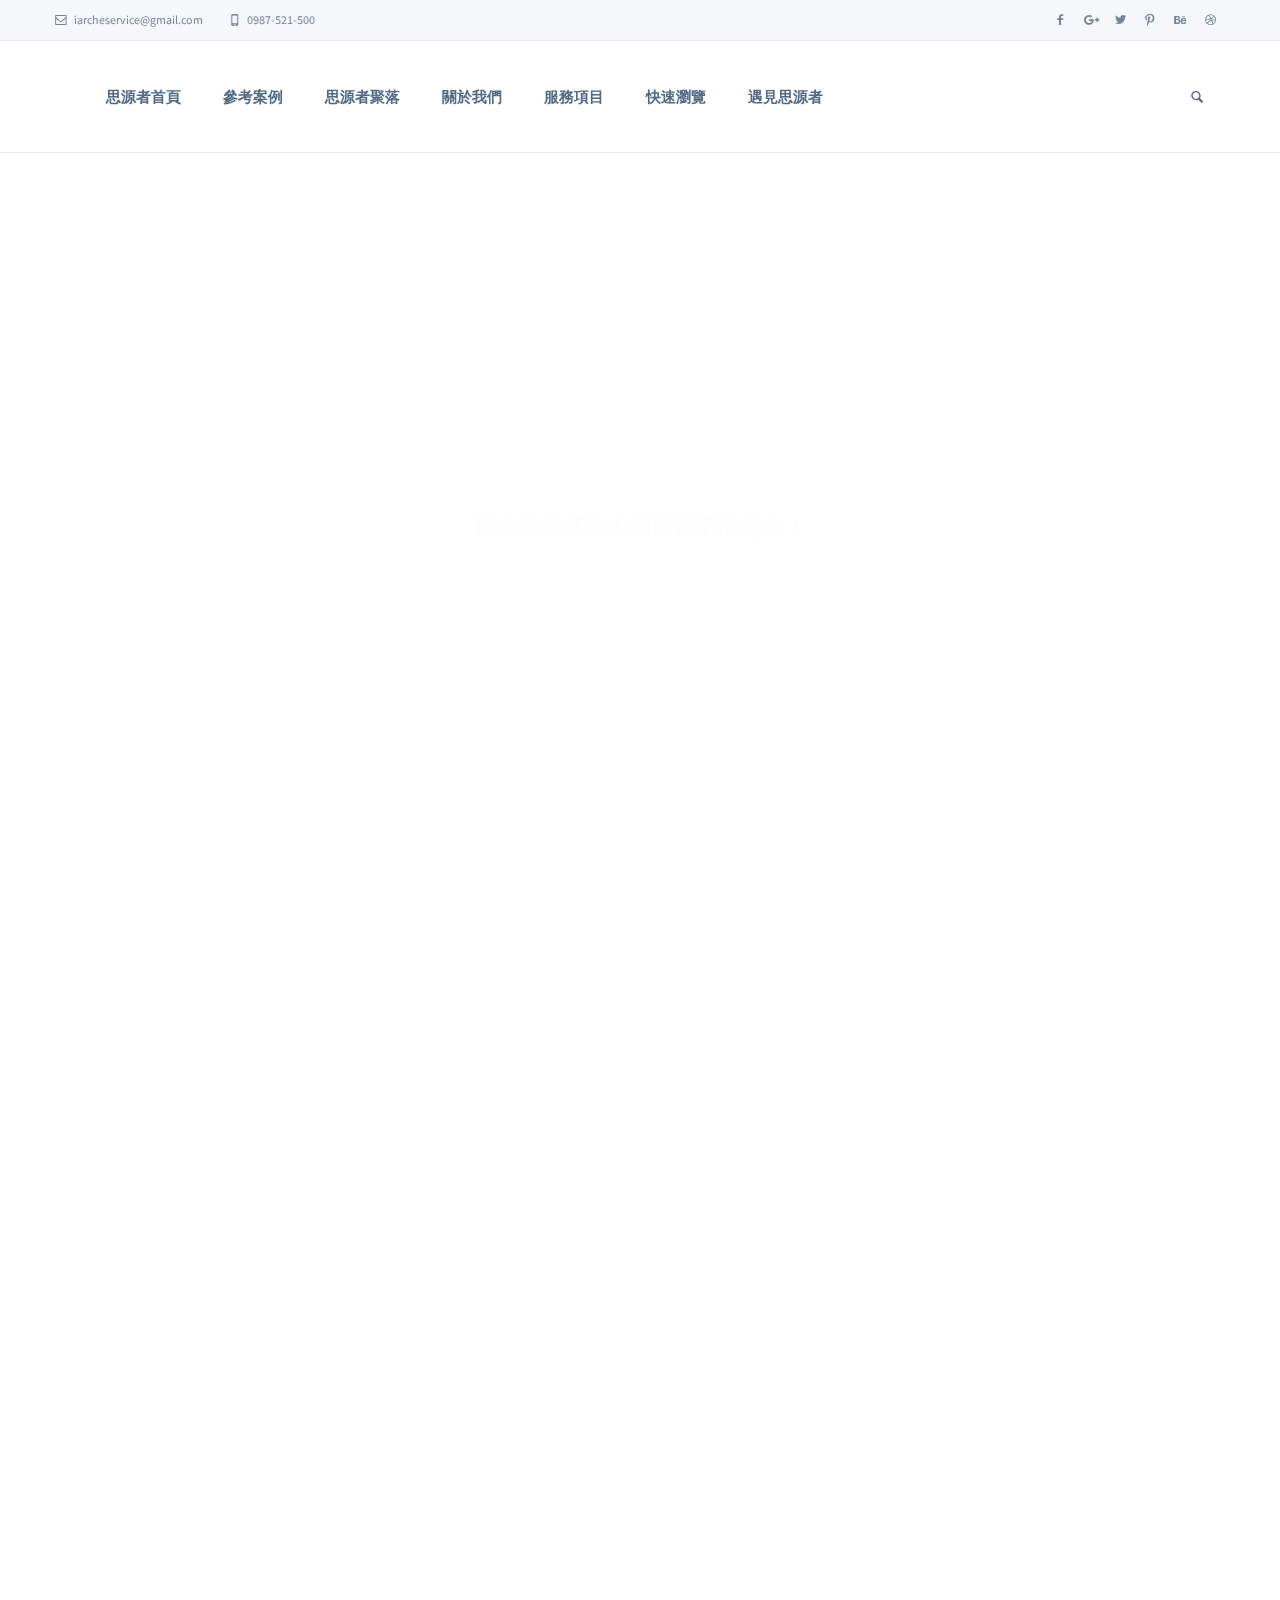
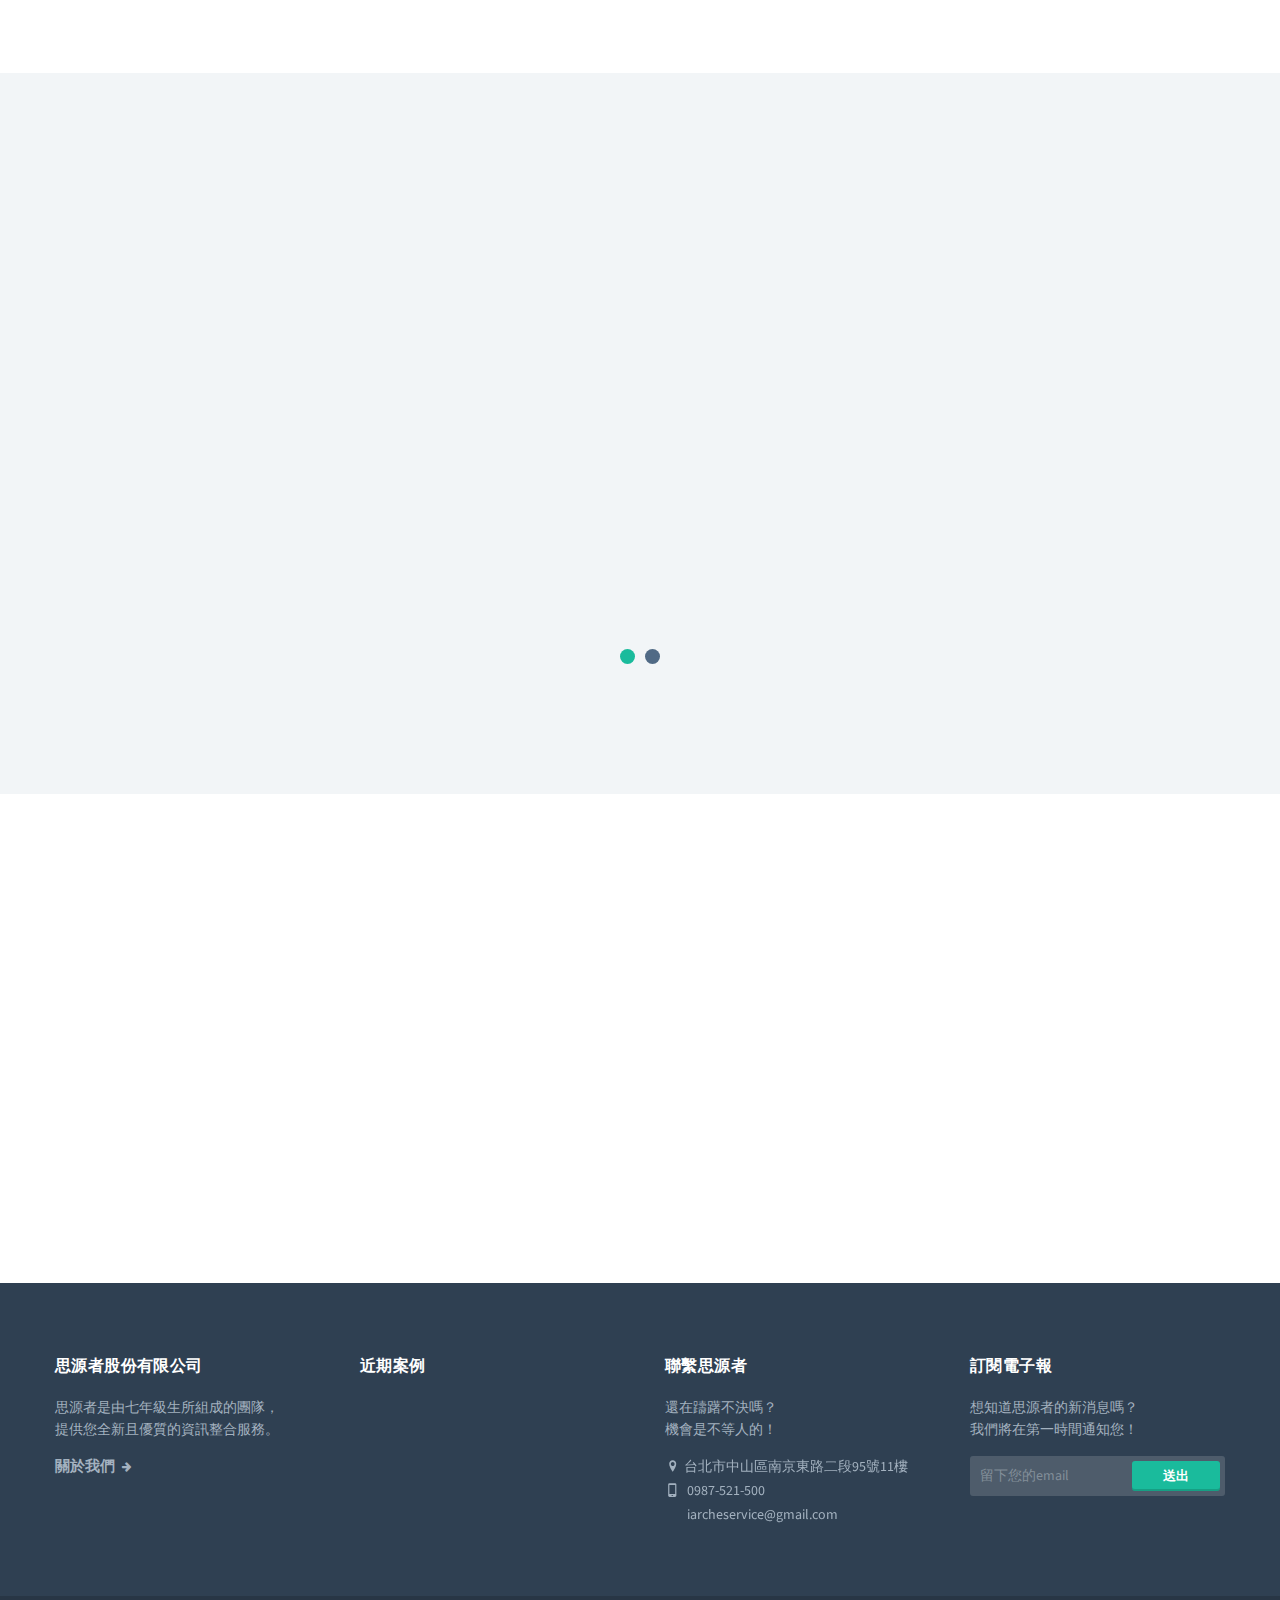
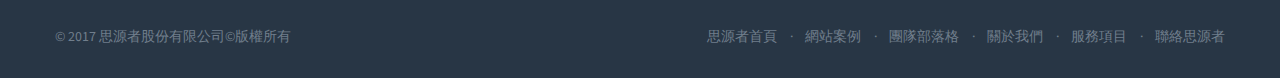
==== commit ca8272a0: "Add files via upload" ====
--- a/index.html
+++ b/index.html
@@ -1,6 +1,6 @@
 <!DOCTYPE html>
 
-<html lang="en">
+<html lang="zh-Hant-TW">
 	<head>
 		<!-- Meta -->
 		<meta charset="utf-8">
@@ -9,7 +9,7 @@
 		<meta name="description" content="">
 		<meta name="author" content="">
 		
-		<title>REEN</title>
+		<title>思源者股份有限公司</title>
 		
 		<!-- Core CSS -->
 		<link href="assets/css/bootstrap.min.css" rel="stylesheet">
@@ -53,8 +53,8 @@
 					<div class="container">
 						
 						<ul class="info pull-left">
-							<li><a href="#"><i class="icon-mail-1 contact"></i> info@reen.com</a></li>
-							<li><i class="icon-mobile contact"></i> +00 (123) 456 78 90</li>
+							<li><a href="mailto:iarcheservice@gmail.com"><i class="icon-mail-1 contact"></i> iarcheservice@gmail.com</a></li>
+							<li><i class="icon-mobile contact"></i> 0987-521-500</li>
 						</ul><!-- /.info -->
 						
 						<ul class="social pull-right">
@@ -68,7 +68,7 @@
 						
 						<!-- ============================================================= LOGO MOBILE ============================================================= -->
 						
-						<a class="navbar-brand" href="index.html"><img src="assets/images/logo.svg" class="logo" alt=""></a>
+						<a class="navbar-brand" href="index.html"><img src="assets/images/favicon.ico" class="logo" alt=""></a>
 						
 						<!-- ============================================================= LOGO MOBILE : END ============================================================= -->
 						
@@ -83,7 +83,7 @@
 							
 							<!-- ============================================================= LOGO ============================================================= -->
 							
-							<a class="navbar-brand" href="index.html"><img src="assets/images/logo.svg" class="logo" alt=""></a>
+							<a class="navbar-brand" href="index.html"><img src="assets/images/favicon.ico" class="logo" alt=""></a>
 							
 							<!-- ============================================================= LOGO : END ============================================================= -->
 							
@@ -93,112 +93,113 @@
 							<ul class="nav navbar-nav">
 								
 								<li class="dropdown">
-									<a href="#" class="dropdown-toggle" data-toggle="dropdown">Home</a>
+									<a href="#" class="dropdown-toggle" data-toggle="dropdown">思源者首頁</a>
 									
 									<ul class="dropdown-menu">
-										<li><a href="index.html">Product Style</a></li>
-										<li><a href="index2.html">Service Style</a></li>
+										<li><a href="index.html">回到思源者</a></li>
+										<!-- <li><a href="index2.html">Service Style</a></li>
 										<li><a href="index3.html">Agency Style</a></li>
 										<li><a href="index4.html">Portfolio Style</a></li>
-										<li><a href="index5.html">Showcase Style</a></li>
+										<li><a href="index5.html">Showcase Style</a></li> -->
 									</ul><!-- /.dropdown-menu -->
 								</li><!-- /.dropdown -->
 								
 								<li class="dropdown">
-									<a href="#" class="dropdown-toggle" data-toggle="dropdown">Portfolio</a>
+									<a href="#" class="dropdown-toggle" data-toggle="dropdown">參考案例</a>
 									
 									<ul class="dropdown-menu">
-										<li><a href="portfolio.html">3 Columns Grid</a></li>
-										<li><a href="portfolio2.html">3 Columns Details Grid</a></li>
-										<li><a href="portfolio3.html">4 Columns Grid</a></li>
-										<li><a href="portfolio4.html">4 Columns Details Grid</a></li>
+										<!-- <li><a href="portfolio.html">3 Columns Grid</a></li> -->
+										<li><a href="portfolio2.html">形象官網</a></li>
+										<li><a href="portfolio3.html">活動網頁</a></li>
+										<!-- <li><a href="portfolio4.html">4 Columns Details Grid</a></li>
 										<li><a href="portfolio5.html">Fullscreen Grid</a></li>
 										<li><a href="portfolio-post.html">Post with Slider I</a></li>
 										<li><a href="portfolio-post2.html">Post with Slider II</a></li>
 										<li><a href="portfolio-post3.html">Post with Images I</a></li>
 										<li><a href="portfolio-post4.html">Post with Images II</a></li>
 										<li><a href="portfolio-post5.html">Post with Video</a></li>
-										<li><a href="portfolio-post6.html">Post with Audio</a></li>
+										<li><a href="portfolio-post6.html">Post with Audio</a></li> -->
 									</ul><!-- /.dropdown-menu -->
 								</li><!-- /.dropdown -->
 								
 								<li class="dropdown">
-									<a href="#" class="dropdown-toggle" data-toggle="dropdown">Blog</a>
+									<a href="#" class="dropdown-toggle" data-toggle="dropdown">思源者聚落</a>
 									
 									<ul class="dropdown-menu">
-										<li><a href="blog.html">Sidebar right</a></li>
+									<!-- 	<li><a href="blog.html">Sidebar right</a></li>
 										<li><a href="blog2.html">Sidebar left</a></li>
 										<li><a href="blog3.html">Without Sidebar</a></li>
 										<li><a href="blog4.html">2 Columns Grid Sidebar right</a></li>
 										<li><a href="blog5.html">2 Columns Grid Sidebar left</a></li>
-										<li><a href="blog6.html">2 Columns Grid without Sidebar</a></li>
-										<li><a href="blog7.html">3 Columns Grid without Sidebar</a></li>
-										<li><a href="blog-post.html">Post Sidebar right</a></li>
-										<li><a href="blog-post2.html">Post Sidebar left</a></li>
-										<li><a href="blog-post3.html">Post without Sidebar</a></li>
-									</ul><!-- /.dropdown-menu -->
+										<li><a href="blog6.html">2 Columns Grid without Sidebar</a></li> -->
+										<li><a href="blog7.html">團隊小札記</a></li>
+<!-- 										<li><a href="blog-post.html">Post Sidebar right</a></li>
+ -->										<li><a href="blog-post2.html">思源者快訊</a></li>
+<!-- 										<li><a href="blog-post3.html">Post without Sidebar</a></li>
+ -->									</ul><!-- /.dropdown-menu -->
 								</li><!-- /.dropdown -->
 								
 								<li class="dropdown">
-									<a href="#" class="dropdown-toggle" data-toggle="dropdown">Pages</a>
+									<a href="#" class="dropdown-toggle" data-toggle="dropdown">關於我們</a>
 									
 									<ul class="dropdown-menu">
 										
 										<li class="dropdown-submenu">
-											<a href="#" class="dropdown-toggle" data-toggle="dropdown">One Page</a>
-											
+<!-- 											<a href="#" class="dropdown-toggle" data-toggle="dropdown">One Page</a>
+ -->											
 											<ul class="dropdown-menu">
-												<li><a href="one-page1.html">Product Style</a></li>
+												<!-- <li><a href="one-page1.html">Product Style</a></li>
 												<li><a href="one-page2.html">Service Style</a></li>
 												<li><a href="one-page3.html">Agency Style</a></li>
 												<li><a href="one-page4.html">Portfolio Style</a></li>
-												<li><a href="one-page5.html">Showcase Style</a></li>
+												<li><a href="one-page5.html">Showcase Style</a></li> -->
 											</ul><!-- /.dropdown-menu -->
 										</li><!-- /.dropdown-submenu -->
 										
-										<li><a href="about.html">About I</a></li>
-										<li><a href="about2.html">About II</a></li>
+										<li><a href="about.html">思源者愉快的夥伴們</a></li>
+										<!-- <li><a href="about2.html">About II</a></li>
 										<li><a href="services.html">Services I</a></li>
 										<li><a href="services2.html">Services II</a></li>
 										<li><a href="services3.html">Services III</a></li>
 										<li><a href="pricing.html">Pricing I</a></li>
 										<li><a href="pricing2.html">Pricing II</a></li>
-										<li><a href="sidenav.html">Side Navigation</a></li>
+										<li><a href="sidenav.html">Side Navigation</a></li> -->
 									</ul><!-- /.dropdown-menu -->
 								</li><!-- /.dropdown -->
 								
 								<li class="dropdown">
-									<a href="#" class="dropdown-toggle" data-toggle="dropdown">Features</a>
+									<a href="#" class="dropdown-toggle" data-toggle="dropdown">服務項目</a>
 									
 									<ul class="dropdown-menu">
 										
-										<li><a href="slider-carousel.html">Slider/Carousel</a></li>
+										<li><a href="pricing2.html">專案價目列表</a></li>
+									<!-- 	<li><a href="slider-carousel.html">Slider/Carousel</a></li>
 										<li><a href="modal.html">Modal</a></li>
 										<li><a href="tab.html">Tab</a></li>
 										<li><a href="accordion.html">Accordion</a></li>
 										<li><a href="isotope.html">Isotope</a></li>
 										<li><a href="styles.html">Styles</a></li>
 										<li><a href="font-icons.html">Font Icons</a></li>
-										<li><a href="backgrounds.html">Backgrounds</a></li>
+										<li><a href="backgrounds.html">Backgrounds</a></li> -->
 										
 										<li class="dropdown-submenu">
-											<a href="#" class="dropdown-toggle" data-toggle="dropdown">Colors</a>
+											<a href="#" class="dropdown-toggle" data-toggle="dropdown">更換按鈕顏色</a>
 											
 											<ul class="dropdown-menu">
-												<li><a class="changecolor green" title="Green color">Green</a></li>
-												<li><a class="changecolor blue" title="Blue color">Blue</a></li>
-												<li><a class="changecolor red" title="Red color">Red</a></li>
-												<li><a class="changecolor pink" title="Pink color">Pink</a></li>
-												<li><a class="changecolor purple" title="Purple color">Purple</a></li>
-												<li><a class="changecolor orange" title="Orange color">Orange</a></li>
-												<li><a class="changecolor navy" title="Navy color">Navy</a></li>
-												<li><a class="changecolor gray" title="Gray color">Gray</a></li>
+												<li><a class="changecolor green" title="Green color">活力綠</a></li>
+												<li><a class="changecolor blue" title="Blue color">青春藍</a></li>
+												<li><a class="changecolor red" title="Red color">熱情紅</a></li>
+												<li><a class="changecolor pink" title="Pink color">夢幻粉</a></li>
+												<li><a class="changecolor purple" title="Purple color">神秘紫</a></li>
+												<li><a class="changecolor orange" title="Orange color">希望橘</a></li>
+												<li><a class="changecolor navy" title="Navy color">海軍藍</a></li>
+												<li><a class="changecolor gray" title="Gray color">沈穩灰</a></li>
 											</ul><!-- /.dropdown-menu -->
 										</li><!-- /.dropdown-submenu -->
 										
 										<li class="dropdown-submenu">
-											<a href="#" class="dropdown-toggle" data-toggle="dropdown">Submenu Levels</a>
-											
+<!-- 											<a href="#" class="dropdown-toggle" data-toggle="dropdown">Submenu Levels</a>
+ -->											
 											<ul class="dropdown-menu">
 												<li><a href="#">Second Level</a></li>
 												<li><a href="#">Second Level</a></li>
@@ -220,45 +221,45 @@
 								<!-- ============================================================= MEGA MENU ============================================================= -->
 								
 								<li class="dropdown yamm-fullwidth">
-									<a href="#" class="dropdown-toggle" data-toggle="dropdown">Mega Menu</a>
+									<a href="#" class="dropdown-toggle" data-toggle="dropdown">快速瀏覽</a>
 									
 									<ul class="dropdown-menu yamm-dropdown-menu">
 										<li>
 											<div class="yamm-content row">
 											
 												<div class="col-sm-3 inner">
-													<h4>Focus on</h4>
+													<h4>最新焦點</h4>
 													<figure>
 														<div class="icon-overlay icn-link">
 															<a href="portfolio-post.html"><img src="assets/images/art/work01.jpg" alt=""></a>
 														</div>
 														<figcaption>
-															<p>Consed quodips ameniat empernam que apid cust quas molor eatis numa estio.</p>
-															<a href="portfolio-post.html" class="btn">View Project</a>
+															<p>家庭律師服務即將上線！</p>
+															<a href="portfolio-post.html" class="btn">立即前往</a>
 														</figcaption>
 													</figure>
 												</div><!-- /.col -->
 												
 												<div class="col-sm-3 inner">
-													<h4>Special Pages</h4>
+													<h4>前往分頁</h4>
 													
 													<ul class="circled">
-														<li><a href="portfolio2.html">3 Columns Details Grid Portfolio</a></li>
-														<li><a href="portfolio5.html">Fullscreen Grid Portfolio</a></li>
-														<li><a href="portfolio-post5.html">Portfolio Post with Video</a></li>
-														<li><a href="blog5.html">2 Columns Grid Blog with Left Sidebar</a></li>
-														<li><a href="blog7.html">3 Columns Grid Blog without Sidebar</a></li>
-														<li><a href="blog-post.html">Blog Post with Right Sidebar</a></li>
-														<li><a href="sidenav.html">Side Navigation Page</a></li>
-														<li><a href="about2.html">About Page II</a></li>
-														<li><a href="services.html">Service Page I</a></li>
-														<li><a href="pricing.html">Pricing Page I</a></li>
-														<li><a href="contact.html">Contact Page I</a></li>
+														<li><a href="portfolio2.html">形象官網</a></li>
+														<li><a href="portfolio3.html">活動網頁</a></li>
+														<!-- <li><a href="portfolio-post5.html">Portfolio Post with Video</a></li>
+														<li><a href="blog5.html">2 Columns Grid Blog with Left Sidebar</a></li> -->
+														<li><a href="blog7.html">團隊小札記</a></li>
+														<li><a href="blog-post2.html">思源者快訊</a></li>
+														<!-- <li><a href="sidenav.html">Side Navigation Page</a></li> -->
+														<li><a href="about.html">愉快的夥伴</a></li>
+														<!-- <li><a href="services.html">Service Page I</a></li> -->
+														<li><a href="pricing2.html">專案價目表</a></li>
+														<li><a href="contact.html">聯絡思源者</a></li>
 													</ul><!-- /.circled -->
 												</div><!-- /.col -->
 												
 												<div class="col-sm-3 inner">
-													<h4>Latest Works</h4>
+													<h4>近期案例</h4>
 													
 													<div class="row thumbs gap-xs">
 														
@@ -302,10 +303,10 @@
 												</div><!-- /.col -->
 												
 												<div class="col-sm-3 inner">
-													<h4>About Us</h4>
-													<p>Voluptat ibusaped molorporro consequ idustibus. Reressi morum ut dolessiti tem nihicid ernatum, coria volore non pro officat ut autem accaborem conet. Omnis peribus qui dolent praeperrum coria.</p>
-													<p>Equam conesti occum dolorest, quae venderes quistius, comnitatur sae dinam nonseculpa cum fugit is verciam.</p>
-													<a href="about.html" class="btn">Read More</a>
+													<h4>關於思源者</h4>
+													<p>思源者是由七年級生所組成的團隊，<br>提供您全新且優質的資訊整合服務。</p>
+													<p>「品牌定位」、「產品設計」到<br>「社群行銷」及「銷售推廣」，我們皆為您盡心服務，與您共同成長茁壯。</p>
+													<a href="about.html" class="btn">瞭解更多</a>
 												</div><!-- /.col -->
 												
 											</div><!-- /.yamm-content -->
@@ -316,12 +317,12 @@
 								<!-- ============================================================= MEGA MENU : END ============================================================= -->
 								
 								<li class="dropdown">
-									<a href="#" class="dropdown-toggle" data-toggle="dropdown">Contact</a>
+									<a href="#" class="dropdown-toggle" data-toggle="dropdown">遇見思源者</a>
 									
 									<ul class="dropdown-menu">
-										<li><a href="contact.html">Contact I</a></li>
-										<li><a href="contact2.html">Contact II</a></li>
-										<li><a href="contact3.html">Contact III</a></li>
+										<!-- <li><a href="contact.html">Contact I</a></li> -->
+										<li><a href="contact2.html">聯絡我們</a></li>
+										<!-- <li><a href="contact3.html">Contact III</a></li> -->
 									</ul><!-- /.dropdown-menu -->
 								</li><!-- /.dropdown -->
 								
@@ -356,16 +357,16 @@
 			<!-- ============================================================= SECTION – HERO ============================================================= -->
 			
 			<section id="hero">
-				<div id="owl-main" class="owl-carousel height-md owl-inner-nav owl-ui-lg">
+				<div id="owl-main" class="owl-carousel height-lg owl-inner-nav owl-ui-lg">
 					
 					<div class="item" style="background-image: url(assets/images/art/slider01.jpg);">
 						<div class="container">
 							<div class="caption vertical-center text-center">
 								
-								<h1 class="fadeInDown-1 light-color">Made for Designers</h1>
-								<p class="fadeInDown-2 medium-color">Create your online portfolio in minutes with the professionally and lovingly designed REEN website template. Customize your site with versatile and easy to use features.</p>
+								<h1 class="fadeInDown-1 light-color">歡迎來到思源者的世界</h1>
+								<p class="fadeInDown-2 medium-color">藉由科技感動人們是我們的使命！</p>
 								<div class="fadeInDown-3">
-									<a href="#" class="btn btn-large">Get started now</a>
+									<a href="#who-we-are" class="btn btn-large">瞭解更多</a>
 								</div><!-- /.fadeIn -->
 								
 							</div><!-- /.caption -->
@@ -376,10 +377,11 @@
 						<div class="container">
 							<div class="caption vertical-center text-right">
 								
-								<h1 class="fadeInLeft-1 light-color">Fresh and <br>beautiful design</h1>
-								<p class="fadeInLeft-2 light-color">REEN is designed to showcase your talent and put your work in the forefront. <br>Professionally use of typography and layout that fits your content.</p>
+								<h1 class="fadeInLeft-1 light-color">專業且快速<br>輕鬆打造完美的形象網站</h1>
+								<p class="fadeInLeft-2 light-color">個人、品牌、企業<br>
+								我們為您精心雕琢出理想的網站</p>
 								<div class="fadeInLeft-3">
-									<a href="#" class="btn btn-large">Get started now</a>
+									<a href="portfolio2.html" class="btn btn-large">觀看案例</a>
 								</div><!-- /.fadeIn -->
 								
 							</div><!-- /.caption -->
@@ -390,10 +392,10 @@
 						<div class="container">
 							<div class="caption vertical-center text-left">
 								
-								<h1 class="fadeInRight-1 dark-bg light-color"><span>Clean and <br>reusable code</span></h1>
-								<p class="fadeInRight-2 dark-color">The clean code allows you to easily copy code blocks from content <br>modules and past them in different places or layouts.</p>
+								<h1 class="fadeInRight-1 dark-bg light-color"><span>廣泛而精準<br>用小成本換大效果的數位行銷</span></h1>
+								<p class="fadeInRight-2 dark-color">為您提供網站廣告投放、社群行銷經營與線上數據分析</p>
 								<div class="fadeInRight-3">
-									<a href="#" class="btn btn-large">Get started now</a>
+									<a href="portfolio3.html" class="btn btn-large">觀看案例</a>
 								</div><!-- /.fadeIn -->
 								
 							</div><!-- /.caption -->
@@ -404,10 +406,10 @@
 						<div class="container">
 							<div class="caption vertical-top text-right">
 								
-								<h1 class="fadeIn-1 dark-bg light-color"><span>Just focus on <br>your creativity</span></h1>
-								<p class="fadeIn-2 light-color">Take a break from messing around with heavy coding and spend <br>your time brainstorming ideas for your next project.</p>
+								<h1 class="fadeIn-1 dark-bg light-color"><span>誰說法律都很昂貴？<br>律師服務讓您觸手可及</span></h1>
+								<p class="fadeIn-2 light-color">「專業」與「創新」<br>每個人都能擁有專屬的家庭律師</p>
 								<div class="fadeIn-3">
-									<a href="#" class="btn btn-large">Get started now</a>
+									<a href="#" class="btn btn-large">立即前往</a>
 								</div><!-- /.fadeIn -->
 								
 							</div><!-- /.caption -->
@@ -418,10 +420,10 @@
 						<div class="container">
 							<div class="caption vertical-top text-center">
 								
-								<h1 class="fadeInDown-1 light-color">Showcase <br>your content</h1>
-								<p class="fadeInDown-2 medium-color">With REEN you have the possibility to create websites for various <br>contents quickly and easily. Now it's up to you!</p>
+								<h1 class="fadeInDown-1 light-color">想與眾不同？<br>怕所費不貲？</h1>
+								<p class="fadeInDown-2 medium-color">最優質的服務、最優惠的價格<br>只在思源者。</p>
 								<div class="fadeInDown-3">
-									<a href="#" class="btn btn-large">Get started now</a>
+									<a href="pricing2.html" class="btn btn-large">暸解更多</a>
 								</div><!-- /.fadeIn -->
 								
 							</div><!-- /.caption -->
@@ -434,49 +436,53 @@
 			<!-- ============================================================= SECTION – HERO : END ============================================================= -->
 			
 			
-			<!-- ============================================================= SECTION – PRODUCT ============================================================= -->
-			
-			<section id="product">
-				<div class="container inner">
+			<!-- ============================================================= SECTION – WHO WE ARE ============================================================= -->
+			
+			<section id="who-we-are">
+				<div class="container inner-top inner-bottom-sm">
 					
 					<div class="row">
-						
-						<div class="col-sm-6 inner-right-xs text-right">
-							<figure><img src="assets/images/art/product01.jpg" alt=""></figure>
-						</div><!-- /.col -->
-						
-						<div class="col-sm-6 inner-top-xs inner-left-xs">
-							<h2>Fully flexible user interface</h2>
-							<p>Magnis modipsae que lib voloratati andigen daepeditem quiate ut reporemni aut labor. Laceaque quiae sitiorem rest non restibusaes es tumquam core posae volor remped modis volor. Doloreiur qui commolu ptatemp dolupta oreprerum tibusam. Eumenis et consent accullignis dentibea autem inisita posae volor conecus resto explabo.</p>
-							<a href="#" class="txt-btn">Check out the functions</a>
-						</div><!-- /.col -->
-						
+						<div class="col-md-8 col-sm-9 center-block text-center">
+							<header>
+								<h1>思源者為您提供<br>「資訊整合服務」</h1>
+								<p>我們提供完整且全面的服務，<br>「品牌定位」、「產品設計」到「社群行銷」及「銷售推廣」，<br>我們皆為您盡心服務，與您共同成長茁壯。</p>
+							</header>
+						</div><!-- /.col -->
 					</div><!-- /.row -->
-					
-					<div class="row inner-top-md">
-						
-						<div class="col-sm-6 col-sm-push-6 inner-left-xs">
-							<figure><img src="assets/images/art/product02.jpg" alt=""></figure>
-						</div><!-- /.col -->
-						
-						<div class="col-sm-6 col-sm-pull-6 inner-top-xs inner-right-xs">
-							<h2>Over 14,000 designs available</h2>
-							<p>Magnis modipsae que lib voloratati andigen daepeditem quiate es reporemus aut labor. Laceaque quiae sitiorem rest non restibusaes dem tumquam core posae volor remped modis volor. Doloreiur quia commolu ptatemp dolupta oreprerum tibusam eumenis et consent accullignis lib dentibea autem inisita. Conecus iure posae volor remped modis aut accabora incim resto explabo eictemperum quiae sitiorem.</p>
-							<a href="#" class="txt-btn">Visit the showroom</a>
-						</div><!-- /.col -->
-						
-					</div><!-- /.row -->
-					
-					<div class="row inner-top-md">
-						
-						<div class="col-sm-6 inner-right-xs text-right">
-							<figure><img src="assets/images/art/product03.jpg" alt=""></figure>
-						</div><!-- /.col -->
-						
-						<div class="col-sm-6 inner-top-xs inner-left-xs">
-							<h2>Social media made even easier</h2>
-							<p>Magnis modipsae que lib voloratati andigen daepeditem quiate ut reporemni aut labor. Laceaque quiae sitiorem rest non restibusaes es tumquam core posae volor remped modis volor. Doloreiur qui commolu ptatemp dolupta oreprerum tibusam emnis et consent accullignis.</p>
-							<a href="#" class="txt-btn">Learn more about it</a>
+				
+					<div class="row inner-top-sm">
+						
+						<div class="col-md-1">
+							<div class="icon pull-right">
+								<i class="icon-heart-empty-1 icn"></i>
+							</div><!-- /.icon -->
+						</div><!-- /.col -->
+						
+						<div class="col-md-3 inner-bottom-xs">
+							<h2>熱情</h2>
+							<p class="text-small">我們以最有效率的程式碼，<br>設計您的產品與架構網站；<br>我們優先專注使用者體驗，<br>竭力將成果做到盡善盡美。<br></p>
+						</div><!-- /.col -->
+						
+						<div class="col-md-1">
+							<div class="icon pull-right">
+								<i class="icon-lamp icn"></i>
+							</div><!-- /.icon -->
+						</div><!-- /.col -->
+					
+						<div class="col-md-3 inner-bottom-xs">
+							<h2>創意</h2>
+							<p class="text-small">創意是最有效也最難得的元素，<br>我們不斷地要求自己與時俱進，<br>在從成熟技術的水平思考之中，<br>誓言找出與眾不同的珍貴瑰寶。</p>
+						</div><!-- /.col -->
+						
+						<div class="col-md-1">
+							<div class="icon pull-right">
+								<i class="icon-star-empty-1 icn"></i>
+							</div><!-- /.icon -->
+						</div><!-- /.col -->
+					
+						<div class="col-md-3 inner-bottom-xs">
+							<h2>品質</h2>
+							<p class="text-small">網站從第一眼視覺到使用者體驗，<br>每一個環節都影響著整體的質感；<br>思源者對於質感有著強烈的要求，<br>絕對能夠滿足您追求完美的決心。</p>
 						</div><!-- /.col -->
 						
 					</div><!-- /.row -->
@@ -484,157 +490,197 @@
 				</div><!-- /.container -->
 			</section>
 			
-			<!-- ============================================================= SECTION – PRODUCT : END ============================================================= -->
-			
-			
-			<!-- ============================================================= SECTION – VISIT OUR STORE ============================================================= -->
-		
-			<section id="visit-our-store" class="img-bg img-bg-soft tint-bg" style="background-image: url(assets/images/art/image-background04.jpg);">
-				<div class="container inner">
-					
-					<div class="row">
-						<div class="col-md-8 col-sm-9">
-							<header>
-								<h1>Customize your own model</h1>
-								<p>Magnis modipsae que voloratati andigen daepeditem quiate conecus aut labore. Laceaque quiae sitiorem rest non restibusaes maio es dem tumquam explabo.</p>
-							</header>
-							<a href="#" class="btn btn-large">Visit our store</a>
-						</div><!-- /.col -->
-					</div><!-- /.row -->
-					
-				</div><!-- /.container -->
-			</section>
-			
-			<!-- ============================================================= SECTION – VISIT OUR STORE : END ============================================================= -->
-			
-			
-			<!-- ============================================================= SECTION – REASONS ============================================================= -->
-			
-			<section id="reasons">
+			<!-- ============================================================= SECTION – WHO WE ARE : END ============================================================= -->
+			
+			
+			<!-- ============================================================= SECTION – LATEST WORKS ============================================================= -->
+		
+			<section id="latest-works" class="light-bg">
 				<div class="container inner">
 					
 					<div class="row">
 						<div class="col-md-8 col-sm-9 center-block text-center">
 							<header>
-								<h1>5 Reasons <br>why you should use our product</h1>
-								<p>Doloreiur quia commolu dolupta oreprerum tibusam.</p>
+								<h1>近期案例</h1>
+								<p>感謝您的支持，才有今天的我們！</p>
 							</header>
 						</div><!-- /.col -->
 					</div><!-- /.row -->
+				 
+					<div class="row">
+						
+						<div class="col-sm-6 inner-top-sm">
+							<figure>
+							
+								<div class="icon-overlay icn-link">
+									<a href="portfolio-post.html"><img src="assets/images/art/work02.jpg" alt=""></a>
+								</div><!-- /.icon-overlay -->
+								
+								<figcaption class="bordered no-top-border">
+									<div class="info">
+										<h3><a href="portfolio-post.html">Grand Motel gets an identity brushup</a></h3>
+										<p>Identity</p>
+									</div><!-- /.info -->
+								</figcaption>
+								
+							</figure>
+						</div><!-- /.col -->
+						
+						<div class="col-sm-6 inner-top-sm">
+							<figure>
+							
+								<div class="icon-overlay icn-link">
+									<a href="portfolio-post.html"><img src="assets/images/art/work08.jpg" alt=""></a>
+								</div><!-- /.icon-overlay -->
+								
+								<figcaption class="bordered no-top-border">
+									<div class="info">
+										<h3><a href="portfolio-post.html">Fresh branding for a creative startup</a></h3>
+										<p>Identity</p>
+									</div><!-- /.info -->
+								</figcaption>
+								
+							</figure>
+						</div><!-- /.col -->
+						
+					</div><!-- /.row -->
 					
 					<div class="row inner-top-sm">
-						<div class="col-xs-12">
-							<div class="tabs tabs-reasons tabs-circle-top tab-container">
-								
-								<ul class="etabs text-center">
-									<li class="tab"><a href="#tab-1"><div>1</div>Function</a></li>
-									<li class="tab"><a href="#tab-2"><div>2</div>Simplicity</a></li>
-									<li class="tab"><a href="#tab-3"><div>3</div>Design</a></li>
-									<li class="tab"><a href="#tab-4"><div>4</div>Social</a></li>
-									<li class="tab"><a href="#tab-5"><div>5</div>Community</a></li>
-								</ul><!-- /.etabs -->
-								
-								<div class="panel-container">
-									
-									<div class="tab-content" id="tab-1">
-										<div class="row">
-											
-											<div class="col-md-5 col-md-push-5 col-md-offset-1 col-sm-6 col-sm-push-6 inner-left-xs">
-												<figure><img src="assets/images/art/product04.jpg" alt=""></figure>
-											</div><!-- /.col -->
-											
-											<div class="col-md-5 col-md-pull-5 col-sm-6 col-sm-pull-6 inner-top-xs inner-right-xs">
-												<h3>Function</h3>
-												<p>Magnis modipsae que lib voloratati andigen daepedor quiate ut reporemni aut labor. Laceaque quiae sitiorem ut restibusaes es tumquam core posae volor remped modis volor. Doloreiur qui commolu ptatemp dolupta orem retibusam emnis et consent accullignis lomnus.</p>
-											</div><!-- /.col -->
-											
-										</div><!-- /.row -->
-									</div><!-- /.tab-content -->
-									
-									<div class="tab-content" id="tab-2">
-										<div class="row">
-											
-											<div class="col-md-5 col-md-offset-1 col-sm-6 inner-right-xs">
-												<figure><img src="assets/images/art/product05.jpg" alt=""></figure>
-											</div><!-- /.col -->
-											
-											<div class="col-md-5 col-sm-6 inner-top-xs inner-left-xs">
-												<h3>Simplicity</h3>
-												<p>Magnis modipsae que lib voloratati andigen daepedor quiate ut reporemni aut labor. Laceaque quiae sitiorem ut restibusaes es tumquam core posae volor remped modis volor. Doloreiur qui commolu ptatemp dolupta orem retibusam emnis et consent accullignis lomnus.</p>
-											</div><!-- /.col -->
-											
-										</div><!-- /.row -->
-									</div><!-- /.tab-content -->
-									
-									<div class="tab-content" id="tab-3">
-										<div class="row">
-											
-											<div class="col-md-4 col-md-push-3 col-md-offset-1 col-sm-6 inner-left-xs inner-right-xs">
-												<figure><img src="assets/images/art/product06.jpg" alt=""></figure>
-											</div><!-- /.col -->
-											
-											<div class="col-md-3 col-md-pull-4 col-sm-6 inner-top-xs">
-												<h3>Design</h3>
-												<p>Magnis modipsae lib voloratati andigen daepedor quiate aut labor. Laceaque quiae sitiorem resti est lore tumquam core posae volor uso remped modis volor. Doloreiur qui commolu ptatemp dolupta orem retibusam emnis et consent it accullignis orum lomnus.</p>
-											</div><!-- /.col -->
-											
-											<div class="col-md-3 col-sm-6 inner-top-xs">
-												<h3>User interface</h3>
-												<p>Magnis modipsae lib voloratati andigen daepedor quiate aut labor. Laceaque quiae sitiorem resti est lore tumquam core posae volor uso remped modis volor. Doloreiur qui commolu ptatemp dolupta orem retibusam emnis et consent it accullignis orum lomnus.</p>
-											</div><!-- /.col -->
-											
-										</div><!-- /.row -->
-									</div><!-- /.tab-content -->
-									
-									<div class="tab-content" id="tab-4">
-										
-										<div class="row">
-											<div class="col-md-5 col-sm-6 col-xs-8 center-block text-center">
-												<figure><img src="assets/images/art/product03.jpg" alt=""></figure>
-											</div><!-- /.col -->
-										</div><!-- /.row -->
-										
-										<div class="row">
-											<div class="col-sm-8 center-block text-center inner-top-xs">
-												<h3>Social</h3>
-												<p>Magnis modipsae que lib voloratati andigen daepedor quiate ut reporemni aut labor. Laceaque sitiorem ut restibusaes es tumquam core posae volor remped modis volor. Doloreiur qui commolu ptatemp dolupta orem retibusam emnis et consent accullignis lomnus.</p>
-											</div><!-- /.col -->
-										</div><!-- /.row -->
-										
-									</div><!-- /.tab-content -->
-									
-									<div class="tab-content" id="tab-5">
-										<div class="row">
-											<div class="col-md-8 col-sm-9 center-block text-center">
-												<h3>Community</h3>
-												<p>Magnis modipsae que lib voloratati andigen daepeditem quiate ut reporemni aut labor. Laceaque quiae sitiorem rest non restibusaes es tumquam core posae volor remped modis volor. Doloreiur qui commolu ptatemp dolupta oreprerum tibusam emnis et consent accullignis.</p>
-											</div><!-- /.col -->
-										</div><!-- /.row -->
-									</div><!-- /.tab-content -->
-									 
-								</div><!-- /.panel-container -->
-								 
-							</div><!-- /.tabs -->
-						</div><!-- /.col -->
+						<div id="owl-latest-works" class="owl-carousel owl-item-gap">
+							
+							<div class="item">
+								<a href="portfolio-post.html">
+									<figure>
+										<figcaption class="text-overlay">
+											<div class="info">
+												<h4>Vintage Bicycles</h4>
+												<p>Interactive</p>
+											</div><!-- /.info -->
+										</figcaption>
+										<img src="assets/images/art/work03.jpg" alt="">
+									</figure>
+								</a>
+							</div><!-- /.item -->
+							
+							<div class="item">
+								<a href="portfolio-post.html">
+									<figure>
+										<figcaption class="text-overlay">
+											<div class="info">
+												<h4>Simpli Nota</h4>
+												<p>Identity</p>
+											</div><!-- /.info -->
+										</figcaption>
+										<img src="assets/images/art/work04.jpg" alt="">
+									</figure>
+								</a>
+							</div><!-- /.item -->
+							
+							<div class="item">
+								<a href="portfolio-post.html">
+									<figure>
+										<figcaption class="text-overlay">
+											<div class="info">
+												<h4>Vinyl Records</h4>
+												<p>Identity</p>
+											</div><!-- /.info -->
+										</figcaption>
+										<img src="assets/images/art/work07.jpg" alt="">
+									</figure>
+								</a>
+							</div><!-- /.item -->
+							
+							<div class="item">
+								<a href="portfolio-post.html">
+									<figure>
+										<figcaption class="text-overlay">
+											<div class="info">
+												<h4>Astor & Yancy</h4>
+												<p>Identity</p>
+											</div><!-- /.info -->
+										</figcaption>
+										<img src="assets/images/art/work09.jpg" alt="">
+									</figure>
+								</a>
+							</div><!-- /.item -->
+							
+							<div class="item">
+								<a href="portfolio-post.html">
+									<figure>
+										<figcaption class="text-overlay">
+											<div class="info">
+												<h4>Signwall</h4>
+												<p>Identity</p>
+											</div><!-- /.info -->
+										</figcaption>
+										<img src="assets/images/art/work16.jpg" alt="">
+									</figure>
+								</a>
+							</div><!-- /.item -->
+							
+							<div class="item">
+								<a href="portfolio-post.html">
+									<figure>
+										<figcaption class="text-overlay">
+											<div class="info">
+												<h4>Tri Fold Brochure</h4>
+												<p>Print</p>
+											</div><!-- /.info -->
+										</figcaption>
+										<img src="assets/images/art/work10.jpg" alt="">
+									</figure>
+								</a>
+							</div><!-- /.item -->
+							
+							<div class="item">
+								<a href="portfolio-post.html">
+									<figure>
+										<figcaption class="text-overlay">
+											<div class="info">
+												<h4>Embroidered</h4>
+												<p>Identity</p>
+											</div><!-- /.info -->
+										</figcaption>
+										<img src="assets/images/art/work05a.jpg" alt="">
+									</figure>
+								</a>
+							</div><!-- /.item -->
+							
+							<div class="item">
+								<a href="portfolio-post.html">
+									<figure>
+										<figcaption class="text-overlay">
+											<div class="info">
+												<h4>El Corcho</h4>
+												<p>Identity</p>
+											</div><!-- /.info -->
+										</figcaption>
+										<img src="assets/images/art/work12.jpg" alt="">
+									</figure>
+								</a>
+							</div><!-- /.item -->
+							
+						</div><!-- /.owl-carousel -->
 					</div><!-- /.row -->
 					
 				</div><!-- /.container -->
 			</section>
 			
-			<!-- ============================================================= SECTION – REASONS : END ============================================================= -->
+			<!-- ============================================================= SECTION – LATEST WORKS : END ============================================================= -->
 			
 			
 			<!-- ============================================================= SECTION – GET IN TOUCH ============================================================= -->
 			
-			<section id="get-in-touch" class="inner-bottom">
-				<div class="container inner light-bg">
+			<section id="get-in-touch">
+				<div class="container inner">
 					<div class="row">
 						<div class="col-md-8 col-sm-9 center-block text-center">
 							<header>
-								<h1>Want to work with us?</h1>
-								<p>Magnis modipsae que voloratati andigen daepeditem quiate re porem aut labor. Laceaque quiae sitiorem rest non restibusaes maio es dem tumquam.</p>
+								<h1>想與我們一同成長？</h1>
+								<p>歡迎共同開發與案件合作討論，<br>
+								再次感謝您來到思源者的世界！</p>
 							</header>
-							<a href="contact.html" class="btn btn-large">Get in touch</a>
+							<a href="contact2.html" class="btn btn-large">聯繫思源者</a>
 						</div><!-- /.col -->
 					</div><!-- /.row -->
 				</div><!-- /.container -->
@@ -654,14 +700,14 @@
 				<div class="row">
 					
 					<div class="col-md-3 col-sm-6 inner">
-						<h4>Who we are</h4>
-						<a href="index.html"><img class="logo img-intext" src="assets/images/logo-white.svg" alt=""></a>
-						<p>Magnis modipsae voloratati andigen daepeditem quiate re porem que aut labor. Laceaque eictemperum quiae sitiorem rest non restibusaes maio es dem tumquam.</p>
-						<a href="about.html" class="txt-btn">More about us</a>
+						<h4>思源者股份有限公司</h4>
+						<!-- <a href="index.html"><img class="logo img-intext" src="assets/images/logo-white.svg" alt=""></a> -->
+						<p>思源者是由七年級生所組成的團隊，<br>提供您全新且優質的資訊整合服務。</p>
+						<a href="about.html" class="txt-btn">關於我們</a>
 					</div><!-- /.col -->
 					
 					<div class="col-md-3 col-sm-6 inner">
-						<h4>Latest works</h4>
+						<h4>近期案例</h4>
 						
 						<div class="row thumbs gap-xs">
 														
@@ -694,22 +740,23 @@
 					
 					
 					<div class="col-md-3 col-sm-6 inner">
-						<h4>Get In Touch</h4>
-						<p>Doloreiur quia commolu ptatemp dolupta oreprerum tibusam eumenis et consent accullignis dentibea autem inisita.</p>
+						<h4>聯繫思源者</h4>
+						<p>還在躊躇不決嗎？<br>
+						機會是不等人的！</p>
 						<ul class="contacts">
-							<li><i class="icon-location contact"></i> 84 Street, City, State 24813</li>
-							<li><i class="icon-mobile contact"></i> +00 (123) 456 78 90</li>
-							<li><a href="#"><i class="icon-mail-1 contact"></i> info@reen.com</a></li>
+							<li><i class="icon-location contact"></i>台北市中山區南京東路二段95號11樓</li>
+							<li><i class="icon-mobile contact"></i> 0987-521-500</li>
+							<li><a href="mailto:iarcheservice@gmail.com"><i class="icon-mail-1 contact"></i> iarcheservice@gmail.com</a></li>
 						</ul><!-- /.contacts -->
 					</div><!-- /.col -->
 					
 					<div class="col-md-3 col-sm-6 inner">
-						<h4>Free updates</h4>
-						<p>Conecus iure posae volor remped modis aut lor volor accabora incim resto explabo.</p>
+						<h4>訂閱電子報</h4>
+						<p>想知道思源者的新消息嗎？<br>我們將在第一時間通知您！</p>
 						<form id="newsletter" class="form-inline newsletter" role="form">
 							<label class="sr-only" for="exampleInputEmail">Email address</label>
-							<input type="email" class="form-control" id="exampleInputEmail" placeholder="Enter your email address">
-							<button type="submit" class="btn btn-default btn-submit">Subscribe</button>
+							<input type="email" class="form-control" id="exampleInputEmail" placeholder="留下您的email">
+							<button type="submit" class="btn btn-default btn-submit">送出</button>
 						</form>
 					</div><!-- /.col -->
 					
@@ -718,14 +765,14 @@
 		  
 			<div class="footer-bottom">
 				<div class="container inner">
-					<p class="pull-left">© 2016 REEN. All rights reserved.</p>
+					<p class="pull-left">© 2017 思源者股份有限公司©版權所有</p>
 					<ul class="footer-menu pull-right">
-						<li><a href="index.html">Home</a></li>
-						<li><a href="portfolio.html">Portfolio</a></li>
-						<li><a href="blog.html">Blog</a></li>
-						<li><a href="about.html">About</a></li>
-						<li><a href="services.html">Services</a></li>
-						<li><a href="contact.html">Contact</a></li>
+						<li><a href="index.html">思源者首頁</a></li>
+						<li><a href="portfolio2.html">網站案例</a></li>
+						<li><a href="blog7.html">團隊部落格</a></li>
+						<li><a href="about.html">關於我們</a></li>
+						<li><a href="pricing2.html">服務項目</a></li>
+						<li><a href="contact2.html">聯絡思源者</a></li>
 					</ul><!-- .footer-menu -->
 				</div><!-- .container -->
 			</div><!-- .footer-bottom -->
@@ -767,4 +814,4 @@
 		</script>
 		<!-- For demo purposes – can be removed on production : End -->
 	</body>
-</html>
+</html>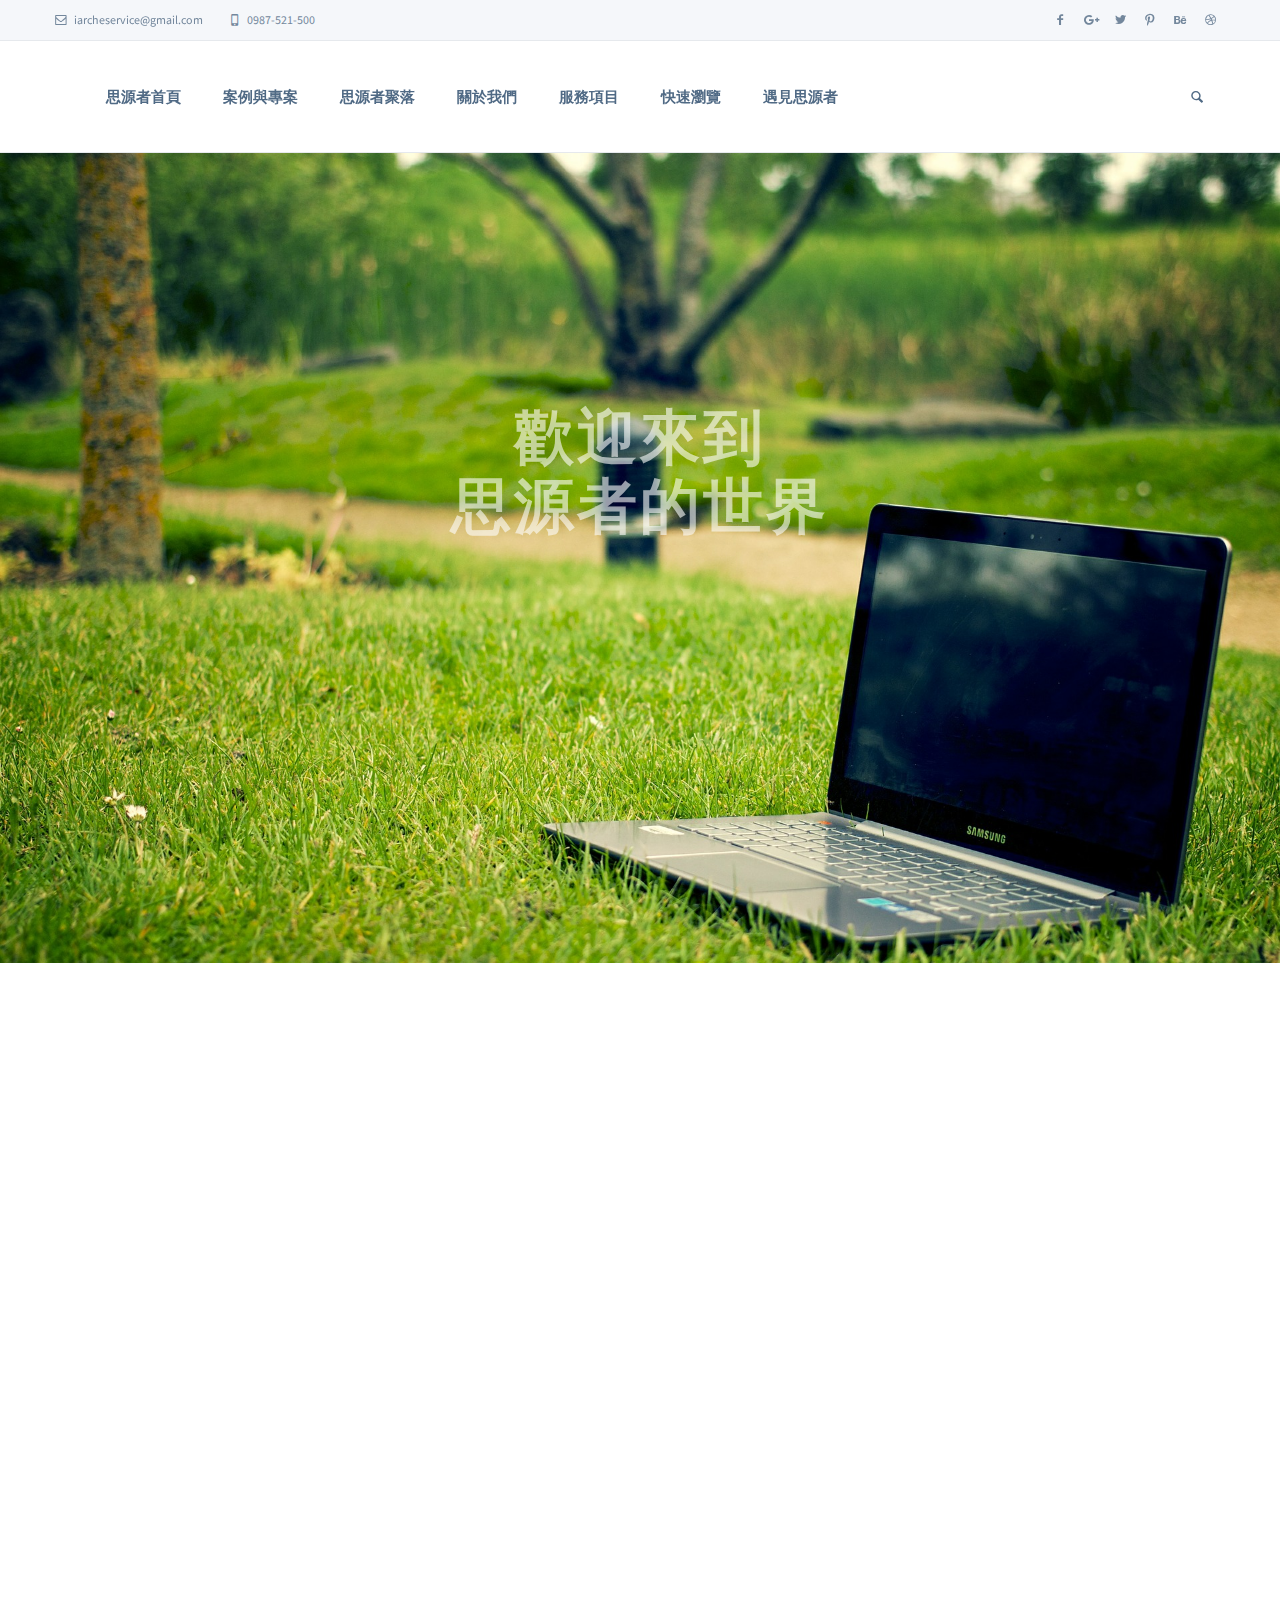
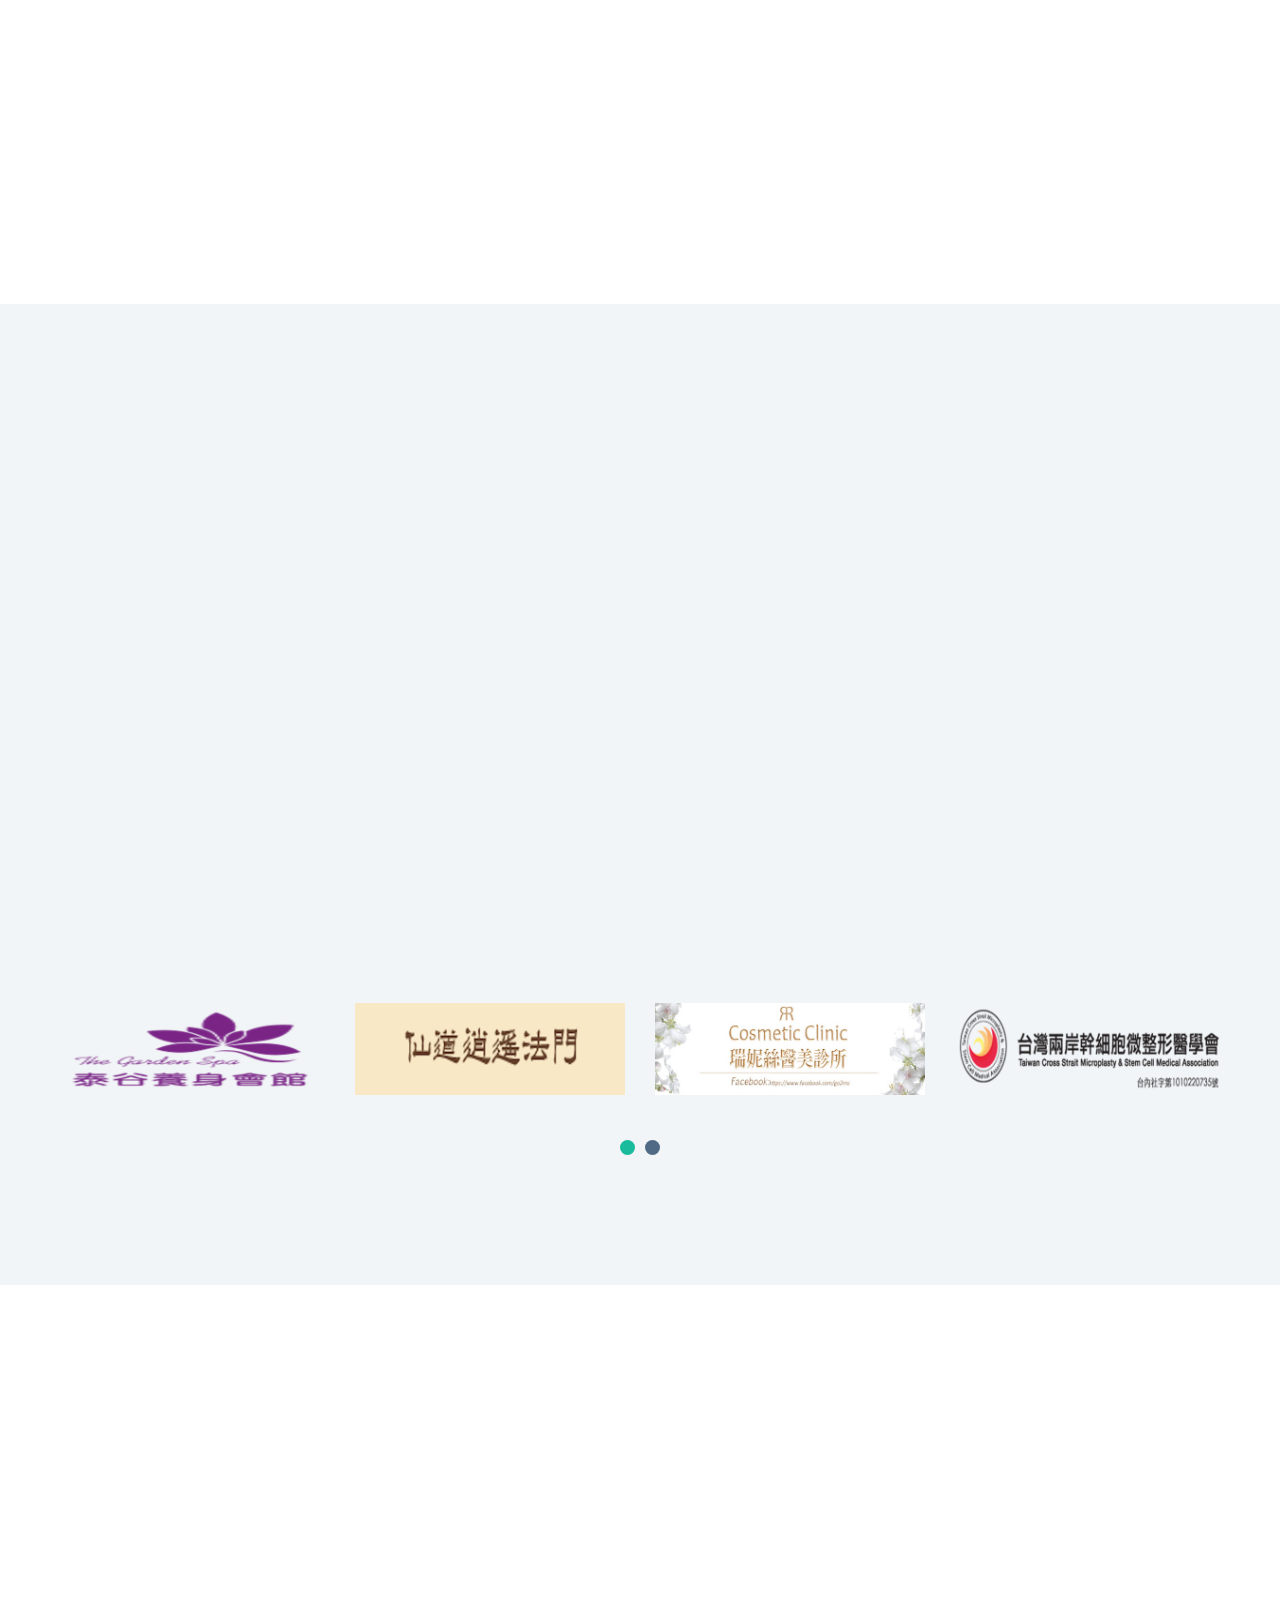
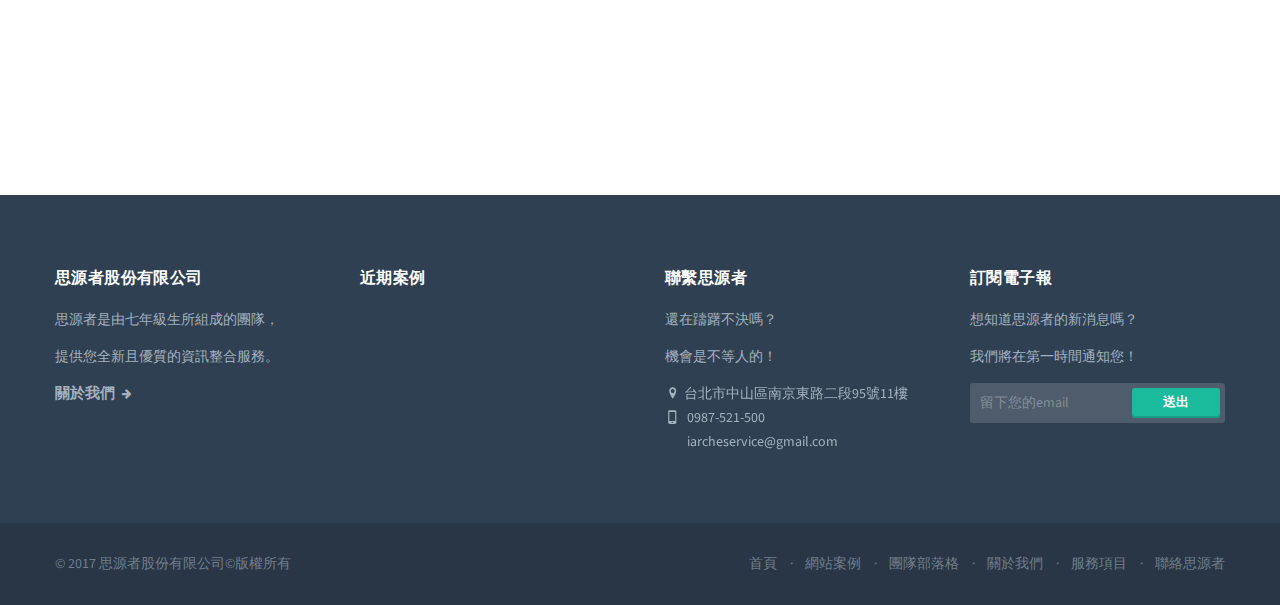
==== commit 16d16de7: "Update index.html" ====
--- a/index.html
+++ b/index.html
@@ -105,20 +105,20 @@
 								</li><!-- /.dropdown -->
 								
 								<li class="dropdown">
-									<a href="#" class="dropdown-toggle" data-toggle="dropdown">參考案例</a>
+									<a href="#" class="dropdown-toggle" data-toggle="dropdown">案例與專案</a>
 									
 									<ul class="dropdown-menu">
 										<!-- <li><a href="portfolio.html">3 Columns Grid</a></li> -->
-										<li><a href="portfolio2.html">形象官網</a></li>
-										<li><a href="portfolio3.html">活動網頁</a></li>
+										<li><a href="portfolio2.html">網頁案例</a></li>
+										<li><a href="portfolio-post2.html">最新專案</a></li>
 										<!-- <li><a href="portfolio4.html">4 Columns Details Grid</a></li>
 										<li><a href="portfolio5.html">Fullscreen Grid</a></li>
-										<li><a href="portfolio-post.html">Post with Slider I</a></li>
-										<li><a href="portfolio-post2.html">Post with Slider II</a></li>
-										<li><a href="portfolio-post3.html">Post with Images I</a></li>
-										<li><a href="portfolio-post4.html">Post with Images II</a></li>
-										<li><a href="portfolio-post5.html">Post with Video</a></li>
-										<li><a href="portfolio-post6.html">Post with Audio</a></li> -->
+										<li><a href="portfolio2.html">Post with Slider I</a></li>
+										<li><a href="portfolio22.html">Post with Slider II</a></li>
+										<li><a href="portfolio23.html">Post with Images I</a></li>
+										<li><a href="portfolio24.html">Post with Images II</a></li>
+										<li><a href="portfolio25.html">Post with Video</a></li>
+										<li><a href="portfolio26.html">Post with Audio</a></li> -->
 									</ul><!-- /.dropdown-menu -->
 								</li><!-- /.dropdown -->
 								
@@ -132,11 +132,9 @@
 										<li><a href="blog4.html">2 Columns Grid Sidebar right</a></li>
 										<li><a href="blog5.html">2 Columns Grid Sidebar left</a></li>
 										<li><a href="blog6.html">2 Columns Grid without Sidebar</a></li> -->
-										<li><a href="blog7.html">團隊小札記</a></li>
-<!-- 										<li><a href="blog-post.html">Post Sidebar right</a></li>
- -->										<li><a href="blog-post2.html">思源者快訊</a></li>
-<!-- 										<li><a href="blog-post3.html">Post without Sidebar</a></li>
- -->									</ul><!-- /.dropdown-menu -->
+										<li><a href="blog7.html">團隊手札</a></li>
+                                    <!-- 	<li><a href="blog-post.html">Post Sidebar right</a></li> -->							<!-- <li><a href="blog-post2.html">思源者快訊</a></li> -->
+                                    <!-- 	<li><a href="blog-post3.html">Post without Sidebar</a></li> -->									</ul><!-- /.dropdown-menu -->
 								</li><!-- /.dropdown -->
 								
 								<li class="dropdown">
@@ -145,8 +143,7 @@
 									<ul class="dropdown-menu">
 										
 										<li class="dropdown-submenu">
-<!-- 											<a href="#" class="dropdown-toggle" data-toggle="dropdown">One Page</a>
- -->											
+                                    	<!-- <a href="#" class="dropdown-toggle" data-toggle="dropdown">One Page</a> -->
 											<ul class="dropdown-menu">
 												<!-- <li><a href="one-page1.html">Product Style</a></li>
 												<li><a href="one-page2.html">Service Style</a></li>
@@ -198,8 +195,7 @@
 										</li><!-- /.dropdown-submenu -->
 										
 										<li class="dropdown-submenu">
-<!-- 											<a href="#" class="dropdown-toggle" data-toggle="dropdown">Submenu Levels</a>
- -->											
+                                        <!-- <a href="#" class="dropdown-toggle" data-toggle="dropdown">Submenu Levels</a> -->
 											<ul class="dropdown-menu">
 												<li><a href="#">Second Level</a></li>
 												<li><a href="#">Second Level</a></li>
@@ -231,11 +227,11 @@
 													<h4>最新焦點</h4>
 													<figure>
 														<div class="icon-overlay icn-link">
-															<a href="portfolio-post.html"><img src="assets/images/art/work01.jpg" alt=""></a>
+															<a href="portfolio-post2.html"><img src="assets/images/art/work08b-lg.jpg" alt=""></a>
 														</div>
 														<figcaption>
 															<p>家庭律師服務即將上線！</p>
-															<a href="portfolio-post.html" class="btn">立即前往</a>
+															<a href="portfolio-post2.html" class="btn">立即前往</a>
 														</figcaption>
 													</figure>
 												</div><!-- /.col -->
@@ -244,11 +240,11 @@
 													<h4>前往分頁</h4>
 													
 													<ul class="circled">
-														<li><a href="portfolio2.html">形象官網</a></li>
-														<li><a href="portfolio3.html">活動網頁</a></li>
-														<!-- <li><a href="portfolio-post5.html">Portfolio Post with Video</a></li>
+														<li><a href="portfolio2.html">網頁案例</a></li>
+														<li><a href="portfolio-post2.html">最新專案</a></li>
+														<!-- <li><a href="portfolio25.html">Portfolio Post with Video</a></li>
 														<li><a href="blog5.html">2 Columns Grid Blog with Left Sidebar</a></li> -->
-														<li><a href="blog7.html">團隊小札記</a></li>
+														<li><a href="blog7.html">團隊手札</a></li>
 														<li><a href="blog-post2.html">思源者快訊</a></li>
 														<!-- <li><a href="sidenav.html">Side Navigation Page</a></li> -->
 														<li><a href="about.html">愉快的夥伴</a></li>
@@ -265,37 +261,37 @@
 														
 														<div class="col-xs-6 thumb">
 															<figure class="icon-overlay icn-link">
-																<a href="portfolio-post.html"><img src="assets/images/art/work02.jpg" alt=""></a>
+																<a href="portfolio2.html"><img src="assets/images/art/work02.jpg" alt=""></a>
 															</figure>
 														</div><!-- /.thumb -->
 														
 														<div class="col-xs-6 thumb">
 															<figure class="icon-overlay icn-link">
-																<a href="portfolio-post.html"><img src="assets/images/art/work03.jpg" alt=""></a>
+																<a href="portfolio2.html"><img src="assets/images/art/work03.jpg" alt=""></a>
 															</figure>
 														</div><!-- /.thumb -->
 														
 														<div class="col-xs-6 thumb">
 															<figure class="icon-overlay icn-link">
-																<a href="portfolio-post.html"><img src="assets/images/art/work04.jpg" alt=""></a>
+																<a href="portfolio2.html"><img src="assets/images/art/work09.jpg" alt=""></a>
 															</figure>
 														</div><!-- /.thumb -->
 														
 														<div class="col-xs-6 thumb">
 															<figure class="icon-overlay icn-link">
-																<a href="portfolio-post.html"><img src="assets/images/art/work05.jpg" alt=""></a>
+																<a href="portfolio2.html"><img src="assets/images/art/work18.jpg" alt=""></a>
 															</figure>
 														</div><!-- /.thumb -->
 														
 														<div class="col-xs-6 thumb">
 															<figure class="icon-overlay icn-link">
-																<a href="portfolio-post.html"><img src="assets/images/art/work06.jpg" alt=""></a>
+																<a href="portfolio2.html"><img src="assets/images/art/work20.jpg" alt=""></a>
 															</figure>
 														</div><!-- /.thumb -->
 														
 														<div class="col-xs-6 thumb">
 															<figure class="icon-overlay icn-link">
-																<a href="portfolio-post.html"><img src="assets/images/art/work07.jpg" alt=""></a>
+																<a href="portfolio2.html"><img src="assets/images/art/work21.jpg" alt=""></a>
 															</figure>
 														</div><!-- /.thumb -->
 														
@@ -304,8 +300,11 @@
 												
 												<div class="col-sm-3 inner">
 													<h4>關於思源者</h4>
-													<p>思源者是由七年級生所組成的團隊，<br>提供您全新且優質的資訊整合服務。</p>
-													<p>「品牌定位」、「產品設計」到<br>「社群行銷」及「銷售推廣」，我們皆為您盡心服務，與您共同成長茁壯。</p>
+													<p>思源者是由七年級生所組成的團隊，</p>
+													<p>提供您全新且優質的資訊整合服務。</p>
+													<p>「品牌定位」、「產品設計」</p>
+													<p>「社群行銷」、「銷售推廣」</p>
+													<p>我們皆為您盡心服務，與您共同成長。</p>
 													<a href="about.html" class="btn">瞭解更多</a>
 												</div><!-- /.col -->
 												
@@ -363,8 +362,9 @@
 						<div class="container">
 							<div class="caption vertical-center text-center">
 								
-								<h1 class="fadeInDown-1 light-color">歡迎來到思源者的世界</h1>
-								<p class="fadeInDown-2 medium-color">藉由科技感動人們是我們的使命！</p>
+								<h1 class="fadeInDown-1 light-color">歡迎來到</h1>
+								<h1 class="fadeInDown-1 light-color">思源者的世界</h1>
+								<p class="fadeInDown-2 light-color">藉由科技感動人們是我們的使命</p>
 								<div class="fadeInDown-3">
 									<a href="#who-we-are" class="btn btn-large">瞭解更多</a>
 								</div><!-- /.fadeIn -->
@@ -377,9 +377,11 @@
 						<div class="container">
 							<div class="caption vertical-center text-right">
 								
-								<h1 class="fadeInLeft-1 light-color">專業且快速<br>輕鬆打造完美的形象網站</h1>
-								<p class="fadeInLeft-2 light-color">個人、品牌、企業<br>
-								我們為您精心雕琢出理想的網站</p>
+								<h1 class="fadeInLeft-1 light-color">專業且快速</h1>
+								<h1 class="fadeInLeft-1 light-color">輕鬆打造完美</h1>
+								<h1 class="fadeInLeft-1 light-color">形象網站</h1>
+								<p class="fadeInLeft-2 light-color">個人、品牌、企業</p>
+								<p class="fadeInLeft-2 light-color">我們為您精心雕琢出理想的網站</p>
 								<div class="fadeInLeft-3">
 									<a href="portfolio2.html" class="btn btn-large">觀看案例</a>
 								</div><!-- /.fadeIn -->
@@ -392,10 +394,12 @@
 						<div class="container">
 							<div class="caption vertical-center text-left">
 								
-								<h1 class="fadeInRight-1 dark-bg light-color"><span>廣泛而精準<br>用小成本換大效果的數位行銷</span></h1>
-								<p class="fadeInRight-2 dark-color">為您提供網站廣告投放、社群行銷經營與線上數據分析</p>
+								<h1 class="fadeInRight-1 dark-bg light-color"><span>廣泛而精準</span></h1>
+								<h1 class="fadeInRight-1 dark-bg light-color"><span>用小成本換大效果數位行銷</span></h1>
+								<p class="fadeInRight-2 light-color">為您提供網站廣告投放</p>
+								<p class="fadeInRight-2 light-color">社群行銷經營與線上數據分析</p>
 								<div class="fadeInRight-3">
-									<a href="portfolio3.html" class="btn btn-large">觀看案例</a>
+									<a href="portfolio2.html" class="btn btn-large">觀看案例</a>
 								</div><!-- /.fadeIn -->
 								
 							</div><!-- /.caption -->
@@ -406,10 +410,12 @@
 						<div class="container">
 							<div class="caption vertical-top text-right">
 								
-								<h1 class="fadeIn-1 dark-bg light-color"><span>誰說法律都很昂貴？<br>律師服務讓您觸手可及</span></h1>
-								<p class="fadeIn-2 light-color">「專業」與「創新」<br>每個人都能擁有專屬的家庭律師</p>
+								<h1 class="fadeIn-1 dark-bg light-color"><span>誰說法律都很昂貴</span></h1>
+								<h1 class="fadeIn-1 dark-bg light-color"><span>律師服務觸手可及</span></h1>
+								<p class="fadeIn-2 light-color">「專業」與「創新」</p>
+								<p class="fadeIn-2 light-color">每個人都能擁有專屬的家庭律師</p>
 								<div class="fadeIn-3">
-									<a href="#" class="btn btn-large">立即前往</a>
+									<a href="portfolio-post2.html" class="btn btn-large">立即前往</a>
 								</div><!-- /.fadeIn -->
 								
 							</div><!-- /.caption -->
@@ -420,8 +426,10 @@
 						<div class="container">
 							<div class="caption vertical-top text-center">
 								
-								<h1 class="fadeInDown-1 light-color">想與眾不同？<br>怕所費不貲？</h1>
-								<p class="fadeInDown-2 medium-color">最優質的服務、最優惠的價格<br>只在思源者。</p>
+								<h1 class="fadeInDown-1 light-color">想與眾不同？</h1>
+								<h1 class="fadeInDown-1 light-color">怕所費不貲？</h1>
+								<p class="fadeInDown-2 light-color">最優質的服務、最優惠的價格</p>
+								<p class="fadeInDown-2 light-color">只在思源者。</p>
 								<div class="fadeInDown-3">
 									<a href="pricing2.html" class="btn btn-large">暸解更多</a>
 								</div><!-- /.fadeIn -->
@@ -444,8 +452,13 @@
 					<div class="row">
 						<div class="col-md-8 col-sm-9 center-block text-center">
 							<header>
-								<h1>思源者為您提供<br>「資訊整合服務」</h1>
-								<p>我們提供完整且全面的服務，<br>「品牌定位」、「產品設計」到「社群行銷」及「銷售推廣」，<br>我們皆為您盡心服務，與您共同成長茁壯。</p>
+								<h1>思源者為您提供</h1>
+								<h1>「資訊整合服務」</h1>
+								<p>我們提供完整且全面的服務，</p>
+								<p>「品牌定位」與「產品設計」</p>
+								<p>「社群行銷」及「銷售推廣」</p>
+								<p>我們皆為您盡心服務，</p>
+								<p>與您共同成長茁壯。</p>
 							</header>
 						</div><!-- /.col -->
 					</div><!-- /.row -->
@@ -460,7 +473,10 @@
 						
 						<div class="col-md-3 inner-bottom-xs">
 							<h2>熱情</h2>
-							<p class="text-small">我們以最有效率的程式碼，<br>設計您的產品與架構網站；<br>我們優先專注使用者體驗，<br>竭力將成果做到盡善盡美。<br></p>
+							<p class="text-small">我們以最有效率的程式碼，</p>
+							<p class="text-small">設計您的產品與架構網站；</p>
+							<p class="text-small">我們優先專注使用者體驗，</p>
+							<p class="text-small">竭力將成果做到盡善盡美。</p>
 						</div><!-- /.col -->
 						
 						<div class="col-md-1">
@@ -471,7 +487,10 @@
 					
 						<div class="col-md-3 inner-bottom-xs">
 							<h2>創意</h2>
-							<p class="text-small">創意是最有效也最難得的元素，<br>我們不斷地要求自己與時俱進，<br>在從成熟技術的水平思考之中，<br>誓言找出與眾不同的珍貴瑰寶。</p>
+							<p class="text-small">創意是最有效也最難得的元素，</p>
+							<p class="text-small">我們不斷地要求自己與時俱進，</p>
+							<p class="text-small">在從成熟技術的水平思考之中，</p>
+							<p class="text-small">誓言找出與眾不同的珍貴瑰寶。</p>
 						</div><!-- /.col -->
 						
 						<div class="col-md-1">
@@ -482,7 +501,10 @@
 					
 						<div class="col-md-3 inner-bottom-xs">
 							<h2>品質</h2>
-							<p class="text-small">網站從第一眼視覺到使用者體驗，<br>每一個環節都影響著整體的質感；<br>思源者對於質感有著強烈的要求，<br>絕對能夠滿足您追求完美的決心。</p>
+							<p class="text-small">網站從第一眼視覺到使用者體驗，</p>
+							<p class="text-small">每一個環節都影響著整體的質感；</p>
+							<p class="text-small">思源者對於質感有著強烈的要求，</p>
+							<p class="text-small">絕對能夠滿足您追求完美的決心。</p>
 						</div><!-- /.col -->
 						
 					</div><!-- /.row -->
@@ -513,13 +535,13 @@
 							<figure>
 							
 								<div class="icon-overlay icn-link">
-									<a href="portfolio-post.html"><img src="assets/images/art/work02.jpg" alt=""></a>
+									<a href="portfolio2.html"><img src="assets/images/art/work09.jpg" alt=""></a>
 								</div><!-- /.icon-overlay -->
 								
 								<figcaption class="bordered no-top-border">
 									<div class="info">
-										<h3><a href="portfolio-post.html">Grand Motel gets an identity brushup</a></h3>
-										<p>Identity</p>
+										<h3><a href="portfolio2.html">美模特區</a></h3>
+										<p>形象官網/數位行銷</p>
 									</div><!-- /.info -->
 								</figcaption>
 								
@@ -530,13 +552,13 @@
 							<figure>
 							
 								<div class="icon-overlay icn-link">
-									<a href="portfolio-post.html"><img src="assets/images/art/work08.jpg" alt=""></a>
+									<a href="portfolio2.html"><img src="assets/images/art/work18.jpg" alt=""></a>
 								</div><!-- /.icon-overlay -->
 								
 								<figcaption class="bordered no-top-border">
 									<div class="info">
-										<h3><a href="portfolio-post.html">Fresh branding for a creative startup</a></h3>
-										<p>Identity</p>
+										<h3><a href="portfolio2.html">Landing Page</a></h3>
+										<p>概念測試/數位行銷</p>
 									</div><!-- /.info -->
 								</figcaption>
 								
@@ -549,12 +571,12 @@
 						<div id="owl-latest-works" class="owl-carousel owl-item-gap">
 							
 							<div class="item">
-								<a href="portfolio-post.html">
+								<a href="portfolio2.html">
 									<figure>
 										<figcaption class="text-overlay">
 											<div class="info">
-												<h4>Vintage Bicycles</h4>
-												<p>Interactive</p>
+												<h4>泰谷養身會館</h4>
+												<p>形象官網</p>
 											</div><!-- /.info -->
 										</figcaption>
 										<img src="assets/images/art/work03.jpg" alt="">
@@ -563,54 +585,54 @@
 							</div><!-- /.item -->
 							
 							<div class="item">
-								<a href="portfolio-post.html">
+								<a href="portfolio2.html">
 									<figure>
 										<figcaption class="text-overlay">
 											<div class="info">
-												<h4>Simpli Nota</h4>
-												<p>Identity</p>
+												<h4>仙道逍遙法門</h4>
+												<p>概念測試</p>
 											</div><!-- /.info -->
 										</figcaption>
-										<img src="assets/images/art/work04.jpg" alt="">
+										<img src="assets/images/art/work01.jpg" alt="">
 									</figure>
 								</a>
 							</div><!-- /.item -->
 							
 							<div class="item">
-								<a href="portfolio-post.html">
+								<a href="portfolio2.html">
 									<figure>
 										<figcaption class="text-overlay">
 											<div class="info">
-												<h4>Vinyl Records</h4>
-												<p>Identity</p>
+												<h4>瑞妮絲醫美診所</h4>
+												<p>形象官網</p>
 											</div><!-- /.info -->
 										</figcaption>
-										<img src="assets/images/art/work07.jpg" alt="">
+										<img src="assets/images/art/work02.jpg" alt="">
 									</figure>
 								</a>
 							</div><!-- /.item -->
 							
 							<div class="item">
-								<a href="portfolio-post.html">
+								<a href="portfolio2.html">
 									<figure>
 										<figcaption class="text-overlay">
 											<div class="info">
-												<h4>Astor & Yancy</h4>
-												<p>Identity</p>
+												<h4>台灣兩岸幹細胞微整形醫學會</h4>
+												<p>形象官網</p>
 											</div><!-- /.info -->
 										</figcaption>
-										<img src="assets/images/art/work09.jpg" alt="">
+										<img src="assets/images/art/work05.jpg" alt="">
 									</figure>
 								</a>
 							</div><!-- /.item -->
 							
 							<div class="item">
-								<a href="portfolio-post.html">
+								<a href="portfolio2.html">
 									<figure>
 										<figcaption class="text-overlay">
 											<div class="info">
-												<h4>Signwall</h4>
-												<p>Identity</p>
+												<h4>Artistry</h4>
+												<p>活動網頁</p>
 											</div><!-- /.info -->
 										</figcaption>
 										<img src="assets/images/art/work16.jpg" alt="">
@@ -619,12 +641,12 @@
 							</div><!-- /.item -->
 							
 							<div class="item">
-								<a href="portfolio-post.html">
+								<a href="portfolio2.html">
 									<figure>
 										<figcaption class="text-overlay">
 											<div class="info">
-												<h4>Tri Fold Brochure</h4>
-												<p>Print</p>
+												<h4>緯創監控雲</h4>
+												<p>形象官網</p>
 											</div><!-- /.info -->
 										</figcaption>
 										<img src="assets/images/art/work10.jpg" alt="">
@@ -633,29 +655,29 @@
 							</div><!-- /.item -->
 							
 							<div class="item">
-								<a href="portfolio-post.html">
+								<a href="portfolio2.html">
 									<figure>
 										<figcaption class="text-overlay">
 											<div class="info">
-												<h4>Embroidered</h4>
-												<p>Identity</p>
+												<h4>皇嘉橄欖油</h4>
+												<p>形象官網</p>
 											</div><!-- /.info -->
 										</figcaption>
-										<img src="assets/images/art/work05a.jpg" alt="">
+										<img src="assets/images/art/work20.jpg" alt="">
 									</figure>
 								</a>
 							</div><!-- /.item -->
 							
 							<div class="item">
-								<a href="portfolio-post.html">
+								<a href="portfolio2.html">
 									<figure>
 										<figcaption class="text-overlay">
 											<div class="info">
-												<h4>El Corcho</h4>
-												<p>Identity</p>
+												<h4>福壽雪泉茶</h4>
+												<p>概念測試</p>
 											</div><!-- /.info -->
 										</figcaption>
-										<img src="assets/images/art/work12.jpg" alt="">
+										<img src="assets/images/art/photograph02.jpg" alt="">
 									</figure>
 								</a>
 							</div><!-- /.item -->
@@ -677,8 +699,8 @@
 						<div class="col-md-8 col-sm-9 center-block text-center">
 							<header>
 								<h1>想與我們一同成長？</h1>
-								<p>歡迎共同開發與案件合作討論，<br>
-								再次感謝您來到思源者的世界！</p>
+								<p>歡迎共同開發與案件合作討論，</p>
+								<p>再次感謝您來到思源者的世界！</p>
 							</header>
 							<a href="contact2.html" class="btn btn-large">聯繫思源者</a>
 						</div><!-- /.col -->
@@ -702,7 +724,8 @@
 					<div class="col-md-3 col-sm-6 inner">
 						<h4>思源者股份有限公司</h4>
 						<!-- <a href="index.html"><img class="logo img-intext" src="assets/images/logo-white.svg" alt=""></a> -->
-						<p>思源者是由七年級生所組成的團隊，<br>提供您全新且優質的資訊整合服務。</p>
+						<p>思源者是由七年級生所組成的團隊，</p>
+						<p>提供您全新且優質的資訊整合服務。</p>
 						<a href="about.html" class="txt-btn">關於我們</a>
 					</div><!-- /.col -->
 					
@@ -713,25 +736,25 @@
 														
 							<div class="col-xs-6 thumb">
 								<figure class="icon-overlay icn-link">
-									<a href="portfolio-post.html"><img src="assets/images/art/work02.jpg" alt=""></a>
+									<a href="portfolio2.html"><img src="assets/images/art/work09.jpg" alt=""></a>
 								</figure>
 							</div><!-- /.thumb -->
 							
 							<div class="col-xs-6 thumb">
 								<figure class="icon-overlay icn-link">
-									<a href="portfolio-post.html"><img src="assets/images/art/work03.jpg" alt=""></a>
+									<a href="portfolio2.html"><img src="assets/images/art/work18.jpg" alt=""></a>
 								</figure>
 							</div><!-- /.thumb -->
 							
 							<div class="col-xs-6 thumb">
 								<figure class="icon-overlay icn-link">
-									<a href="portfolio-post.html"><img src="assets/images/art/work07.jpg" alt=""></a>
+									<a href="portfolio2.html"><img src="assets/images/art/work10.jpg" alt=""></a>
 								</figure>
 							</div><!-- /.thumb -->
 							
 							<div class="col-xs-6 thumb">
 								<figure class="icon-overlay icn-link">
-									<a href="portfolio-post.html"><img src="assets/images/art/work01.jpg" alt=""></a>
+									<a href="portfolio2.html"><img src="assets/images/art/work20.jpg" alt=""></a>
 								</figure>
 							</div><!-- /.thumb -->
 							
@@ -741,8 +764,8 @@
 					
 					<div class="col-md-3 col-sm-6 inner">
 						<h4>聯繫思源者</h4>
-						<p>還在躊躇不決嗎？<br>
-						機會是不等人的！</p>
+						<p>還在躊躇不決嗎？</p>
+						<p>機會是不等人的！</p>
 						<ul class="contacts">
 							<li><i class="icon-location contact"></i>台北市中山區南京東路二段95號11樓</li>
 							<li><i class="icon-mobile contact"></i> 0987-521-500</li>
@@ -752,7 +775,8 @@
 					
 					<div class="col-md-3 col-sm-6 inner">
 						<h4>訂閱電子報</h4>
-						<p>想知道思源者的新消息嗎？<br>我們將在第一時間通知您！</p>
+						<p>想知道思源者的新消息嗎？</p>
+						<p>我們將在第一時間通知您！</p>
 						<form id="newsletter" class="form-inline newsletter" role="form">
 							<label class="sr-only" for="exampleInputEmail">Email address</label>
 							<input type="email" class="form-control" id="exampleInputEmail" placeholder="留下您的email">
@@ -767,7 +791,7 @@
 				<div class="container inner">
 					<p class="pull-left">© 2017 思源者股份有限公司©版權所有</p>
 					<ul class="footer-menu pull-right">
-						<li><a href="index.html">思源者首頁</a></li>
+						<li><a href="index.html">首頁</a></li>
 						<li><a href="portfolio2.html">網站案例</a></li>
 						<li><a href="blog7.html">團隊部落格</a></li>
 						<li><a href="about.html">關於我們</a></li>
@@ -814,4 +838,4 @@
 		</script>
 		<!-- For demo purposes – can be removed on production : End -->
 	</body>
-</html>+</html>
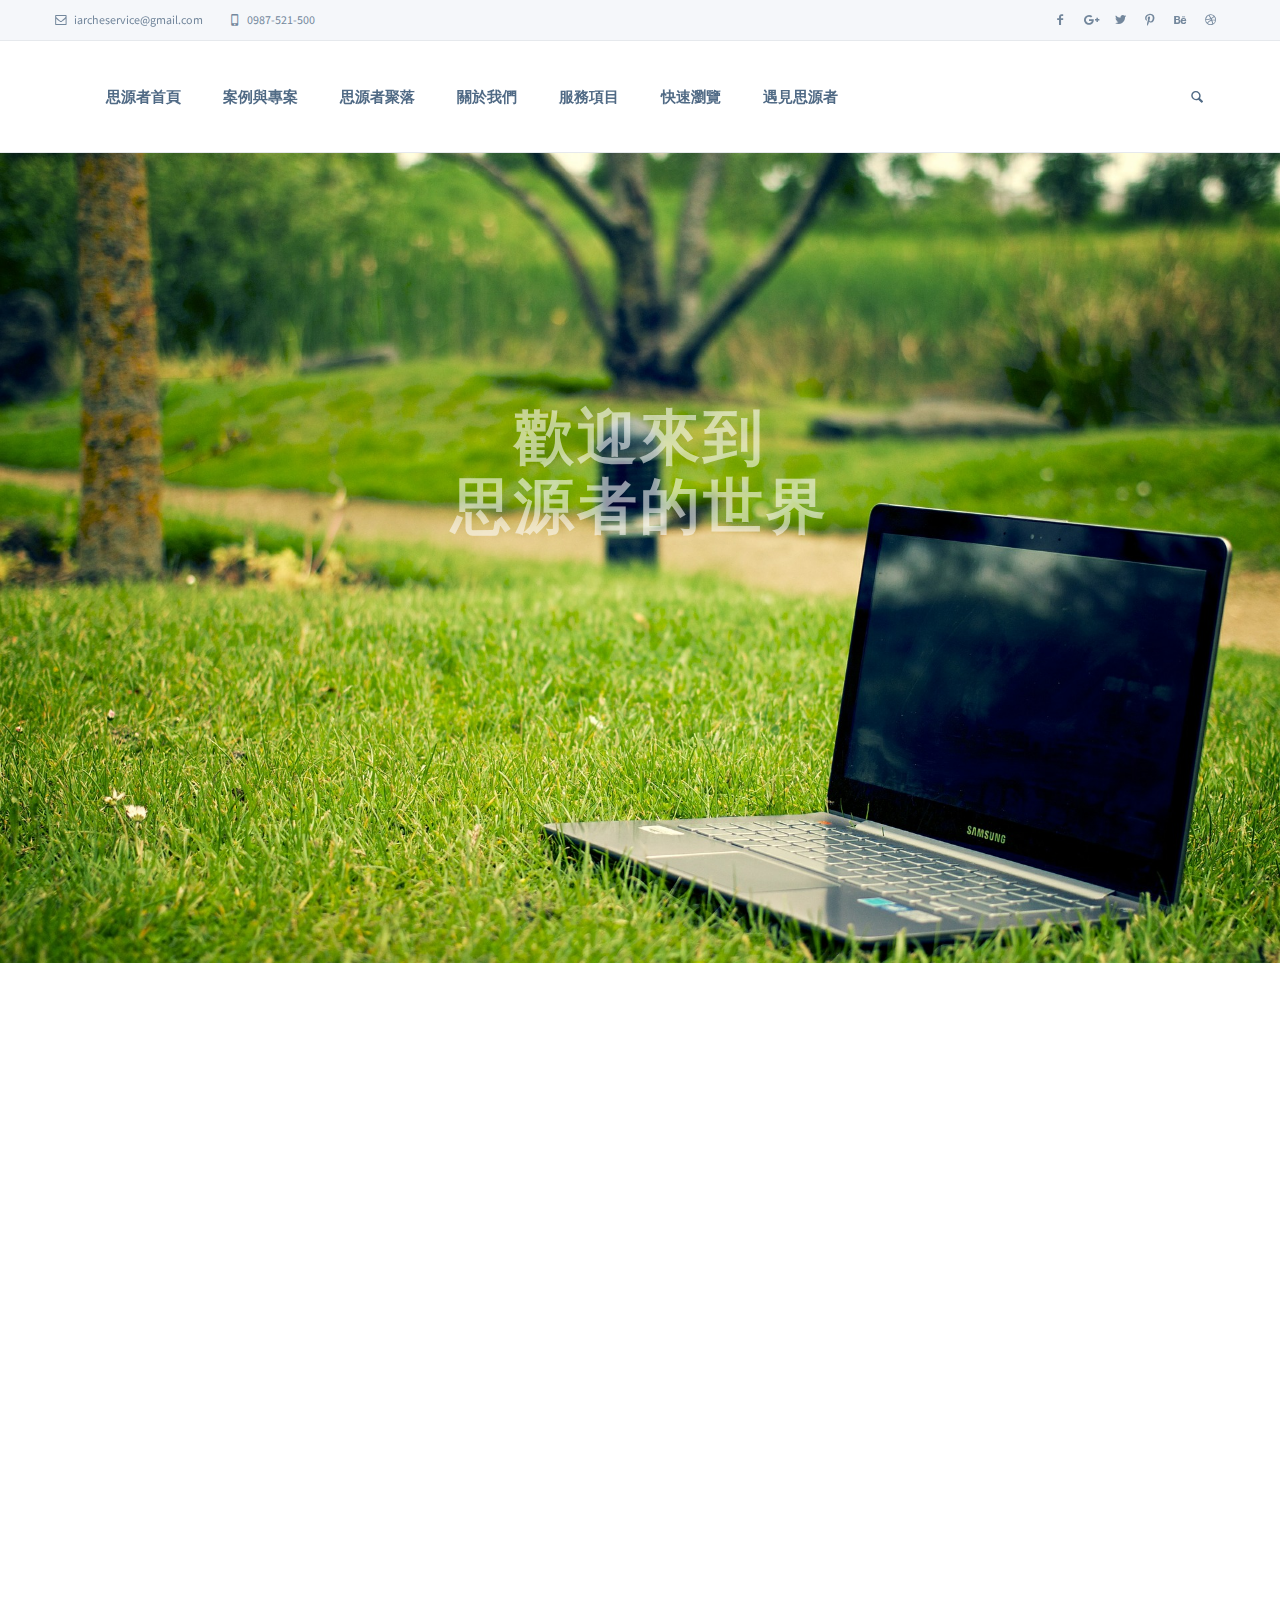
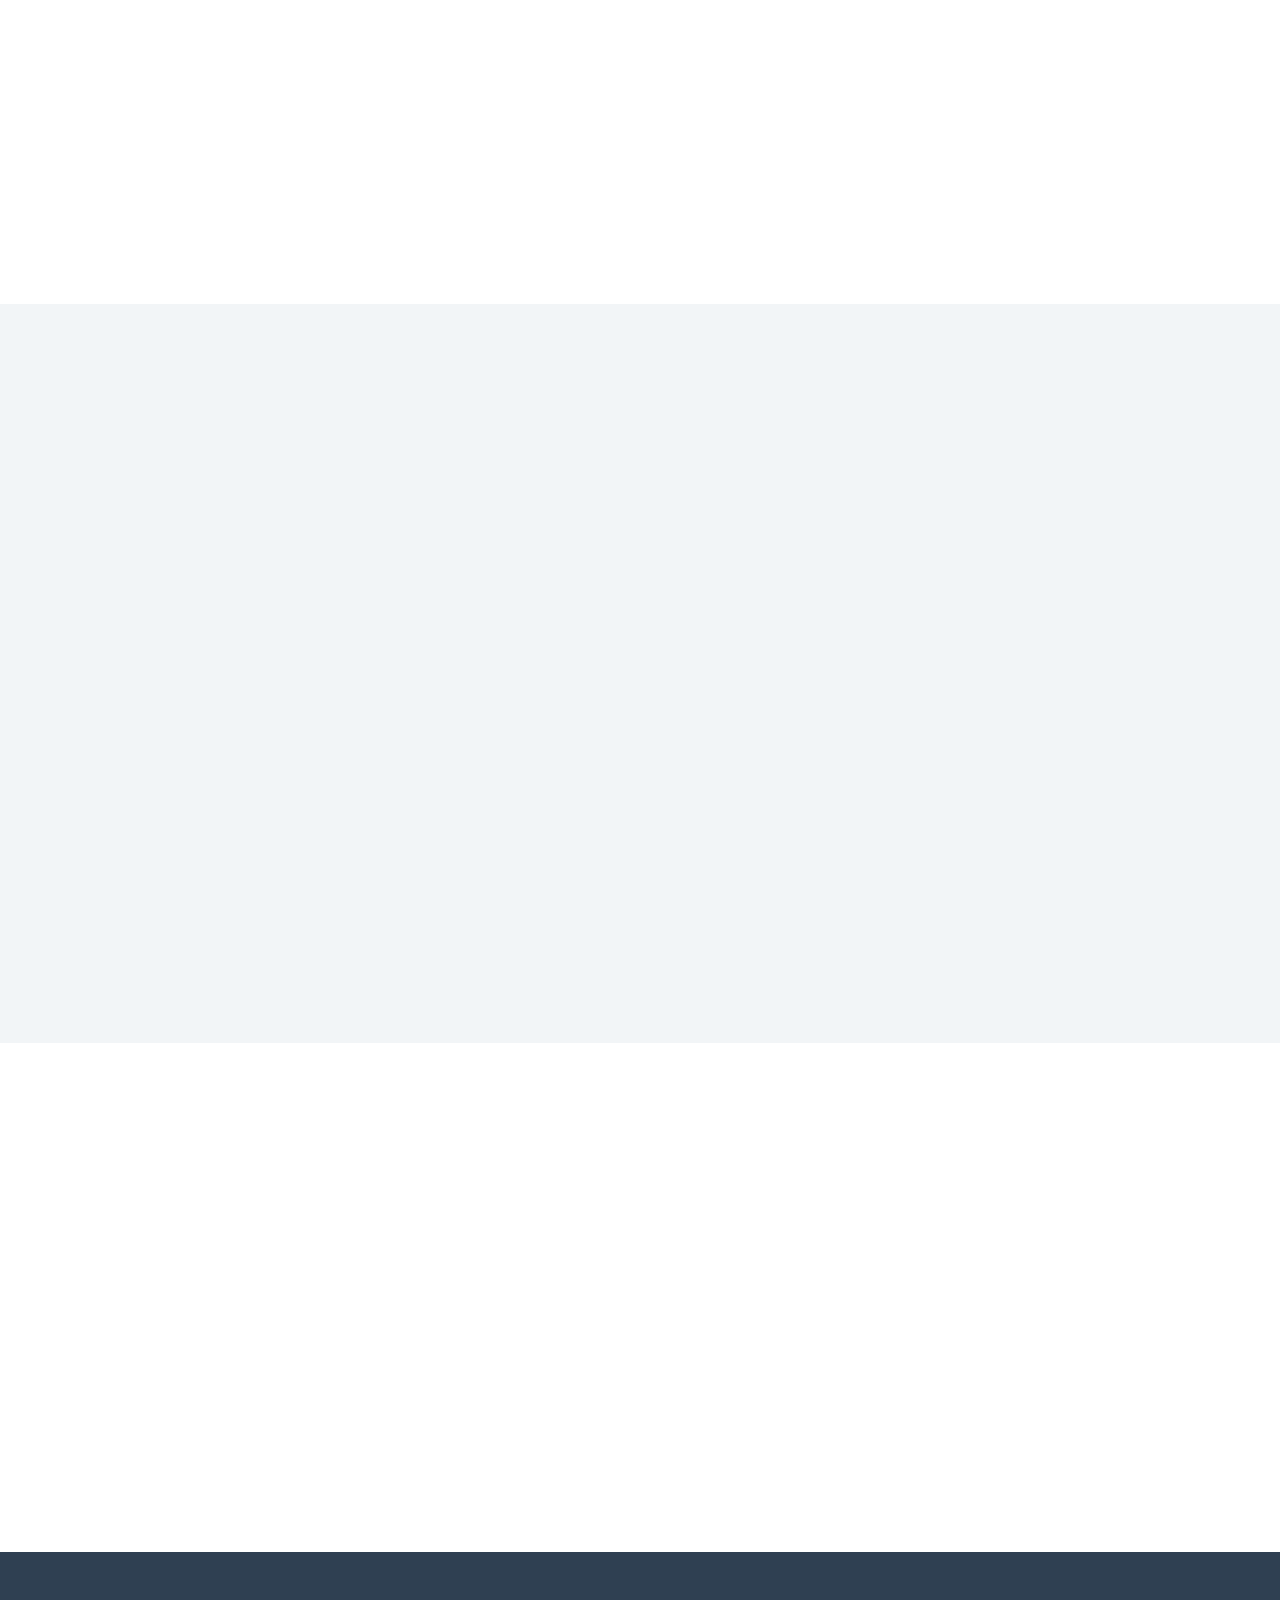
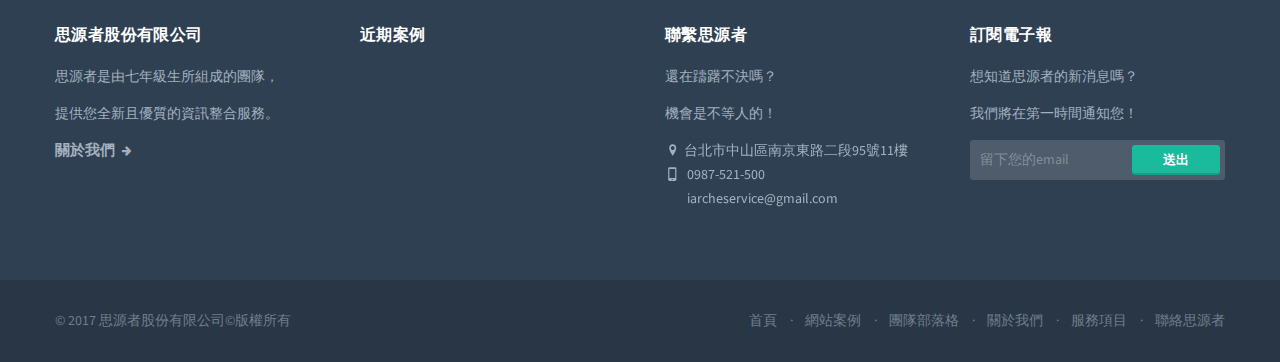
==== commit 65be356e: "Update index.html" ====
--- a/index.html
+++ b/index.html
@@ -8,6 +8,7 @@
 		<meta name="viewport" content="width=device-width, initial-scale=1.0, user-scalable=no">
 		<meta name="description" content="">
 		<meta name="author" content="">
+		<meta property="og:image" content="assets/images/art/slider01.jpg">
 		
 		<title>思源者股份有限公司</title>
 		
@@ -40,11 +41,26 @@
 			<script src="assets/js/html5shiv.js"></script>
 			<script src="assets/js/respond.min.js"></script>
 		<![endif]-->
+
+        <script>
+        (function(h,o,t,j,a,r){
+          h.hj=h.hj||function(){(h.hj.q=h.hj.q||[]).push(arguments)};
+          h._hjSettings={hjid:453257,hjsv:5};
+          a=o.getElementsByTagName('head')[0];
+          r=o.createElement('script');r.async=1;
+          r.src=t+h._hjSettings.hjid+j+h._hjSettings.hjsv;
+          a.appendChild(r);
+        })(window,document,'//static.hotjar.com/c/hotjar-','.js?sv=');
+		
+        </script>
+
 	</head>
 	
 	<body>
 		
 		<!-- ============================================================= HEADER ============================================================= -->
+		
+		<img style="display: none; width: 0px;" src="assets/images/art/slider01.jpg"/>
 		
 		<header>
 			<div class="navbar">
@@ -241,7 +257,7 @@
 													
 													<ul class="circled">
 														<li><a href="portfolio2.html">網頁案例</a></li>
-														<li><a href="portfolio-post2.html">最新專案</a></li>
+														<li><a href="portfolio22.html">最新專案</a></li>
 														<!-- <li><a href="portfolio25.html">Portfolio Post with Video</a></li>
 														<li><a href="blog5.html">2 Columns Grid Blog with Left Sidebar</a></li> -->
 														<li><a href="blog7.html">團隊手札</a></li>
@@ -267,7 +283,7 @@
 														
 														<div class="col-xs-6 thumb">
 															<figure class="icon-overlay icn-link">
-																<a href="portfolio2.html"><img src="assets/images/art/work03.jpg" alt=""></a>
+																<a href="portfolio2.html"><img src="assets/images/art/work01.jpg" alt=""></a>
 															</figure>
 														</div><!-- /.thumb -->
 														
@@ -285,13 +301,13 @@
 														
 														<div class="col-xs-6 thumb">
 															<figure class="icon-overlay icn-link">
-																<a href="portfolio2.html"><img src="assets/images/art/work20.jpg" alt=""></a>
+																<a href="portfolio2.html"><img src="assets/images/art/work05.jpg" alt=""></a>
 															</figure>
 														</div><!-- /.thumb -->
 														
 														<div class="col-xs-6 thumb">
 															<figure class="icon-overlay icn-link">
-																<a href="portfolio2.html"><img src="assets/images/art/work21.jpg" alt=""></a>
+																<a href="portfolio2.html"><img src="assets/images/art/photograph02.jpg" alt=""></a>
 															</figure>
 														</div><!-- /.thumb -->
 														
@@ -535,13 +551,13 @@
 							<figure>
 							
 								<div class="icon-overlay icn-link">
-									<a href="portfolio2.html"><img src="assets/images/art/work09.jpg" alt=""></a>
+									<a href="portfolio2.html"><img src="assets/images/art/work05.jpg" alt=""></a>
 								</div><!-- /.icon-overlay -->
 								
 								<figcaption class="bordered no-top-border">
 									<div class="info">
-										<h3><a href="portfolio2.html">美模特區</a></h3>
-										<p>形象官網/數位行銷</p>
+										<h3><a href="portfolio2.html">台灣兩岸幹細胞微整形醫學會</a></h3>
+										<p>形象官網</p>
 									</div><!-- /.info -->
 								</figcaption>
 								
@@ -567,22 +583,22 @@
 						
 					</div><!-- /.row -->
 					
-					<div class="row inner-top-sm">
-						<div id="owl-latest-works" class="owl-carousel owl-item-gap">
-							
-							<div class="item">
+					<!-- <div class="row inner-top-sm">
+						<div id="owl-latest-works" class="owl-carousel owl-item-gap"> -->
+							
+							<!-- <div class="item">
 								<a href="portfolio2.html">
 									<figure>
 										<figcaption class="text-overlay">
 											<div class="info">
-												<h4>泰谷養身會館</h4>
+												<h4>瑞妮絲醫美診所</h4>
 												<p>形象官網</p>
-											</div><!-- /.info -->
+											</div>
 										</figcaption>
-										<img src="assets/images/art/work03.jpg" alt="">
+										<img src="assets/images/art/work02.jpg" alt="">
 									</figure>
 								</a>
-							</div><!-- /.item -->
+							</div>
 							
 							<div class="item">
 								<a href="portfolio2.html">
@@ -591,26 +607,12 @@
 											<div class="info">
 												<h4>仙道逍遙法門</h4>
 												<p>概念測試</p>
-											</div><!-- /.info -->
+											</div>
 										</figcaption>
 										<img src="assets/images/art/work01.jpg" alt="">
 									</figure>
 								</a>
-							</div><!-- /.item -->
-							
-							<div class="item">
-								<a href="portfolio2.html">
-									<figure>
-										<figcaption class="text-overlay">
-											<div class="info">
-												<h4>瑞妮絲醫美診所</h4>
-												<p>形象官網</p>
-											</div><!-- /.info -->
-										</figcaption>
-										<img src="assets/images/art/work02.jpg" alt="">
-									</figure>
-								</a>
-							</div><!-- /.item -->
+							</div>
 							
 							<div class="item">
 								<a href="portfolio2.html">
@@ -619,54 +621,12 @@
 											<div class="info">
 												<h4>台灣兩岸幹細胞微整形醫學會</h4>
 												<p>形象官網</p>
-											</div><!-- /.info -->
+											</div>
 										</figcaption>
 										<img src="assets/images/art/work05.jpg" alt="">
 									</figure>
 								</a>
-							</div><!-- /.item -->
-							
-							<div class="item">
-								<a href="portfolio2.html">
-									<figure>
-										<figcaption class="text-overlay">
-											<div class="info">
-												<h4>Artistry</h4>
-												<p>活動網頁</p>
-											</div><!-- /.info -->
-										</figcaption>
-										<img src="assets/images/art/work16.jpg" alt="">
-									</figure>
-								</a>
-							</div><!-- /.item -->
-							
-							<div class="item">
-								<a href="portfolio2.html">
-									<figure>
-										<figcaption class="text-overlay">
-											<div class="info">
-												<h4>緯創監控雲</h4>
-												<p>形象官網</p>
-											</div><!-- /.info -->
-										</figcaption>
-										<img src="assets/images/art/work10.jpg" alt="">
-									</figure>
-								</a>
-							</div><!-- /.item -->
-							
-							<div class="item">
-								<a href="portfolio2.html">
-									<figure>
-										<figcaption class="text-overlay">
-											<div class="info">
-												<h4>皇嘉橄欖油</h4>
-												<p>形象官網</p>
-											</div><!-- /.info -->
-										</figcaption>
-										<img src="assets/images/art/work20.jpg" alt="">
-									</figure>
-								</a>
-							</div><!-- /.item -->
+							</div>
 							
 							<div class="item">
 								<a href="portfolio2.html">
@@ -675,12 +635,12 @@
 											<div class="info">
 												<h4>福壽雪泉茶</h4>
 												<p>概念測試</p>
-											</div><!-- /.info -->
+											</div>
 										</figcaption>
 										<img src="assets/images/art/photograph02.jpg" alt="">
 									</figure>
 								</a>
-							</div><!-- /.item -->
+							</div> -->
 							
 						</div><!-- /.owl-carousel -->
 					</div><!-- /.row -->
@@ -736,25 +696,25 @@
 														
 							<div class="col-xs-6 thumb">
 								<figure class="icon-overlay icn-link">
+									<a href="portfolio2.html"><img src="assets/images/art/work01.jpg" alt=""></a>
+								</figure>
+							</div><!-- /.thumb -->
+							
+							<div class="col-xs-6 thumb">
+								<figure class="icon-overlay icn-link">
+									<a href="portfolio2.html"><img src="assets/images/art/work02.jpg" alt=""></a>
+								</figure>
+							</div><!-- /.thumb -->
+							
+							<div class="col-xs-6 thumb">
+								<figure class="icon-overlay icn-link">
 									<a href="portfolio2.html"><img src="assets/images/art/work09.jpg" alt=""></a>
 								</figure>
 							</div><!-- /.thumb -->
 							
 							<div class="col-xs-6 thumb">
 								<figure class="icon-overlay icn-link">
-									<a href="portfolio2.html"><img src="assets/images/art/work18.jpg" alt=""></a>
-								</figure>
-							</div><!-- /.thumb -->
-							
-							<div class="col-xs-6 thumb">
-								<figure class="icon-overlay icn-link">
-									<a href="portfolio2.html"><img src="assets/images/art/work10.jpg" alt=""></a>
-								</figure>
-							</div><!-- /.thumb -->
-							
-							<div class="col-xs-6 thumb">
-								<figure class="icon-overlay icn-link">
-									<a href="portfolio2.html"><img src="assets/images/art/work20.jpg" alt=""></a>
+									<a href="portfolio2.html"><img src="assets/images/art/photograph02.jpg" alt=""></a>
 								</figure>
 							</div><!-- /.thumb -->
 							
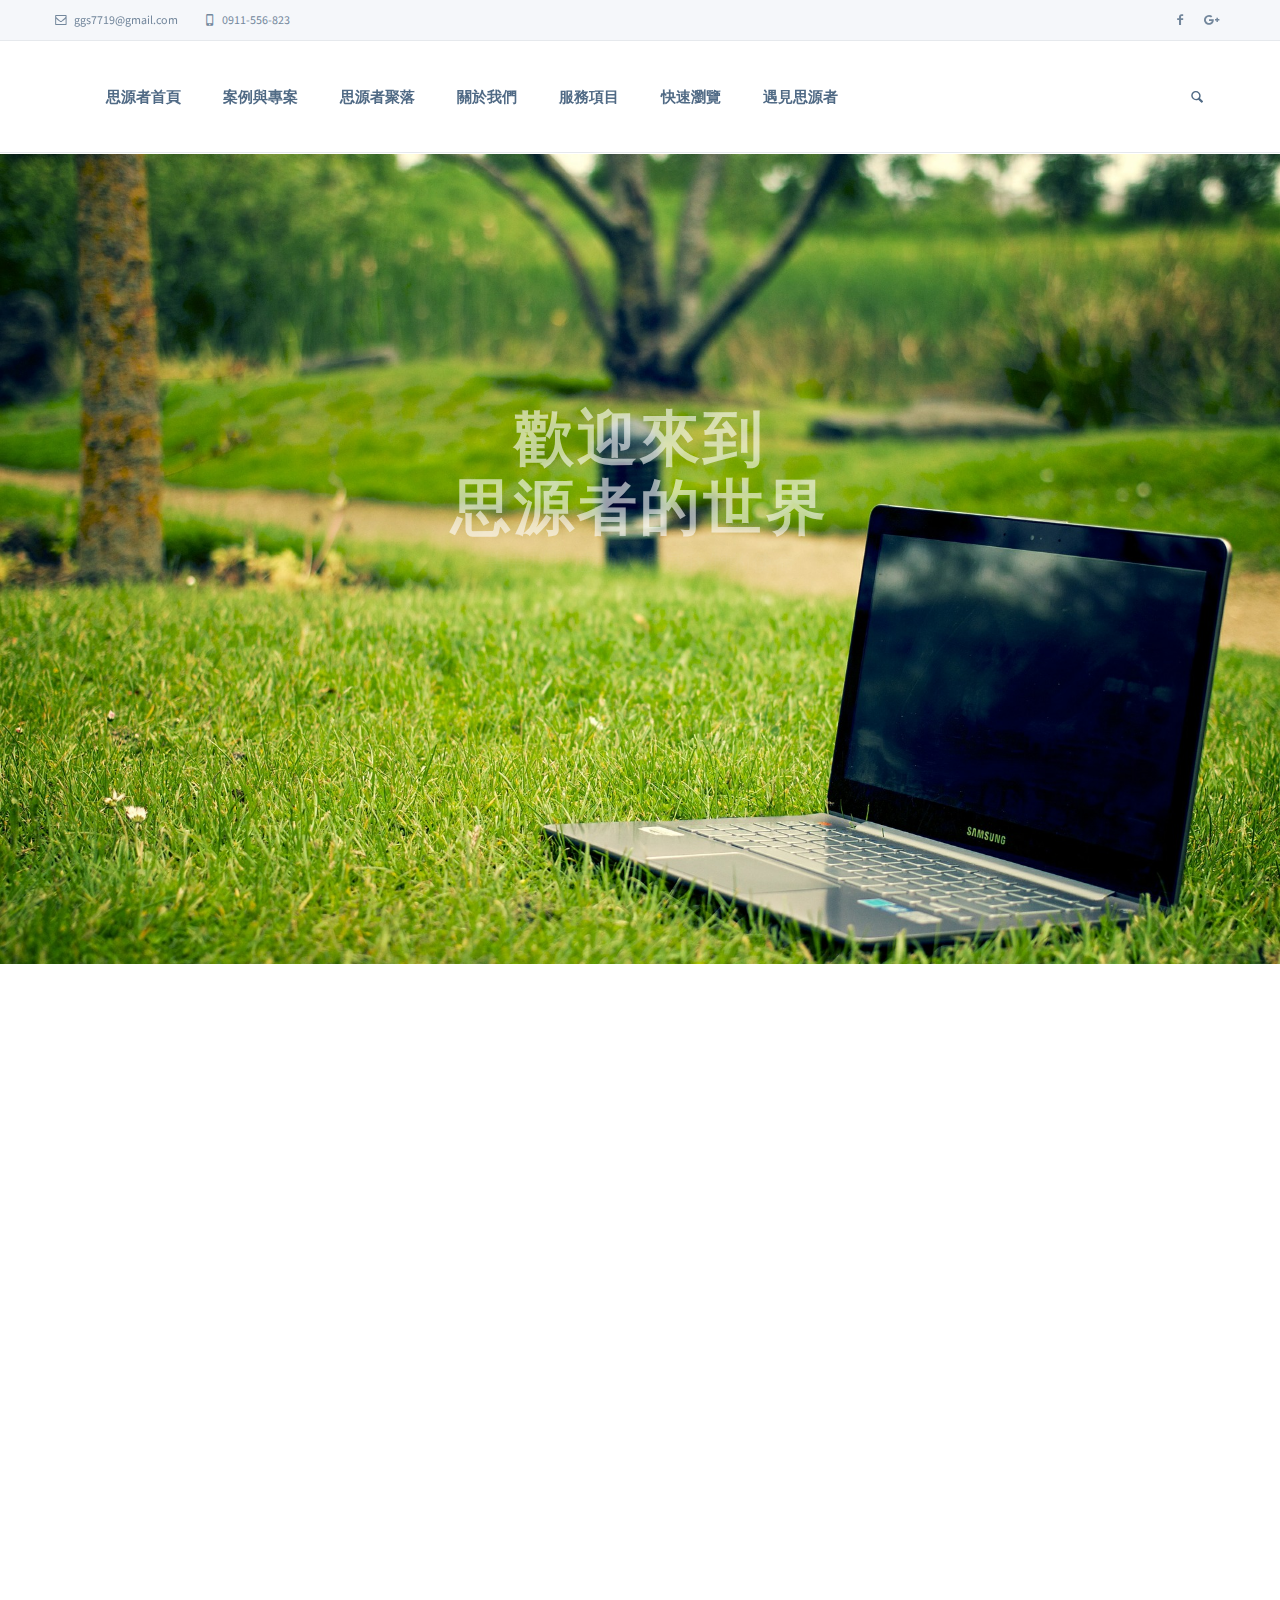
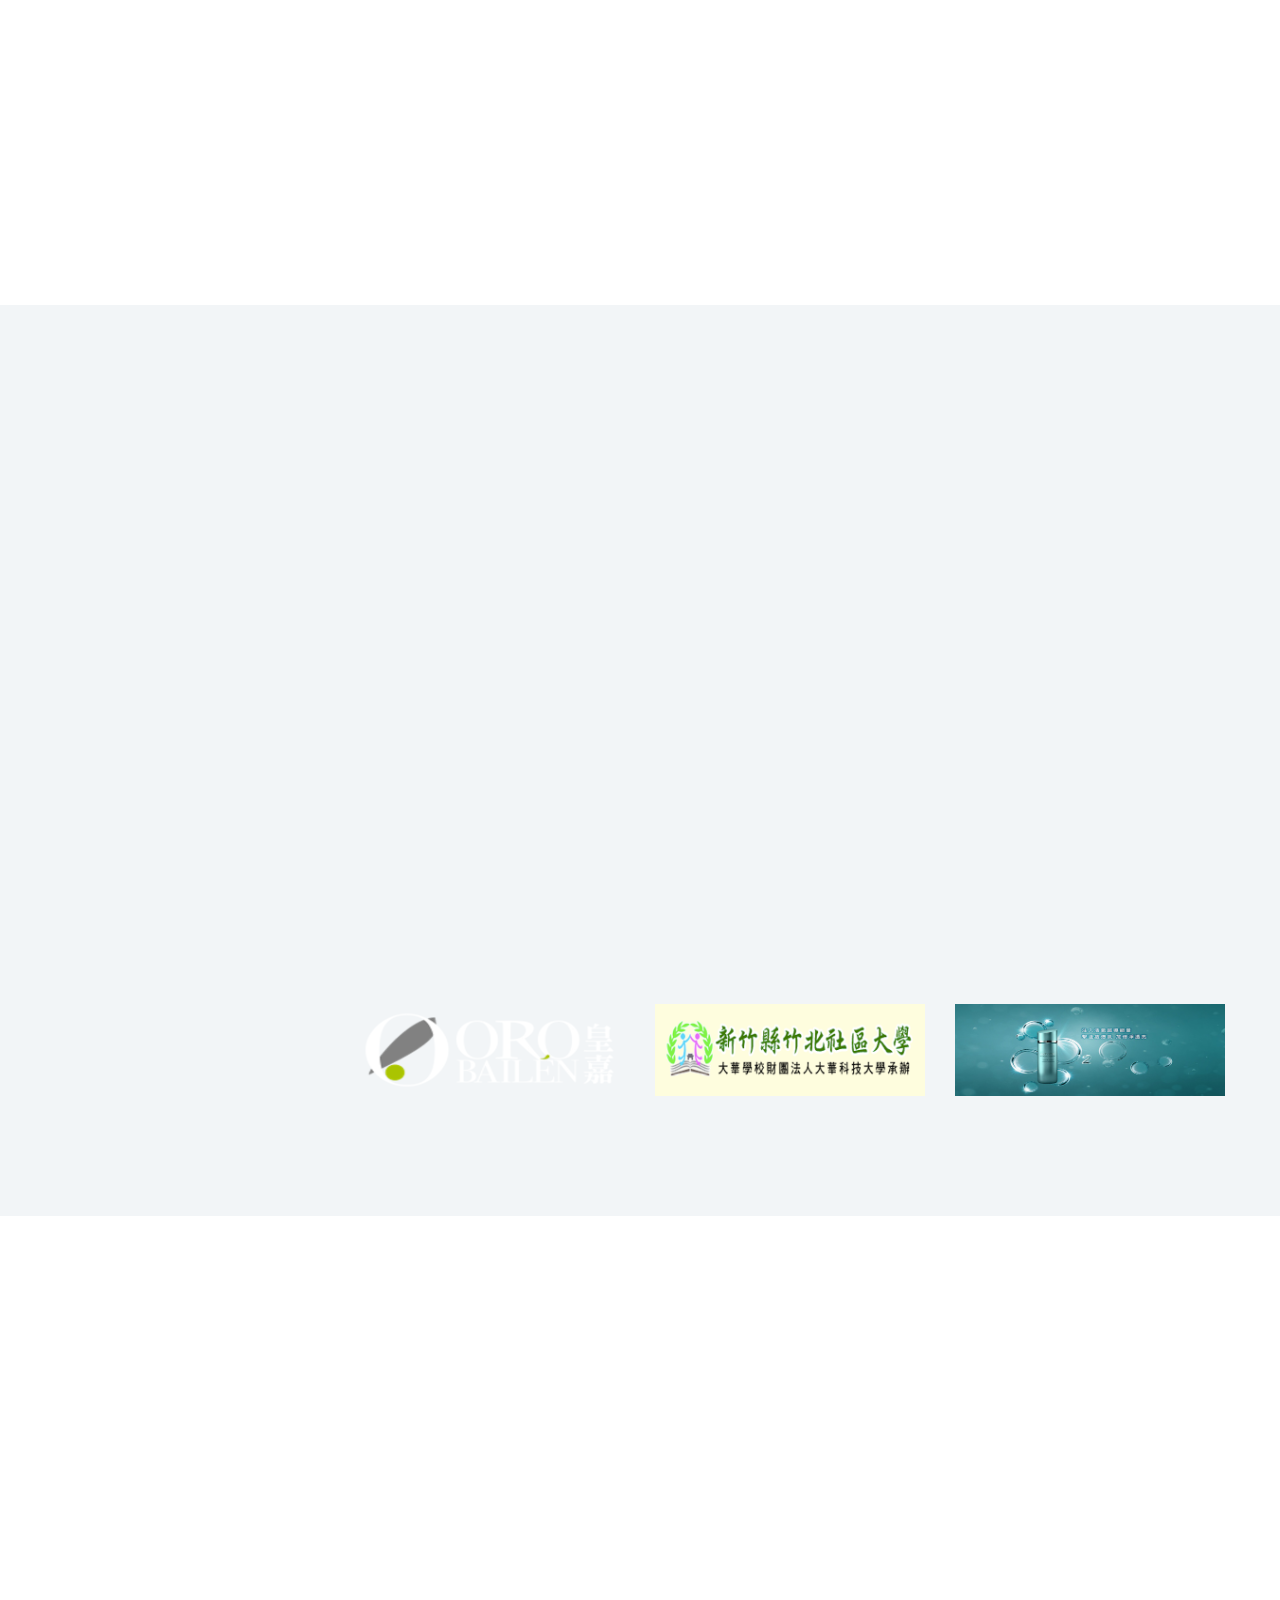
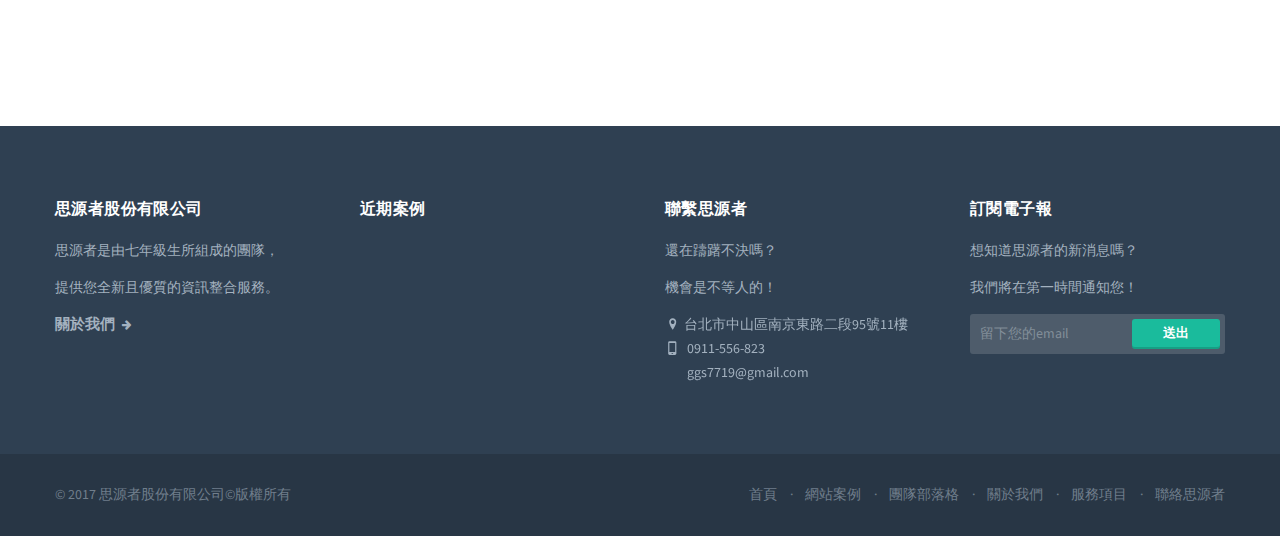
==== commit 6c46f969: "Add files via upload" ====
--- a/index.html
+++ b/index.html
@@ -1,4 +1,4 @@
-<!DOCTYPE html>
+	<!DOCTYPE html>
 
 <html lang="zh-Hant-TW">
 	<head>
@@ -8,14 +8,13 @@
 		<meta name="viewport" content="width=device-width, initial-scale=1.0, user-scalable=no">
 		<meta name="description" content="">
 		<meta name="author" content="">
-		<meta property="og:image" content="assets/images/art/slider01.jpg">
 		
 		<title>思源者股份有限公司</title>
 		
 		<!-- Core CSS -->
 		<link href="assets/css/bootstrap.min.css" rel="stylesheet">
 		<link href="assets/css/main.css" rel="stylesheet">
-		
+		<link href="https://fonts.googleapis.com/css?family=Noto+Sans+TC&display=swap" rel="stylesheet">
 		<!-- AddOn/Plugin CSS -->
 		<link href="assets/css/green.css" rel="stylesheet" title="Color">
 		<link href="assets/css/owl.carousel.css" rel="stylesheet">
@@ -43,15 +42,15 @@
 		<![endif]-->
 
         <script>
-        (function(h,o,t,j,a,r){
-          h.hj=h.hj||function(){(h.hj.q=h.hj.q||[]).push(arguments)};
-          h._hjSettings={hjid:453257,hjsv:5};
-          a=o.getElementsByTagName('head')[0];
-          r=o.createElement('script');r.async=1;
-          r.src=t+h._hjSettings.hjid+j+h._hjSettings.hjsv;
-          a.appendChild(r);
-        })(window,document,'//static.hotjar.com/c/hotjar-','.js?sv=');
-		
+
+          (function(i,s,o,g,r,a,m){i['GoogleAnalyticsObject']=r;i[r]=i[r]||function(){
+          (i[r].q=i[r].q||[]).push(arguments)},i[r].l=1*new Date();a=s.createElement(o),
+          m=s.getElementsByTagName(o)[0];a.async=1;a.src=g;m.parentNode.insertBefore(a,m)
+          })(window,document,'script','https://www.google-analytics.com/analytics.js','ga');
+
+          ga('create', 'UA-78764599-1', 'auto');
+          ga('send', 'pageview');
+
         </script>
 
 	</head>
@@ -59,8 +58,6 @@
 	<body>
 		
 		<!-- ============================================================= HEADER ============================================================= -->
-		
-		<img style="display: none; width: 0px;" src="assets/images/art/slider01.jpg"/>
 		
 		<header>
 			<div class="navbar">
@@ -69,17 +66,17 @@
 					<div class="container">
 						
 						<ul class="info pull-left">
-							<li><a href="mailto:iarcheservice@gmail.com"><i class="icon-mail-1 contact"></i> iarcheservice@gmail.com</a></li>
-							<li><i class="icon-mobile contact"></i> 0987-521-500</li>
+							<li><a href="mailto:ggs7719@gmail.com"><i class="icon-mail-1 contact"></i> ggs7719@gmail.com</a></li>
+							<li><i class="icon-mobile contact"></i> 0911-556-823</li>
 						</ul><!-- /.info -->
 						
 						<ul class="social pull-right">
-							<li><a href="#"><i class="icon-s-facebook"></i></a></li>
-							<li><a href="#"><i class="icon-s-gplus"></i></a></li>
-							<li><a href="#"><i class="icon-s-twitter"></i></a></li>
-							<li><a href="#"><i class="icon-s-pinterest"></i></a></li>
-							<li><a href="#"><i class="icon-s-behance"></i></a></li>
-							<li><a href="#"><i class="icon-s-dribbble"></i></a></li>
+							<li><a title="粉絲團" href="https://www.facebook.com/%E6%80%9D%E6%BA%90%E8%80%85%E8%82%A1%E4%BB%BD%E6%9C%89%E9%99%90%E5%85%AC%E5%8F%B8-736677919841057/"><i class="icon-s-facebook"></i></a></li>
+							<li><a title="1009電玩幫" href="https://www.youtube.com/channel/UCW6B8-foN8Mm8YvsM8ZfM6A"><i class="icon-s-gplus"></i></a></li>
+							<!-- <li><a href="#"><i class="icon-s-twitter"></i></a></li> -->
+							<!-- <li><a href="#"><i class="icon-s-pinterest"></i></a></li> -->
+							<!-- <li><a href="#"><i class="icon-s-behance"></i></a></li> -->
+							<!-- <li><a href="#"><i class="icon-s-dribbble"></i></a></li> -->
 						</ul><!-- /.social -->
 						
 						<!-- ============================================================= LOGO MOBILE ============================================================= -->
@@ -307,10 +304,22 @@
 														
 														<div class="col-xs-6 thumb">
 															<figure class="icon-overlay icn-link">
-																<a href="portfolio2.html"><img src="assets/images/art/photograph02.jpg" alt=""></a>
+																<a href="portfolio2.html"><img src="assets/images/art/work19.jpg" alt=""></a>
 															</figure>
 														</div><!-- /.thumb -->
 														
+                                                        <div class="col-xs-6 thumb">
+															<figure class="icon-overlay icn-link">
+																<a href="portfolio2.html"><img src="assets/images/art/work20.jpg" alt=""></a>
+															</figure>
+														</div><!-- /.thumb -->
+
+														<div class="col-xs-6 thumb">
+															<figure class="icon-overlay icn-link">
+																<a href="portfolio2.html"><img src="assets/images/art/work21.jpg" alt=""></a>
+															</figure>
+														</div><!-- /.thumb -->
+
 													</div><!-- /.row -->
 												</div><!-- /.col -->
 												
@@ -551,12 +560,12 @@
 							<figure>
 							
 								<div class="icon-overlay icn-link">
-									<a href="portfolio2.html"><img src="assets/images/art/work05.jpg" alt=""></a>
+									<a href="portfolio2.html"><img src="assets/images/art/work01.jpg" alt=""></a>
 								</div><!-- /.icon-overlay -->
 								
 								<figcaption class="bordered no-top-border">
 									<div class="info">
-										<h3><a href="portfolio2.html">台灣兩岸幹細胞微整形醫學會</a></h3>
+										<h3><a href="portfolio2.html">新銳先進</a></h3>
 										<p>形象官網</p>
 									</div><!-- /.info -->
 								</figcaption>
@@ -568,13 +577,13 @@
 							<figure>
 							
 								<div class="icon-overlay icn-link">
-									<a href="portfolio2.html"><img src="assets/images/art/work18.jpg" alt=""></a>
+									<a href="portfolio2.html"><img src="assets/images/art/work02.jpg" alt=""></a>
 								</div><!-- /.icon-overlay -->
 								
 								<figcaption class="bordered no-top-border">
 									<div class="info">
-										<h3><a href="portfolio2.html">Landing Page</a></h3>
-										<p>概念測試/數位行銷</p>
+										<h3><a href="portfolio2.html">紅樹建設</a></h3>
+										<p>形象官網</p>
 									</div><!-- /.info -->
 								</figcaption>
 								
@@ -583,33 +592,19 @@
 						
 					</div><!-- /.row -->
 					
-					<!-- <div class="row inner-top-sm">
-						<div id="owl-latest-works" class="owl-carousel owl-item-gap"> -->
-							
-							<!-- <div class="item">
-								<a href="portfolio2.html">
-									<figure>
-										<figcaption class="text-overlay">
-											<div class="info">
-												<h4>瑞妮絲醫美診所</h4>
-												<p>形象官網</p>
-											</div>
-										</figcaption>
-										<img src="assets/images/art/work02.jpg" alt="">
-									</figure>
-								</a>
-							</div>
+					<div class="row inner-top-sm">
+						<div id="owl-latest-works" class="owl-carousel owl-item-gap">
 							
 							<div class="item">
 								<a href="portfolio2.html">
 									<figure>
 										<figcaption class="text-overlay">
 											<div class="info">
-												<h4>仙道逍遙法門</h4>
-												<p>概念測試</p>
+												<h4>Spectrochips</h4>
+												<p>形象官網</p>
 											</div>
 										</figcaption>
-										<img src="assets/images/art/work01.jpg" alt="">
+										<img src="assets/images/art/work19.jpg" alt="">
 									</figure>
 								</a>
 							</div>
@@ -619,8 +614,22 @@
 									<figure>
 										<figcaption class="text-overlay">
 											<div class="info">
-												<h4>台灣兩岸幹細胞微整形醫學會</h4>
-												<p>形象官網</p>
+												<h4>新竹縣文化資產學習網</h4>
+												<p>活動網站</p>
+											</div>
+										</figcaption>
+										<img src="assets/images/art/work20.jpg" alt="">
+									</figure>
+								</a>
+							</div>
+							
+							<div class="item">
+								<a href="portfolio2.html">
+									<figure>
+										<figcaption class="text-overlay">
+											<div class="info">
+												<h4>竹北社區大學</h4>
+												<p>功能性網站</p>
 											</div>
 										</figcaption>
 										<img src="assets/images/art/work05.jpg" alt="">
@@ -633,14 +642,14 @@
 									<figure>
 										<figcaption class="text-overlay">
 											<div class="info">
-												<h4>福壽雪泉茶</h4>
-												<p>概念測試</p>
+												<h4>新竹縣水資源教育中心</h4>
+												<p>公民議題</p>
 											</div>
 										</figcaption>
-										<img src="assets/images/art/photograph02.jpg" alt="">
+										<img src="assets/images/art/work21.jpg" alt="">
 									</figure>
 								</a>
-							</div> -->
+							</div>
 							
 						</div><!-- /.owl-carousel -->
 					</div><!-- /.row -->
@@ -714,7 +723,19 @@
 							
 							<div class="col-xs-6 thumb">
 								<figure class="icon-overlay icn-link">
-									<a href="portfolio2.html"><img src="assets/images/art/photograph02.jpg" alt=""></a>
+									<a href="portfolio2.html"><img src="assets/images/art/work19.jpg" alt=""></a>
+								</figure>
+							</div><!-- /.thumb -->
+
+							<div class="col-xs-6 thumb">
+								<figure class="icon-overlay icn-link">
+									<a href="portfolio2.html"><img src="assets/images/art/work20.jpg" alt=""></a>
+								</figure>
+							</div><!-- /.thumb -->
+
+							<div class="col-xs-6 thumb">
+								<figure class="icon-overlay icn-link">
+									<a href="portfolio2.html"><img src="assets/images/art/work21.jpg" alt=""></a>
 								</figure>
 							</div><!-- /.thumb -->
 							
@@ -728,8 +749,8 @@
 						<p>機會是不等人的！</p>
 						<ul class="contacts">
 							<li><i class="icon-location contact"></i>台北市中山區南京東路二段95號11樓</li>
-							<li><i class="icon-mobile contact"></i> 0987-521-500</li>
-							<li><a href="mailto:iarcheservice@gmail.com"><i class="icon-mail-1 contact"></i> iarcheservice@gmail.com</a></li>
+							<li><i class="icon-mobile contact"></i> 0911-556-823</li>
+							<li><a href="mailto:ggs7719@gmail.com"><i class="icon-mail-1 contact"></i> ggs7719@gmail.com</a></li>
 						</ul><!-- /.contacts -->
 					</div><!-- /.col -->
 					
@@ -798,4 +819,4 @@
 		</script>
 		<!-- For demo purposes – can be removed on production : End -->
 	</body>
-</html>
+</html>